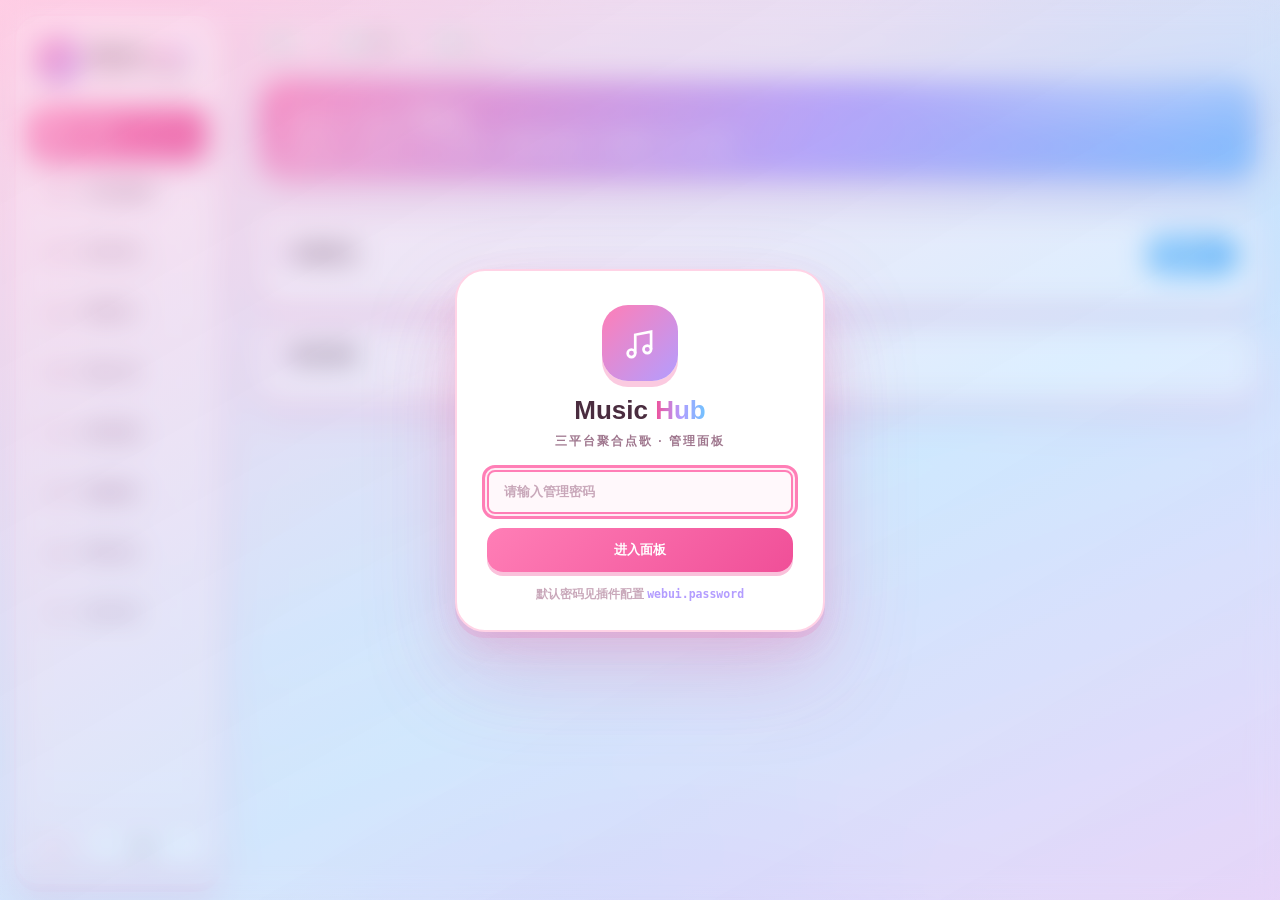
==== webui/index.html @ ebc4b903 "第一次发布" ====
<!DOCTYPE html>
<html lang="zh-CN" data-theme="light">
<head>
<meta charset="UTF-8" />
<meta name="viewport" content="width=device-width, initial-scale=1.0, viewport-fit=cover" />
<meta name="referrer" content="no-referrer" />
<title>Music Hub · 聚合音乐面板</title>
<script src="/webui/theme-boot.js"></script>
<link rel="icon" href="/webui/logo.svg" type="image/svg+xml" />
<link rel="stylesheet" href="/webui/style.css" />
</head>
<body>
<!-- 花瓣飘落 + 渐变云雾 -->
<div class="bg-wash" aria-hidden="true"></div>
<div class="petal-layer" id="petalLayer" aria-hidden="true"></div>
<div class="scroll-progress" id="scrollProgress"></div>

<!-- 登录遮罩 -->
<div class="login-mask" id="loginMask" hidden>
  <div class="login-box">
    <div class="login-icon">
      <svg viewBox="0 0 24 24" width="38" height="38" fill="none" stroke="currentColor" stroke-width="1.7"><path d="M9 18.5V6.8l10-2v11.2"/><circle cx="6.6" cy="18.5" r="2.4"/><circle cx="16.6" cy="16" r="2.4"/></svg>
    </div>
    <div class="login-title">Music <b>Hub</b></div>
    <div class="login-sub">三平台聚合点歌 · 管理面板</div>
    <input id="loginPwd" class="input" type="password" placeholder="请输入管理密码" autocomplete="current-password" />
    <div class="login-err" id="loginErr" hidden></div>
    <button class="btn btn-login" id="loginBtn">进入面板</button>
    <div class="login-hint">默认密码见插件配置 <code>webui.password</code></div>
  </div>
</div>

<!-- 侧边栏 -->
<aside class="side">
  <div class="brand">
    <div class="brand-logo">
      <svg viewBox="0 0 24 24" width="24" height="24" fill="none" stroke="currentColor" stroke-width="1.8"><path d="M9 18.5V6.8l10-2v11.2"/><circle cx="6.6" cy="18.5" r="2.4"/><circle cx="16.6" cy="16" r="2.4"/></svg>
    </div>
    <div class="brand-txt">Music <b>Hub</b><small>聚合点歌 · 管理面板</small></div>
  </div>
  <nav class="side-list" id="sideList"></nav>
  <div class="side-foot">
    <button class="theme-toggle" data-act="theme" title="切换主题">
      <svg class="ico-auto" viewBox="0 0 24 24" width="20" height="20" fill="none" stroke="currentColor" stroke-width="1.8"><circle cx="12" cy="12" r="8.5"/><path d="M12 3.5v17A8.5 8.5 0 0 0 12 3.5z" fill="currentColor" stroke="none"/></svg>
      <svg class="ico-sun" viewBox="0 0 24 24" width="20" height="20" fill="none" stroke="currentColor" stroke-width="1.8"><circle cx="12" cy="12" r="4.2"/><path d="M12 2.5v2.4M12 19.1v2.4M2.5 12h2.4M19.1 12h2.4M4.9 4.9l1.7 1.7M17.4 17.4l1.7 1.7M19.1 4.9l-1.7 1.7M6.6 17.4l-1.7 1.7"/></svg>
      <svg class="ico-moon" viewBox="0 0 24 24" width="20" height="20" fill="none" stroke="currentColor" stroke-width="1.8"><path d="M20 13.5A8.5 8.5 0 0 1 10.5 4 7.5 7.5 0 1 0 20 13.5z"/></svg>
    </button>
    <button class="btn btn-ghost btn-sm btn-logout" data-act="logout">退出</button>
  </div>
</aside>

<!-- 移动端底栏 -->
<nav class="bottom-nav" id="bottomNav"></nav>

<main class="wrap" id="wrap">
  <div class="topbar">
    <div class="chip" id="chipVersion"><span class="dot"></span>v--</div>
    <div class="chip" id="chipMaster"><span class="dot"></span>加载中</div>
    <div class="chip" id="chipAcl"><span class="dot"></span>ACL</div>
  </div>

  <!-- 总览 -->
  <section class="panel on" id="panel-overview">
    <div class="hero-banner">
      <h2>Music Hub 控制台</h2>
      <p>搜索试听、扫码登录、统计与配置；未配置的音源到「插件配置」填 API 地址</p>
    </div>
    <div class="stat-grid" id="statGrid"></div>
    <div class="card">
      <div class="card-head"><h3>音源状态</h3><button class="btn btn-blue btn-sm" data-act="svc-check">检测连通性</button></div>
      <div class="svc-grid" id="svcGrid"></div>
    </div>
    <div class="card">
      <div class="card-head"><h3>最近调用</h3><span class="muted" id="recentHint"></span></div>
      <div class="feed" id="recentFeed"></div>
    </div>
  </section>

  <!-- 多音源搜索 -->
  <section class="panel" id="panel-search">
    <div class="hint-bar">输入关键词，<b>三平台并行搜索</b>并按「同名同歌手」聚合 —— 每首歌展示全部可用音源版本；切「歌单/专辑/歌手」看更多内容。</div>
    <div class="search-bar">
      <input id="searchInput" class="input" placeholder="试着搜：晴天 / 海阔天空 / 周杰伦…" />
      <button class="btn" data-act="do-search">搜索</button>
    </div>
    <div class="search-tabs" id="searchTabs">
      <button class="stab on" data-t="song">单曲</button>
      <button class="stab" data-t="playlist">歌单</button>
      <button class="stab" data-t="album">专辑</button>
      <button class="stab" data-t="artist">歌手</button>
    </div>
    <div class="remote-bar" id="remoteBar" hidden>
      <span class="rb-label">投递到群</span>
      <select id="remoteScope" class="input sel-narrow"></select>
      <button class="btn btn-ghost btn-sm" data-act="remote-refresh">刷新会话</button>
    </div>
    <div class="src-filter" id="srcFilter" hidden>
      <button class="sfilter on" data-f="all">全部</button>
      <button class="sfilter" data-f="ncm">网易云</button>
      <button class="sfilter" data-f="kg">酷狗</button>
      <button class="sfilter" data-f="qq">QQ</button>
      <button class="sfilter" data-f="multi">多音源</button>
    </div>
    <div class="result-list" id="searchResults"></div>
  </section>

  <!-- 账号扫码 -->
  <section class="panel" id="panel-accounts">
    <div class="hint-bar">扫码登录后凭证自动保存；<b>QQ 音乐匿名可听免费歌</b>，VIP 歌需登录。</div>
    <div class="acct-grid" id="acctGrid"></div>
    <div class="card">
      <div class="card-head"><h3>手动导入凭证</h3></div>
      <div class="form-row" style="margin-top:0">
        <select id="cookieSource" class="input sel-narrow">
          <option value="ncm">网易云 Cookie（MUSIC_U=...）</option>
          <option value="kg">酷狗 Cookie（token=...; userid=...）</option>
          <option value="qq">QQ 凭证（JSON）</option>
        </select>
        <input id="cookieValue" class="input" type="password" placeholder="粘贴凭证内容" />
        <button class="btn" data-act="cookie-save">导入</button>
      </div>
      <div class="muted small" style="margin-top:8px">推荐使用扫码登录；本功能用于已有 Cookie 的迁移场景。</div>
    </div>
  </section>

  <!-- 扫码弹窗 -->
  <div class="modal-mask" id="qrMask" hidden>
    <div class="modal qr-modal">
      <div class="modal-head"><h3 id="qrTitle">扫码登录</h3><button class="modal-x" data-act="qr-close">×</button></div>
      <div class="qr-body">
        <div class="qr-img-wrap" id="qrImgWrap"><img id="qrImg" alt="二维码" /></div>
        <div class="qr-state" id="qrState">正在获取二维码…</div>
        <div class="qr-actions">
          <button class="btn btn-ghost btn-sm" data-act="qr-refresh">刷新二维码</button>
          <button class="btn btn-ghost btn-sm" data-act="qr-cancel">取消</button>
        </div>
      </div>
    </div>
  </div>

  <!-- 调用统计 -->
  <section class="panel" id="panel-stats">
    <div class="stat-grid" id="statGrid2"></div>
    <div class="card">
      <div class="card-head"><h3>近 14 天调用趋势</h3>
        <div class="legend"><span class="lg lg-ncm">网易云</span><span class="lg lg-kg">酷狗</span><span class="lg lg-qq">QQ</span></div>
      </div>
      <div class="chart-wrap"><svg id="trendChart" viewBox="0 0 720 220" preserveAspectRatio="none"></svg></div>
    </div>
    <div class="card">
      <div class="card-head"><h3>今日动作分布</h3><button class="btn btn-red btn-sm" data-act="stats-reset">清空统计</button></div>
      <div class="bars" id="actionBars"></div>
    </div>
    <div class="card">
      <div class="card-head"><h3>失败原因 TOP</h3><span class="muted">最近调用流水聚合</span></div>
      <div class="err-list" id="errList"></div>
    </div>
    <div class="card">
      <div class="card-head"><h3>最近播放（各会话）</h3><button class="btn btn-ghost btn-sm" data-act="history-refresh">刷新</button></div>
      <div class="feed" id="historyFeed"></div>
    </div>
    <div class="card">
      <div class="card-head"><h3>调用流水</h3></div>
      <div class="tbl-wrap"><table class="tbl" id="recentTbl"><thead><tr><th>时间</th><th>音源</th><th>动作</th><th>状态</th><th>详情</th></tr></thead><tbody></tbody></table></div>
    </div>
  </section>

  <!-- 黑白名单 -->
  <section class="panel" id="panel-acl">
    <div class="card">
      <div class="card-head"><h3>模式</h3></div>
      <div class="seg" id="aclModeSeg">
        <button data-mode="off">关闭</button>
        <button data-mode="blacklist">黑名单</button>
        <button data-mode="whitelist">白名单</button>
      </div>
      <div class="hint-bar" id="aclHint" style="margin-bottom:0"></div>
    </div>
    <div class="acl-cols">
      <div class="card">
        <div class="card-head"><h3>黑名单</h3><span class="muted" id="blackCount"></span><button class="btn btn-ghost btn-sm" data-act="acl-copy-black">导出</button></div>
        <div class="list-editor" id="blackList"></div>
        <div class="form-row">
          <input id="blackInput" class="input" placeholder="QQ 号 / 群号，多个用逗号分隔" />
          <button class="btn btn-red" data-act="acl-add-black">添加</button>
        </div>
      </div>
      <div class="card">
        <div class="card-head"><h3>白名单</h3><span class="muted" id="whiteCount"></span><button class="btn btn-ghost btn-sm" data-act="acl-copy-white">导出</button></div>
        <div class="list-editor" id="whiteList"></div>
        <div class="form-row">
          <input id="whiteInput" class="input" placeholder="QQ 号 / 群号，多个用逗号分隔" />
          <button class="btn btn-blue" data-act="acl-add-white">添加</button>
        </div>
      </div>
    </div>
  </section>

  <!-- 插件配置 -->
  <section class="panel" id="panel-config">
    <div class="hint-bar">改动即时保存到插件配置；<b>WebUI 端口改动需重载插件</b>生效。</div>
    <div id="configBody"></div>
    <div class="config-foot"><button class="btn" data-act="cfg-save">保存全部</button></div>
  </section>

  <!-- 链接解析 -->
  <section class="panel" id="panel-resolve">
    <div class="hint-bar">粘贴网易云 / 酷狗 / QQ 音乐的<b>分享链接或口令文本</b>，机器人会自动解析出歌曲/歌单/专辑（聊天里直接发链接也会自动触发点歌）。</div>
    <div class="card">
      <div class="card-head"><h3>解析工具</h3></div>
      <textarea id="resolveInput" class="input" rows="4" style="min-height:96px" placeholder="例如：https://music.163.com/song?id=186016  或  【周杰伦】晴天 https://c6.y.qq.com/..."></textarea>
      <div class="form-row">
        <button class="btn btn-blue" data-act="do-resolve">解析链接</button>
        <span class="muted small">支持：网易云(163cn.tv 短链) · 酷狗(hash) · QQ音乐(c6 短链/JSON卡片)</span>
      </div>
      <div class="resolve-result" id="resolveResult" hidden></div>
    </div>
  </section>

  <!-- 我的会话 -->
  <section class="panel" id="panel-sessions">
    <div class="card">
      <div class="card-head"><h3>我的登录会话</h3><button class="btn btn-ghost btn-sm" data-act="revoke-others">下线其他会话</button></div>
      <div class="tbl-wrap"><table class="tbl" id="sessTbl"><thead><tr><th>会话</th><th>创建时间</th><th>最近活跃</th><th>操作</th></tr></thead><tbody></tbody></table></div>
    </div>
    <div class="card">
      <div class="card-head"><h3>修改密码</h3></div>
      <div class="form-row" style="margin-top:0">
        <input id="oldPwd" class="input" type="password" placeholder="旧密码" />
        <input id="newPwd" class="input" type="password" placeholder="新密码（≥6 位）" />
        <button class="btn" data-act="pwd-change">修改</button>
      </div>
    </div>
  </section>

  <!-- 运行日志 -->
  <section class="panel" id="panel-logs">
    <div class="card">
      <div class="card-head"><h3>运行日志</h3>
        <button class="btn btn-ghost btn-sm" data-act="logs-clear">清屏</button>
      </div>
      <div class="log-console" id="logConsole"><div class="empty-state">暂无日志</div></div>
    </div>
  </section>
</main>

<div class="toast-box" id="toastBox" role="status" aria-live="polite"></div>

<script src="/webui/app.js"></script>
</body>
</html>
---- webui/style.css ----
/* Music Hub 面板主题（原生 CSS，浅/深双主题，变量见 :root 与 [data-theme] 段） */
:root{
  --bg:#fff0f6;--bg2:#eaf6ff;
  --card:#ffffff;--card2:#fff8fb;
  --muted:#fdeef5;--line:#ffd3e6;--line-soft:#ffe9f2;
  --txt:#4a2c3f;--sub:#a0788f;--faint:#c9a8ba;
  --pink:#ff7eb6;--pink-deep:#f04f98;--pink-soft:#ffd9ea;
  --blue:#6fc3ff;--blue-deep:#3d9df0;
  --violet:#b39dff;--lemon:#ffd166;
  --red:#ff6b81;--green:#3ecf9a;--gold:#ffb84d;
  --ncm:#ff6b81;--kg:#5bb8ff;--qq:#3ed598;
  --on-accent:#ffffff;
  --r-lg:24px;--r-md:18px;--r-sm:12px;
  --side-w:236px;
  --ease:cubic-bezier(.22,1,.36,1);
  --bounce:cubic-bezier(.34,1.56,.64,1);
  --clay:0 6px 0 rgba(240,79,152,.13),0 14px 34px rgba(240,79,152,.12),inset 0 2px 0 rgba(255,255,255,.9);
  --clay-sm:0 4px 0 rgba(240,79,152,.12),0 8px 20px rgba(240,79,152,.10),inset 0 2px 0 rgba(255,255,255,.9);
  color-scheme:light;
}
html[data-theme="dark"]{
  --bg:#171129;--bg2:#131024;
  --card:#221a3e;--card2:#282049;
  --muted:#2c2350;--line:#453769;--line-soft:#382c5c;
  --txt:#f3ecff;--sub:#b0a1d6;--faint:#7d6fa3;
  --pink:#ff8fc0;--pink-deep:#f04f98;--pink-soft:#3a2547;
  --blue:#7cc9ff;--blue-deep:#3d9df0;
  --violet:#c0a8ff;--lemon:#ffd98a;
  --red:#ff7f92;--green:#4fe0ab;
  --clay:0 6px 0 rgba(0,0,0,.28),0 14px 34px rgba(0,0,0,.35),inset 0 2px 0 rgba(255,255,255,.06);
  --clay-sm:0 4px 0 rgba(0,0,0,.26),0 8px 20px rgba(0,0,0,.3),inset 0 2px 0 rgba(255,255,255,.05);
  color-scheme:dark;
}
*{margin:0;padding:0;box-sizing:border-box}
[hidden]{display:none!important}
html{scroll-behavior:smooth}
body{
  font-family:"MiSans","HarmonyOS Sans SC","PingFang SC","Microsoft YaHei",sans-serif;
  color:var(--txt);min-height:100vh;overflow-x:hidden;
  padding-left:var(--side-w);
  background:linear-gradient(160deg,var(--bg) 0%,var(--bg2) 55%,var(--bg) 100%);
}
::selection{background:rgba(255,126,182,.35)}
button{cursor:pointer;font-family:inherit}

/* ─────────── 花瓣飘落 ─────────── */
.petal-layer{position:fixed;inset:0;z-index:0;pointer-events:none;overflow:hidden}
.petal{position:absolute;top:-4vh;border-radius:12px 2px 12px 2px;opacity:.75;
  background:linear-gradient(135deg,#ffd9ea,#ffb1d4);
  animation:fall var(--dur,11s) linear var(--delay,0s) infinite}
html[data-theme="dark"] .petal{background:linear-gradient(135deg,#4a2b57,#834a86);opacity:.4}
.petal.p2{background:linear-gradient(135deg,#ffe9f3,#ffc9e0)}
.petal.p3{background:linear-gradient(135deg,#e3f2ff,#bfe0ff)}
@keyframes fall{
  0%{transform:translate(0,-5vh) rotate(0deg);opacity:0}
  8%{opacity:.8}
  90%{opacity:.7}
  100%{transform:translate(9vw,108vh) rotate(340deg);opacity:0}
}
/* 渐变云雾背景 */
.bg-wash{position:fixed;inset:0;z-index:0;pointer-events:none;opacity:.55;
  background:radial-gradient(52% 42% at 12% -4%,rgba(255,158,205,.30) 0%,transparent 70%),
             radial-gradient(46% 40% at 96% 12%,rgba(140,200,255,.28) 0%,transparent 72%),
             radial-gradient(44% 38% at 50% 110%,rgba(179,157,255,.24) 0%,transparent 70%)}
html[data-theme="dark"] .bg-wash{opacity:.4}

/* ─────────── 滚动进度条（糖果双色） ─────────── */
.scroll-progress{position:fixed;top:0;left:0;width:100%;height:4px;z-index:400;
  transform-origin:0 50%;transform:scaleX(0);pointer-events:none;
  background:linear-gradient(90deg,var(--pink),var(--blue),var(--violet),var(--pink));
  background-size:200% 100%;animation:candyFlow 4s linear infinite;
  border-radius:0 999px 999px 0}
@keyframes candyFlow{0%{background-position:0% 50%}100%{background-position:200% 50%}}

/* ─────────── 软糖滚动条 ─────────── */
::-webkit-scrollbar{width:10px;height:10px}
::-webkit-scrollbar-track{background:transparent}
::-webkit-scrollbar-thumb{border-radius:999px;background:linear-gradient(180deg,var(--pink),var(--violet));
  border:2.5px solid var(--bg);box-shadow:inset 0 1px 0 rgba(255,255,255,.4)}
*{scrollbar-width:thin;scrollbar-color:var(--pink) transparent}

/* ─────────── 侧边栏（云朵气泡） ─────────── */
.side{position:fixed;left:14px;top:14px;bottom:14px;width:calc(var(--side-w) - 28px);z-index:50;
  display:flex;flex-direction:column;gap:10px;
  padding:20px 12px 14px;border-radius:26px;
  background:linear-gradient(180deg,rgba(255,255,255,.92),rgba(255,244,250,.88));
  border:2.5px solid var(--line);box-shadow:var(--clay);
  backdrop-filter:blur(16px)}
html[data-theme="dark"] .side{background:linear-gradient(180deg,rgba(38,30,66,.94),rgba(30,24,54,.9))}
.brand{display:flex;align-items:center;gap:11px;padding:2px 8px 14px}
.brand-logo{width:44px;height:44px;border-radius:15px;display:grid;place-items:center;flex:none;
  background:linear-gradient(135deg,var(--pink),var(--violet));color:#fff;
  box-shadow:0 4px 0 rgba(240,79,152,.3);animation:logoBob 3.2s ease-in-out infinite}
@keyframes logoBob{0%,100%{transform:rotate(-6deg)}50%{transform:rotate(6deg) translateY(-2px)}}
.brand-txt{font-size:20px;font-weight:900;line-height:1.05;white-space:nowrap}
.brand-txt b{background:linear-gradient(90deg,var(--pink-deep),var(--violet));
  -webkit-background-clip:text;background-clip:text;-webkit-text-fill-color:transparent}
.brand-txt small{display:block;font-size:9.5px;font-weight:700;color:var(--sub);letter-spacing:1px;margin-top:3px;white-space:nowrap}

.side-list{position:relative;flex:1;display:flex;flex-direction:column;gap:6px;overflow-y:auto;scrollbar-width:none}
.side-list::-webkit-scrollbar{display:none}
.side-item{display:flex;align-items:center;gap:11px;padding:10px 12px;border-radius:16px;
  color:var(--sub);font-size:13.5px;font-weight:700;border:2px solid transparent;background:none;width:100%;
  text-align:left;min-height:46px;transition:all .3s var(--bounce)}
.side-item .bubble{width:30px;height:30px;border-radius:11px;display:grid;place-items:center;flex:none;
  background:var(--muted);color:var(--sub);transition:all .3s var(--bounce)}
.side-item .bubble svg{width:16px;height:16px}
.side-item:hover{color:var(--txt);transform:translateX(4px)}
.side-item:hover .bubble{transform:scale(1.12) rotate(-6deg)}
.side-item.on{color:#fff;background:linear-gradient(135deg,var(--pink),var(--pink-deep));
  border-color:rgba(255,255,255,.35);box-shadow:0 4px 0 rgba(240,79,152,.35),0 8px 18px rgba(240,79,152,.25)}
.side-item.on .bubble{background:rgba(255,255,255,.22);color:#fff}
.side-foot{display:flex;gap:8px;align-items:center;padding-top:12px;border-top:2px dashed var(--line-soft)}
.side-foot .btn-logout{flex:1}

/* 主题切换（软糖三态） */
.theme-toggle{width:44px;height:44px;border-radius:16px;border:2.5px solid var(--line);background:var(--card);
  color:var(--pink);display:grid;place-items:center;position:relative;flex:none;box-shadow:var(--clay-sm);
  transition:transform .3s var(--bounce)}
.theme-toggle:hover{transform:rotate(-12deg) scale(1.08)}
.theme-toggle svg{position:absolute;transition:opacity .3s,transform .35s var(--bounce);opacity:0;transform:scale(.4) rotate(-50deg)}
html[data-theme-mode="auto"] .theme-toggle .ico-auto,
html[data-theme-mode="dark"] .theme-toggle .ico-moon,
html[data-theme-mode="light"] .theme-toggle .ico-sun{opacity:1;transform:none}

/* ─────────── 主区 ─────────── */
.wrap{max-width:1180px;margin:0 auto;padding:26px 22px 48px;position:relative;z-index:1}
@media (min-width:1440px){.wrap{max-width:1340px}}

.topbar{display:flex;gap:10px;margin-bottom:18px;flex-wrap:wrap;align-items:center}
.chip{display:inline-flex;align-items:center;gap:7px;padding:6px 15px;border-radius:999px;
  background:var(--card);border:2px solid var(--line);color:var(--sub);font-size:12px;font-weight:800;
  box-shadow:var(--clay-sm)}
.chip .dot{width:8px;height:8px;border-radius:50%;background:var(--green);box-shadow:0 0 0 3px rgba(62,207,154,.2)}
.chip.warn .dot{background:var(--gold);box-shadow:0 0 0 3px rgba(255,184,77,.25)}
.chip.bad .dot{background:var(--red);box-shadow:0 0 0 3px rgba(255,107,129,.2)}

/* 欢迎横幅（软糖 hero） */
.hero-banner{position:relative;overflow:hidden;border-radius:26px;padding:24px 28px;margin-bottom:18px;
  background:linear-gradient(120deg,var(--pink) 0%,var(--violet) 55%,var(--blue) 110%);
  color:#fff;border:2.5px solid rgba(255,255,255,.5);box-shadow:var(--clay)}
.hero-banner::before{content:"";position:absolute;inset:0;
  background:radial-gradient(46% 80% at 88% 10%,rgba(255,255,255,.35) 0%,transparent 60%),
             radial-gradient(40% 70% at 4% 96%,rgba(255,255,255,.22) 0%,transparent 60%)}
.hero-banner h2{position:relative;font-size:21px;font-weight:900;letter-spacing:.5px}
.hero-banner p{position:relative;font-size:12.5px;font-weight:700;opacity:.92;margin-top:6px}

.panel{display:none}
.panel.on{display:block;animation:popIn .45s var(--bounce)}
@keyframes popIn{from{opacity:0;transform:translateY(16px) scale(.97)}to{opacity:1;transform:none}}

/* ─────────── 软糖卡片 ─────────── */
.card{background:var(--card);border:2.5px solid var(--line);border-radius:var(--r-lg);
  padding:20px;margin-bottom:16px;box-shadow:var(--clay);
  animation:cardPop .5s var(--bounce) both;transition:transform .3s var(--bounce)}
@keyframes cardPop{from{opacity:0;transform:translateY(18px) scale(.96)}to{opacity:1;transform:none}}
.card:hover{transform:translateY(-2px)}
.card-head{display:flex;align-items:center;justify-content:space-between;gap:10px;margin-bottom:14px}
.card-head h3{font-size:15.5px;font-weight:900;display:flex;align-items:center;gap:8px}
.card-head h3::before{content:"";width:5px;height:18px;border-radius:99px;
  background:linear-gradient(180deg,var(--pink),var(--violet))}
.muted{color:var(--sub);font-size:12px}
.small{font-size:12px}

/* ─────────── 统计卡（马卡龙） ─────────── */
.stat-grid{display:grid;grid-template-columns:repeat(auto-fit,minmax(180px,1fr));gap:14px;margin-bottom:16px}
.stat-card{position:relative;background:var(--card);border:2.5px solid var(--line);border-radius:var(--r-lg);
  padding:18px;overflow:hidden;cursor:default;box-shadow:var(--clay);
  transition:transform .35s var(--bounce);animation:cardPop .5s var(--bounce) both}
.stat-card:nth-child(2){animation-delay:60ms}.stat-card:nth-child(3){animation-delay:120ms}
.stat-card:nth-child(4){animation-delay:180ms}.stat-card:nth-child(5){animation-delay:240ms}
.stat-card:hover{transform:translateY(-5px) rotate(-.6deg)}
.stat-card .label{font-size:12px;color:var(--sub);font-weight:800}
.stat-card .num{font-size:28px;font-weight:900;margin-top:6px;color:var(--pink-deep)}
.stat-card .foot{font-size:11px;color:var(--faint);margin-top:4px;font-weight:700}
.stat-card .icon{position:absolute;right:14px;top:14px;width:34px;height:34px;border-radius:13px;
  display:grid;place-items:center;font-size:16px;
  background:linear-gradient(135deg,var(--pink-soft),var(--muted));border:2px solid var(--line)}
.stat-card.tone-ncm .num{color:var(--ncm)}
.stat-card.tone-ncm .icon{background:linear-gradient(135deg,#ffe3ea,#ffd3de)}
html[data-theme="dark"] .stat-card.tone-ncm .icon{background:linear-gradient(135deg,#4a2333,#3c1e2c)}
.stat-card.tone-kg .num{color:var(--kg)}
.stat-card.tone-kg .icon{background:linear-gradient(135deg,#ddefff,#cbe7ff)}
html[data-theme="dark"] .stat-card.tone-kg .icon{background:linear-gradient(135deg,#1d3350,#182a44)}
.stat-card.tone-qq .num{color:var(--qq)}
.stat-card.tone-qq .icon{background:linear-gradient(135deg,#dcfaee,#c8f5e5)}
html[data-theme="dark"] .stat-card.tone-qq .icon{background:linear-gradient(135deg,#16413a,#123832)}

/* ─────────── 按钮（果冻按 press） ─────────── */
.btn{display:inline-flex;align-items:center;justify-content:center;gap:6px;
  background:linear-gradient(135deg,var(--pink),var(--pink-deep));color:var(--on-accent);
  border:none;border-radius:16px;padding:10px 22px;font-weight:900;font-size:13px;min-height:44px;
  box-shadow:0 4px 0 rgba(240,79,152,.35);position:relative;
  transition:transform .22s var(--bounce),box-shadow .22s,filter .2s}
.btn:hover{transform:translateY(-2px);filter:brightness(1.06)}
.btn:active{transform:translateY(3px);box-shadow:0 1px 0 rgba(240,79,152,.35)}
.btn[disabled]{opacity:.55;pointer-events:none}
.btn-ghost{background:var(--card);color:var(--sub);border:2.5px solid var(--line);box-shadow:var(--clay-sm)}
.btn-ghost:hover{color:var(--pink-deep);border-color:var(--pink)}
.btn-blue{background:linear-gradient(135deg,var(--blue),var(--blue-deep));box-shadow:0 4px 0 rgba(61,157,240,.35)}
.btn-red{background:linear-gradient(135deg,var(--red),#e5484d);box-shadow:0 4px 0 rgba(229,72,77,.35)}
.btn-sm{padding:7px 14px;min-height:36px;font-size:12px;border-radius:13px}
.btn-gold{background:linear-gradient(135deg,var(--lemon),#ffb14d);color:#5a3c00;box-shadow:0 4px 0 rgba(255,177,77,.4)}

/* ─────────── 表单 ─────────── */
.input{background:var(--card2);border:2.5px solid var(--line);border-radius:15px;
  color:var(--txt);padding:10px 15px;font-size:13px;min-height:44px;outline:none;width:100%;font-weight:600;
  transition:border-color .25s,box-shadow .25s,transform .2s var(--bounce)}
.input:focus{border-color:var(--pink);box-shadow:0 0 0 4px rgba(255,126,182,.15)}
.input::placeholder{color:var(--faint)}
select.input{appearance:none;
  background-image:url("data:image/svg+xml,%3Csvg xmlns='http://www.w3.org/2000/svg' width='10' height='6' viewBox='0 0 10 6'%3E%3Cpath d='M1 1l4 4 4-4' stroke='%23f04f98' stroke-width='1.8' fill='none' stroke-linecap='round'/%3E%3C/svg%3E");
  background-repeat:no-repeat;background-position:right 15px center;padding-right:36px}
.form-row{display:flex;gap:10px;align-items:center;margin-top:12px;flex-wrap:wrap}
.form-row .input{flex:1;min-width:160px}
.sel-narrow{max-width:280px}

/* ─────────── 提示条 ─────────── */
.hint-bar{padding:12px 16px;border-radius:16px;margin-bottom:14px;
  background:linear-gradient(120deg,rgba(111,195,255,.14),rgba(179,157,255,.12));
  border:2px dashed rgba(111,195,255,.4);color:var(--sub);font-size:12.5px;font-weight:700;line-height:1.7}
.hint-bar b{color:var(--blue-deep)}

/* ─────────── 音源服务卡 ─────────── */
.svc-grid{display:grid;grid-template-columns:repeat(auto-fit,minmax(240px,1fr));gap:14px}
.svc{border:2.5px solid var(--line);border-radius:var(--r-md);padding:15px;background:var(--card2);
  transition:transform .3s var(--bounce);position:relative}
.svc:hover{transform:translateY(-4px) rotate(-.5deg)}
.svc-head{display:flex;align-items:center;gap:9px;margin-bottom:9px}
.svc-dot{width:11px;height:11px;border-radius:50%;background:var(--sc,#888);box-shadow:0 0 0 4px color-mix(in srgb,var(--sc,#888) 22%,transparent)}
.svc-dot.wait{animation:pulseDot 1.6s ease-in-out infinite}
@keyframes pulseDot{0%,100%{transform:scale(1)}50%{transform:scale(1.3)}}
.svc-name{font-weight:900;font-size:14px}
.svc-tag{margin-left:auto;font-size:10.5px;padding:4px 11px;border-radius:999px;font-weight:900}
.svc-tag.ok{background:rgba(62,207,154,.16);color:var(--green)}
.svc-tag.bad{background:rgba(255,107,129,.14);color:var(--red)}
.svc-tag.wait{background:rgba(255,184,77,.16);color:var(--gold)}
.svc-meta{font-size:11.5px;color:var(--sub);line-height:1.9;font-weight:600}

/* ─────────── 动态流 ─────────── */
.feed{display:flex;flex-direction:column;gap:9px;max-height:300px;overflow-y:auto}
.feed-item{display:flex;align-items:center;gap:10px;padding:10px 13px;border-radius:15px;
  background:var(--card2);border:2px solid var(--line-soft);font-size:12.5px;font-weight:600;
  transition:transform .25s var(--bounce),border-color .25s;animation:rowPop .35s var(--bounce) both}
.feed-item:hover{transform:translateX(6px) scale(1.01);border-color:var(--pink)}
.feed-item.err{border-color:rgba(255,107,129,.4)}
.feed-item .fi-time,.feed-item .fi-scope{color:var(--faint);font-size:11px;flex:none;font-variant-numeric:tabular-nums}
.feed-item .fi-src{font-weight:900;flex:none}
.feed-item .fi-src.ncm{color:var(--ncm)}.feed-item .fi-src.kg{color:var(--kg)}.feed-item .fi-src.qq{color:var(--qq)}
.feed-item .fi-txt{color:var(--sub);white-space:nowrap;overflow:hidden;text-overflow:ellipsis}
@keyframes rowPop{from{opacity:0;transform:translateX(-12px)}to{opacity:1;transform:none}}

/* ─────────── 账号卡 ─────────── */
.acct-grid{display:grid;grid-template-columns:repeat(auto-fit,minmax(270px,1fr));gap:14px;margin-bottom:16px}
.acct{position:relative;border:2.5px solid var(--line);border-radius:var(--r-lg);padding:20px;
  background:var(--card);overflow:hidden;box-shadow:var(--clay);
  transition:transform .35s var(--bounce);animation:cardPop .5s var(--bounce) both}
.acct:nth-child(2){animation-delay:70ms}.acct:nth-child(3){animation-delay:140ms}
.acct:hover{transform:translateY(-5px) rotate(.5deg)}
.acct::before{content:"";position:absolute;inset:0 0 auto 0;height:6px;
  background:linear-gradient(90deg,var(--sc,#888),transparent 130%)}
.acct-head{display:flex;align-items:center;gap:13px;margin-bottom:13px}
.acct-ava{width:54px;height:54px;border-radius:20px;flex:none;display:grid;place-items:center;
  background:var(--muted);color:var(--sc,#888);font-weight:900;font-size:18px;
  border:2.5px dashed var(--sc,#888);overflow:hidden;transition:transform .3s var(--bounce)}
.acct:hover .acct-ava{transform:rotate(-8deg) scale(1.06)}
.acct-ava img{width:100%;height:100%;object-fit:cover}
.acct-ava.ok{border-style:solid}
.acct-name{font-weight:900;font-size:15px}
.acct-sub{font-size:11.5px;color:var(--sub);margin-top:3px;font-weight:600}
.acct-badge{margin-left:auto;font-size:11px;font-weight:900;padding:5px 13px;border-radius:999px}
.acct-badge.ok{background:rgba(62,207,154,.15);color:var(--green)}
.acct-badge.off{background:var(--muted);color:var(--sub)}
.acct-meta{display:flex;gap:14px;font-size:12px;color:var(--sub);margin-bottom:14px;font-weight:700;flex-wrap:wrap}
.acct-meta b{color:var(--txt)}
.acct-actions{display:flex;gap:9px;flex-wrap:wrap}

/* ─────────── 扫码弹窗 ─────────── */
.modal-mask{position:fixed;inset:0;z-index:300;display:grid;place-items:center;
  background:rgba(74,44,63,.45);backdrop-filter:blur(10px);animation:fadeIn .3s var(--ease)}
html[data-theme="dark"] .modal-mask{background:rgba(10,6,24,.7)}
@keyframes fadeIn{from{opacity:0}to{opacity:1}}
.modal{background:var(--card);border:2.5px solid var(--line);border-radius:26px;
  width:min(92vw,380px);padding:22px;box-shadow:var(--clay),0 30px 80px rgba(74,44,63,.3);
  animation:modalPop .45s var(--bounce)}
@keyframes modalPop{from{opacity:0;transform:translateY(34px) scale(.86)}to{opacity:1;transform:none}}
.modal-head{display:flex;align-items:center;justify-content:space-between;margin-bottom:14px}
.modal-head h3{font-size:16px;font-weight:900}
.modal-x{width:36px;height:36px;border-radius:13px;border:2.5px solid var(--line);background:var(--card2);
  color:var(--sub);font-size:17px;line-height:1;font-weight:900;
  transition:transform .3s var(--bounce),color .25s}
.modal-x:hover{transform:rotate(90deg);color:var(--red)}
.qr-body{text-align:center}
.qr-img-wrap{width:220px;height:220px;margin:0 auto 14px;border-radius:22px;
  background:#fff;display:grid;place-items:center;padding:10px;position:relative;overflow:hidden;
  border:2.5px dashed var(--line)}
html[data-theme="dark"] .qr-img-wrap{background:#fff}
.qr-img-wrap img{width:100%;height:100%;object-fit:contain}
.qr-img-wrap.expired::after{content:"二维码已过期";position:absolute;inset:0;display:grid;place-items:center;
  background:rgba(74,44,63,.85);color:#fff;font-size:14px;font-weight:900;backdrop-filter:blur(3px)}
.qr-state{color:var(--sub);font-size:13px;margin-bottom:14px;min-height:20px;font-weight:700}
.qr-state.ok{color:var(--green)}
.qr-state.bad{color:var(--red)}
.qr-actions{display:flex;gap:10px;justify-content:center}

/* ─────────── 图表 ─────────── */
.chart-wrap{background:var(--card2);border-radius:var(--r-md);padding:12px;border:2px solid var(--line-soft)}
#trendChart{width:100%;height:220px;display:block}
.legend{display:flex;gap:12px;font-size:11.5px;color:var(--sub);font-weight:800}
.lg{display:inline-flex;align-items:center;gap:5px}
.lg::before{content:"";width:10px;height:10px;border-radius:4px;background:var(--lc)}
.lg-ncm{--lc:var(--ncm)}.lg-kg{--lc:var(--kg)}.lg-qq{--lc:var(--qq)}
.bars{display:flex;flex-direction:column;gap:11px}
.bar-row{display:grid;grid-template-columns:100px 1fr 56px;align-items:center;gap:12px;font-size:12.5px;font-weight:700}
.bar-track{display:block;height:16px;border-radius:999px;background:var(--muted);overflow:hidden}
.bar-fill{display:block;height:100%;border-radius:999px;width:0;
  transition:width .7s var(--ease);background:linear-gradient(90deg,var(--bc,var(--blue)),var(--bc,var(--blue)))}
.bar-num{text-align:right;color:var(--sub);font-variant-numeric:tabular-nums;font-weight:900}

/* ─────────── 表格 ─────────── */
.tbl-wrap{max-height:420px;overflow:auto;border-radius:var(--r-md);border:2.5px solid var(--line)}
.tbl{width:100%;border-collapse:collapse;font-size:12.5px}
.tbl th{position:sticky;top:0;z-index:2;text-align:left;padding:11px 13px;font-size:11.5px;letter-spacing:1px;
  color:var(--pink-deep);background:var(--muted);border-bottom:2.5px solid var(--line);font-weight:900}
.tbl td{padding:10px 13px;border-bottom:2px dashed var(--line-soft);color:var(--sub);font-weight:600}
.tbl tbody tr{transition:background .2s;animation:rowPop .35s var(--bounce) both}
.tbl tbody tr:hover td{background:rgba(255,126,182,.06)}
.badge{display:inline-flex;align-items:center;padding:4px 11px;border-radius:999px;font-size:11px;font-weight:900}
.badge.ok{background:rgba(62,207,154,.15);color:var(--green)}
.badge.err{background:rgba(255,107,129,.14);color:var(--red)}
.src-tag{display:inline-flex;align-items:center;gap:5px;font-weight:900}
.src-tag::before{content:"";width:9px;height:9px;border-radius:50%;background:var(--sc)}
.src-tag.ncm{--sc:var(--ncm);color:var(--ncm)}
.src-tag.kg{--sc:var(--kg);color:var(--kg)}
.src-tag.qq{--sc:var(--qq);color:var(--qq)}

/* ─────────── 多音源搜索（WebUI） ─────────── */
.search-bar{display:flex;gap:10px;margin-bottom:16px}
.search-bar .input{flex:1}
.src-filter{display:flex;gap:8px;margin-bottom:14px;flex-wrap:wrap}
.sfilter{padding:7px 16px;border-radius:999px;border:2px solid var(--line);background:var(--card);
  color:var(--sub);font-size:12px;font-weight:900;transition:all .25s var(--bounce)}
.sfilter:hover{transform:translateY(-2px)}
.sfilter.on{background:linear-gradient(135deg,var(--pink),var(--pink-deep));color:#fff;border-color:transparent;
  box-shadow:0 4px 0 rgba(240,79,152,.3)}
.result-list{display:flex;flex-direction:column;gap:10px}
.result-row{display:flex;align-items:center;gap:14px;padding:12px 14px;border-radius:var(--r-md);
  background:var(--card2);border:2px solid var(--line-soft);
  transition:transform .3s var(--bounce),border-color .3s;animation:rowPop .4s var(--bounce) both}
.result-row:hover{transform:translateX(6px);border-color:var(--pink)}
.result-cover{width:52px;height:52px;border-radius:15px;object-fit:cover;flex:none;
  border:2px solid var(--line);box-shadow:0 4px 10px rgba(74,44,63,.12)}
.result-cover-ph{width:52px;height:52px;border-radius:15px;flex:none;display:grid;place-items:center;
  background:var(--muted);color:var(--pink);font-size:20px;border:2px dashed var(--line)}
.result-main{flex:1;min-width:0}
.result-name{font-size:14.5px;font-weight:900;white-space:nowrap;overflow:hidden;text-overflow:ellipsis}
.result-sub{font-size:12px;color:var(--sub);margin-top:3px;font-weight:600;white-space:nowrap;overflow:hidden;text-overflow:ellipsis}
.result-vers{display:flex;gap:6px;flex:none;flex-wrap:wrap;justify-content:flex-end;max-width:44%}
.vchip{display:inline-flex;align-items:center;gap:4px;padding:4px 10px;border-radius:10px;
  font-size:10.5px;font-weight:900;color:#fff;box-shadow:0 2px 0 rgba(0,0,0,.12);
  transition:transform .2s var(--bounce)}
.vchip:hover{transform:translateY(-2px) scale(1.06)}
.v-ncm{background:linear-gradient(135deg,#ff8ba0,var(--ncm))}
.v-kg{background:linear-gradient(135deg,#8fccff,var(--kg))}
.v-qq{background:linear-gradient(135deg,#5fe0b0,var(--qq))}
.result-dur{flex:none;color:var(--faint);font-size:11.5px;font-weight:800;font-variant-numeric:tabular-nums}

/* ─────────── 链接解析工具 ─────────── */
.resolve-result{border-radius:var(--r-md);border:2.5px dashed var(--line);padding:16px;margin-top:14px}
.rr-badge{display:inline-flex;align-items:center;gap:7px;padding:6px 14px;border-radius:999px;
  font-size:12px;font-weight:900;margin-right:8px}
.rr-src{background:var(--muted);color:var(--sub)}
.rr-type{background:rgba(179,157,255,.16);color:var(--violet)}
.rr-name{font-size:16px;font-weight:900;margin-top:10px}
.rr-sub{font-size:12px;color:var(--sub);margin-top:6px;font-weight:600;line-height:1.7;word-break:break-all}

/* ─────────── 黑白名单 ─────────── */
.seg{display:inline-flex;background:var(--muted);border-radius:999px;padding:5px;gap:3px;margin-bottom:14px;
  border:2px solid var(--line-soft)}
.seg button{border:none;background:none;color:var(--sub);padding:8px 20px;border-radius:999px;font-size:13px;
  font-weight:900;transition:all .3s var(--bounce)}
.seg button.on{background:linear-gradient(135deg,var(--pink),var(--pink-deep));color:#fff;
  box-shadow:0 3px 0 rgba(240,79,152,.3)}
.acl-cols{display:grid;grid-template-columns:1fr 1fr;gap:16px}
.list-editor{display:flex;flex-direction:column;gap:7px;max-height:280px;overflow-y:auto;margin-bottom:8px;min-height:60px}
.le-item{display:flex;align-items:center;gap:10px;padding:9px 13px;border-radius:14px;
  background:var(--card2);border:2px solid var(--line-soft);font-size:13px;font-weight:700;
  font-variant-numeric:tabular-nums;animation:rowPop .3s var(--bounce) both}
.le-item button{margin-left:auto;background:none;border:none;color:var(--sub);font-size:15px;line-height:1;
  width:28px;height:28px;border-radius:10px;transition:all .2s}
.le-item button:hover{color:#fff;background:var(--red);transform:rotate(90deg)}
.empty-state{text-align:center;padding:26px 10px;color:var(--faint);font-size:13px;font-weight:700;animation:popIn .4s var(--bounce)}

/* ─────────── 配置 ─────────── */
.cfg-group{border:2.5px solid var(--line);border-radius:var(--r-lg);margin-bottom:14px;
  background:var(--card);overflow:hidden;box-shadow:var(--clay-sm)}
.cfg-group summary{display:flex;align-items:center;gap:10px;padding:15px 18px;cursor:pointer;list-style:none;
  font-weight:900;font-size:14px;user-select:none;transition:background .2s}
.cfg-group summary::-webkit-details-marker{display:none}
.cfg-group summary:hover{background:var(--card2)}
.cfg-group summary .arrow{transition:transform .3s var(--bounce);color:var(--pink)}
.cfg-group[open] summary .arrow{transform:rotate(90deg)}
.cfg-count{margin-left:auto;font-size:11px;color:var(--sub);background:var(--muted);padding:4px 12px;border-radius:999px;font-weight:900}
.cfg-items{padding:6px 18px 18px;display:grid;grid-template-columns:repeat(auto-fit,minmax(300px,1fr));gap:14px}
.cfg-item{display:flex;flex-direction:column;gap:7px}
.cfg-item label{font-size:12.5px;color:var(--sub);font-weight:900}
.cfg-item .desc{font-size:11px;color:var(--faint);line-height:1.6;font-weight:600}
.cfg-item .input{min-height:40px;padding:8px 13px}
.sw{position:relative;width:48px;height:27px;border-radius:999px;background:var(--muted);
  border:2.5px solid var(--line);flex:none;cursor:pointer;transition:background .3s;
  box-shadow:inset 0 2px 4px rgba(74,44,63,.06)}
.sw::after{content:"";position:absolute;left:2px;top:50%;transform:translateY(-50%);
  width:19px;height:19px;border-radius:50%;background:#fff;box-shadow:0 2px 5px rgba(74,44,63,.25);
  transition:left .3s var(--bounce)}
.sw.on{background:linear-gradient(135deg,var(--pink),var(--pink-deep));border-color:transparent}
.sw.on::after{left:23px}
.sw-row{display:flex;align-items:center;justify-content:space-between;gap:10px}
.config-foot{display:flex;justify-content:flex-end;gap:10px;margin-top:6px}

/* ─────────── Toast（软糖气泡） ─────────── */
.toast-box{position:fixed;right:18px;bottom:18px;z-index:500;display:flex;flex-direction:column;gap:9px;align-items:flex-end}
.toast-msg{padding:12px 19px;border-radius:18px;font-size:13px;font-weight:800;max-width:min(88vw,380px);
  background:var(--card);border:2.5px solid var(--line);color:var(--txt);
  border-left:5px solid var(--blue);box-shadow:var(--clay);
  animation:toastIn .45s var(--bounce)}
html[data-theme="dark"] .toast-msg{border-left-color:var(--blue)}
.toast-ok{border-left-color:var(--green)}
.toast-warn{border-left-color:var(--gold)}
.toast-error{border-left-color:var(--red)}
.toast-hide{animation:toastOut .3s var(--ease) forwards}
@keyframes toastIn{from{opacity:0;transform:translateX(80px) scale(.9)}60%{transform:translateX(-6px) scale(1.02)}to{opacity:1;transform:none}}
@keyframes toastOut{to{opacity:0;transform:translateX(80px)}}

/* ─────────── 骨架屏 ─────────── */
.skeleton{border-radius:var(--r-md);min-height:60px;
  background:linear-gradient(90deg,var(--muted) 25%,var(--card2) 50%,var(--muted) 75%);
  background-size:200% 100%;animation:shimmer 1.4s linear infinite}
@keyframes shimmer{to{background-position:-200% 0}}

/* ─────────── 响应式 ─────────── */
@media (max-width:920px){.acl-cols{grid-template-columns:1fr}}
@media (max-width:768px){
  body{padding-left:0;padding-bottom:calc(70px + env(safe-area-inset-bottom))}
  .side{position:static;width:auto;flex-direction:column;gap:8px;padding:14px;border-radius:0 0 26px 26px;
    margin:0 0 4px}
  .brand{padding-bottom:6px}
  .side-list{flex-direction:row;overflow-x:auto;gap:6px;padding-bottom:4px}
  .side-item{padding:8px 13px;white-space:nowrap;font-size:12.5px;min-height:40px}
  .side-item.on{transform:none}
  .side-foot{display:none}
  .wrap{padding:18px 14px 40px}
  .bottom-nav{display:grid}
  .hero-banner h2{font-size:17px}
}
@media (min-width:769px){.bottom-nav{display:none}}
.bottom-nav{position:fixed;left:0;right:0;bottom:0;z-index:60;grid-auto-flow:column;grid-auto-columns:minmax(56px,1fr);
  background:var(--card);border-top:2.5px solid var(--line);
  padding:7px 4px calc(7px + env(safe-area-inset-bottom));
  box-shadow:0 -8px 30px rgba(240,79,152,.12)}
.bn-item{display:flex;flex-direction:column;align-items:center;gap:3px;padding:6px 0;border:none;background:none;
  color:var(--sub);font-size:10px;font-weight:900;transition:color .25s,transform .25s var(--bounce)}
.bn-item svg{width:20px;height:20px}
.bn-item.on{color:var(--pink-deep);transform:translateY(-2px)}

/* ─────────── 登录页（二次元） ─────────── */
.login-mask{position:fixed;inset:0;z-index:200;display:grid;place-items:center;
  background:linear-gradient(150deg,rgba(255,158,205,.35),rgba(140,200,255,.3) 60%,rgba(179,157,255,.32));
  backdrop-filter:blur(14px);animation:fadeIn .4s var(--ease)}
html[data-theme="dark"] .login-mask{background:linear-gradient(150deg,rgba(38,22,60,.8),rgba(18,26,52,.85))}
.login-box{width:min(92vw,370px);text-align:center;padding:34px 30px 28px;
  background:var(--card);border:2.5px solid var(--line);border-radius:30px;
  box-shadow:var(--clay),0 40px 90px rgba(240,79,152,.25);
  animation:loginPop .55s var(--bounce)}
@keyframes loginPop{0%{opacity:0;transform:translateY(46px) scale(.9)}60%{transform:translateY(-8px) scale(1.02)}100%{opacity:1;transform:none}}
.login-box>*{animation:childUp .5s var(--bounce) both}
.login-box>:nth-child(2){animation-delay:.08s}.login-box>:nth-child(3){animation-delay:.15s}
.login-box>:nth-child(4){animation-delay:.22s}.login-box>:nth-child(5){animation-delay:.29s}
.login-box>:nth-child(6){animation-delay:.36s}.login-box>:nth-child(7){animation-delay:.43s}
@keyframes childUp{from{opacity:0;transform:translateY(18px)}to{opacity:1;transform:none}}
.login-icon{width:76px;height:76px;margin:0 auto 14px;border-radius:26px;display:grid;place-items:center;
  background:linear-gradient(135deg,var(--pink),var(--violet));color:#fff;
  box-shadow:0 6px 0 rgba(240,79,152,.3);animation:logoBob 3s ease-in-out infinite}
.login-title{font-size:26px;font-weight:900}
.login-title b{background:linear-gradient(90deg,var(--pink-deep),var(--violet),var(--blue));
  -webkit-background-clip:text;background-clip:text;-webkit-text-fill-color:transparent}
.login-sub{color:var(--sub);font-size:12px;margin:7px 0 20px;letter-spacing:2px;font-weight:800}
.login-err{color:var(--red);font-size:12.5px;margin-bottom:8px;font-weight:800;animation:errFlash .5s}
@keyframes errFlash{0%,100%{background:transparent}50%{background:rgba(255,107,129,.16)}}
.login-box.shake{animation:shake .45s}
@keyframes shake{0%,100%{transform:translateX(0)}20%,60%{transform:translateX(-8px)}40%,80%{transform:translateX(8px)}}
.btn-login{width:100%;margin-top:14px}
.login-hint{color:var(--faint);font-size:11.5px;margin-top:15px;font-weight:700}
.login-hint code{color:var(--violet);font-family:"Consolas",monospace}

.search-tabs{display:flex;gap:8px;margin-bottom:12px;flex-wrap:wrap}
.stab{padding:8px 18px;border:none;border-radius:999px;background:rgba(255,255,255,.6);color:var(--sub);
  font-weight:800;font-size:13px;cursor:pointer;transition:all .18s;border:1.5px solid transparent}
html[data-theme="dark"] .stab{background:rgba(255,255,255,.06)}
.stab:hover{transform:translateY(-2px)}
.stab.on{background:linear-gradient(135deg,var(--pink),var(--violet));color:#fff;box-shadow:0 4px 14px rgba(214,116,180,.35)}
.remote-bar{display:flex;align-items:center;gap:10px;margin-bottom:12px;padding:10px 14px;border-radius:var(--r-md);
  background:rgba(255,255,255,.55);font-size:13px;font-weight:700;color:var(--sub);flex-wrap:wrap}
html[data-theme="dark"] .remote-bar{background:rgba(255,255,255,.05)}
.rb-label{font-weight:800}
.row-actions{display:flex;gap:6px;flex:none;flex-wrap:wrap}
.row-actions .btn{padding:6px 12px}
.result-row .btn.playing{color:var(--pink);border-color:var(--pink)}
.err-list{display:flex;flex-direction:column;gap:9px}
.err-row{display:flex;align-items:center;gap:12px;padding:8px 4px}
.err-detail{flex:1;min-width:0;font-size:13px;color:var(--txt);overflow:hidden;text-overflow:ellipsis;white-space:nowrap;font-weight:600}
.err-bar-wrap{width:120px;height:10px;border-radius:999px;background:rgba(0,0,0,.06);overflow:hidden;flex:none}
html[data-theme="dark"] .err-bar-wrap{background:rgba(255,255,255,.08)}
.err-bar{height:100%;border-radius:999px;background:linear-gradient(90deg,#ffb08c,var(--red));transition:width .6s ease}
.err-count{font-size:12.5px;font-weight:800;color:var(--red);width:44px;text-align:right;flex:none;font-variant-numeric:tabular-nums}
.log-console{background:#161225;border-radius:var(--r-md);padding:14px 16px;max-height:480px;overflow-y:auto;
  font-family:"Consolas","JetBrains Mono",monospace;font-size:12px;line-height:1.75;color:#cfc7e8;min-height:200px}
html[data-theme="dark"] .log-console{background:#0d0a18}
.log-line{white-space:pre-wrap;word-break:break-all}
.log-console .empty-state{color:#9c93c9}
.log-lv{display:inline-block;width:64px;color:#8f86b3;font-weight:800;margin-right:8px}
.log-line.log-warn{color:#f3c96b}
.log-line.log-err{color:#ff8c9c}
.log-line.log-info{color:#cfc7e8}

/* ─────────── 无障碍 ─────────── */
:focus-visible{outline:3px solid var(--pink);outline-offset:2px;border-radius:8px}
@media (hover:none){.btn:hover,.stat-card:hover,.acct:hover,.svc:hover,.result-row:hover{transform:none}}
@media (prefers-reduced-motion:reduce){
  *,*::before,*::after{animation-duration:.01ms!important;animation-iteration-count:1!important;transition-duration:.01ms!important;scroll-behavior:auto!important}
  .petal,.bg-wash,.brand-logo,.login-icon{animation:none!important}
}
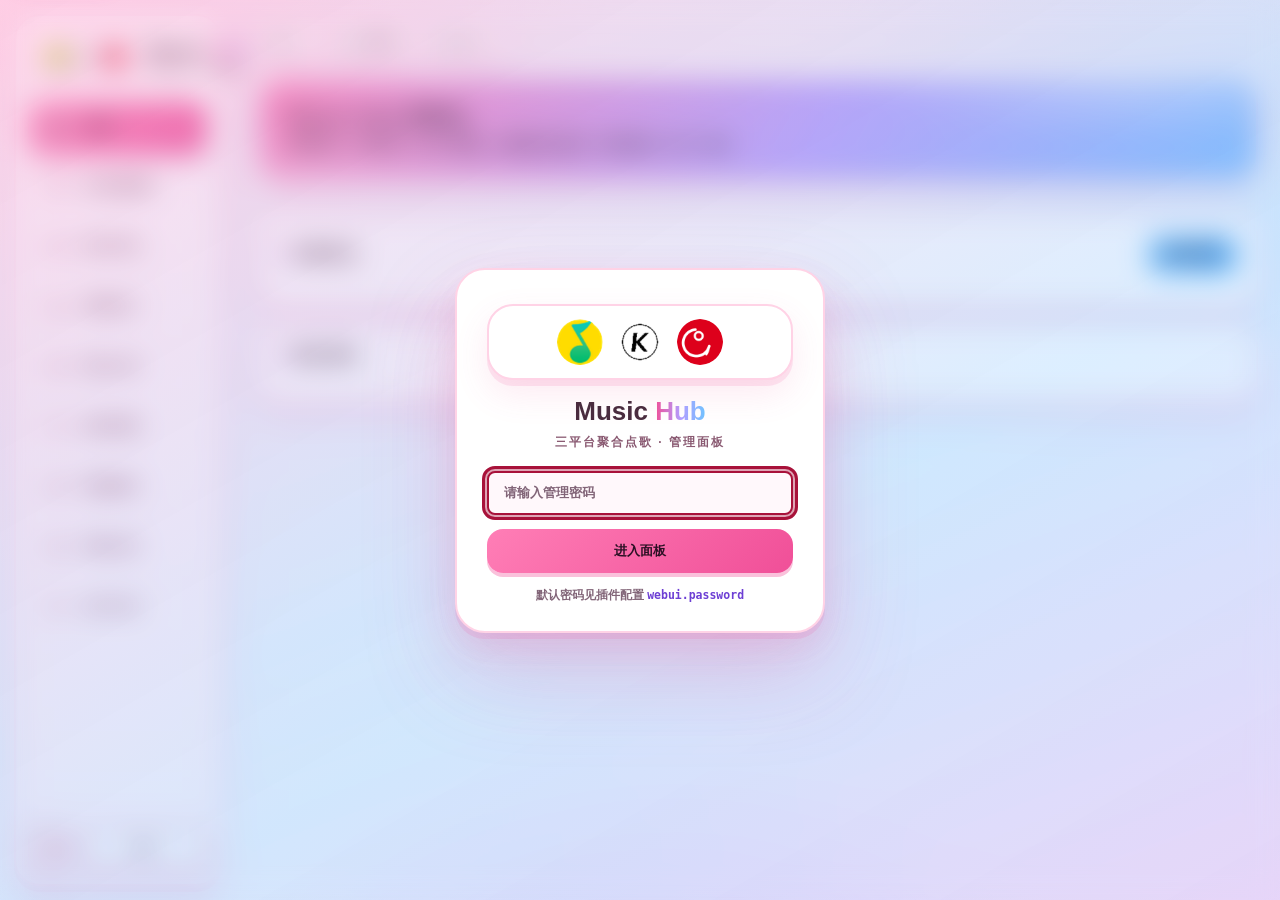
==== commit e70fcb68: "更新" ====
--- a/webui/index.html
+++ b/webui/index.html
@@ -6,25 +6,29 @@
 <meta name="referrer" content="no-referrer" />
 <title>Music Hub · 聚合音乐面板</title>
 <script src="/webui/theme-boot.js"></script>
-<link rel="icon" href="/webui/logo.svg" type="image/svg+xml" />
+<link rel="icon" href="/webui/logo.png" type="image/png" />
 <link rel="stylesheet" href="/webui/style.css" />
 </head>
 <body>
+<a class="skip-link" href="#main">跳到主内容</a>
 <!-- 花瓣飘落 + 渐变云雾 -->
 <div class="bg-wash" aria-hidden="true"></div>
 <div class="petal-layer" id="petalLayer" aria-hidden="true"></div>
-<div class="scroll-progress" id="scrollProgress"></div>
+<div class="scroll-progress" id="scrollProgress" aria-hidden="true"></div>
 
 <!-- 登录遮罩 -->
 <div class="login-mask" id="loginMask" hidden>
   <div class="login-box">
-    <div class="login-icon">
-      <svg viewBox="0 0 24 24" width="38" height="38" fill="none" stroke="currentColor" stroke-width="1.7"><path d="M9 18.5V6.8l10-2v11.2"/><circle cx="6.6" cy="18.5" r="2.4"/><circle cx="16.6" cy="16" r="2.4"/></svg>
-    </div>
-    <div class="login-title">Music <b>Hub</b></div>
+    <div class="login-icon" aria-hidden="true">
+      <img src="/webui/logos/qq.png" alt="" />
+      <img src="/webui/logos/kg.png" alt="" />
+      <img src="/webui/logos/ncm.png" alt="" />
+    </div>
+    <h1 class="login-title">Music <b>Hub</b></h1>
     <div class="login-sub">三平台聚合点歌 · 管理面板</div>
+    <label class="sr-only" for="loginPwd">管理密码</label>
     <input id="loginPwd" class="input" type="password" placeholder="请输入管理密码" autocomplete="current-password" />
-    <div class="login-err" id="loginErr" hidden></div>
+    <div class="login-err" id="loginErr" role="alert" hidden></div>
     <button class="btn btn-login" id="loginBtn">进入面板</button>
     <div class="login-hint">默认密码见插件配置 <code>webui.password</code></div>
   </div>
@@ -33,90 +37,100 @@
 <!-- 侧边栏 -->
 <aside class="side">
   <div class="brand">
-    <div class="brand-logo">
-      <svg viewBox="0 0 24 24" width="24" height="24" fill="none" stroke="currentColor" stroke-width="1.8"><path d="M9 18.5V6.8l10-2v11.2"/><circle cx="6.6" cy="18.5" r="2.4"/><circle cx="16.6" cy="16" r="2.4"/></svg>
+    <!-- 三个 logo 是装饰（旁边已有 "Music Hub" 文字），alt 必须为空，
+         否则读屏每次进页会多念三段平台名 -->
+    <div class="brand-logo" aria-hidden="true">
+      <img src="/webui/logos/qq.png" alt="" />
+      <img src="/webui/logos/kg.png" alt="" />
+      <img src="/webui/logos/ncm.png" alt="" />
     </div>
     <div class="brand-txt">Music <b>Hub</b><small>聚合点歌 · 管理面板</small></div>
   </div>
-  <nav class="side-list" id="sideList"></nav>
+  <nav class="side-list" id="sideList" aria-label="面板导航"></nav>
   <div class="side-foot">
-    <button class="theme-toggle" data-act="theme" title="切换主题">
-      <svg class="ico-auto" viewBox="0 0 24 24" width="20" height="20" fill="none" stroke="currentColor" stroke-width="1.8"><circle cx="12" cy="12" r="8.5"/><path d="M12 3.5v17A8.5 8.5 0 0 0 12 3.5z" fill="currentColor" stroke="none"/></svg>
-      <svg class="ico-sun" viewBox="0 0 24 24" width="20" height="20" fill="none" stroke="currentColor" stroke-width="1.8"><circle cx="12" cy="12" r="4.2"/><path d="M12 2.5v2.4M12 19.1v2.4M2.5 12h2.4M19.1 12h2.4M4.9 4.9l1.7 1.7M17.4 17.4l1.7 1.7M19.1 4.9l-1.7 1.7M6.6 17.4l-1.7 1.7"/></svg>
-      <svg class="ico-moon" viewBox="0 0 24 24" width="20" height="20" fill="none" stroke="currentColor" stroke-width="1.8"><path d="M20 13.5A8.5 8.5 0 0 1 10.5 4 7.5 7.5 0 1 0 20 13.5z"/></svg>
+    <button class="theme-toggle" data-act="theme" title="切换主题" aria-label="切换主题（跟随系统 / 夜间 / 樱花粉）">
+      <svg class="ico-auto" viewBox="0 0 24 24" width="20" height="20" fill="none" stroke="currentColor" stroke-width="1.8" aria-hidden="true"><circle cx="12" cy="12" r="8.5"/><path d="M12 3.5v17A8.5 8.5 0 0 0 12 3.5z" fill="currentColor" stroke="none"/></svg>
+      <svg class="ico-sun" viewBox="0 0 24 24" width="20" height="20" fill="none" stroke="currentColor" stroke-width="1.8" aria-hidden="true"><circle cx="12" cy="12" r="4.2"/><path d="M12 2.5v2.4M12 19.1v2.4M2.5 12h2.4M19.1 12h2.4M4.9 4.9l1.7 1.7M17.4 17.4l1.7 1.7M19.1 4.9l-1.7 1.7M6.6 17.4l-1.7 1.7"/></svg>
+      <svg class="ico-moon" viewBox="0 0 24 24" width="20" height="20" fill="none" stroke="currentColor" stroke-width="1.8" aria-hidden="true"><path d="M20 13.5A8.5 8.5 0 0 1 10.5 4 7.5 7.5 0 1 0 20 13.5z"/></svg>
     </button>
     <button class="btn btn-ghost btn-sm btn-logout" data-act="logout">退出</button>
   </div>
 </aside>
 
-<!-- 移动端底栏 -->
-<nav class="bottom-nav" id="bottomNav"></nav>
-
-<main class="wrap" id="wrap">
+<!-- 移动端底栏：只 5 项（总览/搜索/账号/统计/更多），其余进「更多」抽屉 -->
+<nav class="bottom-nav" id="bottomNav" aria-label="面板导航（精简）"></nav>
+<!-- 移动端「更多」抽屉：承载另外 4 个面板 + 主题切换 + 退出登录 -->
+<div class="more-sheet" id="moreSheet" aria-label="更多面板" hidden></div>
+
+<main class="wrap" id="main" tabindex="-1">
   <div class="topbar">
     <div class="chip" id="chipVersion"><span class="dot"></span>v--</div>
+    <!-- 未知状态：中性灰点，不能用绿色（假阳性） -->
     <div class="chip" id="chipMaster"><span class="dot"></span>加载中</div>
     <div class="chip" id="chipAcl"><span class="dot"></span>ACL</div>
   </div>
 
   <!-- 总览 -->
-  <section class="panel on" id="panel-overview">
+  <section class="panel on" id="panel-overview" aria-labelledby="ovTitle">
     <div class="hero-banner">
-      <h2>Music Hub 控制台</h2>
+      <h1 id="ovTitle">Music Hub 控制台</h1>
       <p>搜索试听、扫码登录、统计与配置；未配置的音源到「插件配置」填 API 地址</p>
     </div>
     <div class="stat-grid" id="statGrid"></div>
     <div class="card">
-      <div class="card-head"><h3>音源状态</h3><button class="btn btn-blue btn-sm" data-act="svc-check">检测连通性</button></div>
+      <div class="card-head"><h2>音源状态</h2><button class="btn btn-blue btn-sm" data-act="svc-check">检测连通性</button></div>
       <div class="svc-grid" id="svcGrid"></div>
     </div>
     <div class="card">
-      <div class="card-head"><h3>最近调用</h3><span class="muted" id="recentHint"></span></div>
+      <div class="card-head"><h2>最近调用</h2><span class="muted" id="recentHint"></span></div>
       <div class="feed" id="recentFeed"></div>
     </div>
   </section>
 
   <!-- 多音源搜索 -->
-  <section class="panel" id="panel-search">
+  <section class="panel" id="panel-search" aria-label="多音源搜索">
     <div class="hint-bar">输入关键词，<b>三平台并行搜索</b>并按「同名同歌手」聚合 —— 每首歌展示全部可用音源版本；切「歌单/专辑/歌手」看更多内容。</div>
     <div class="search-bar">
-      <input id="searchInput" class="input" placeholder="试着搜：晴天 / 海阔天空 / 周杰伦…" />
+      <label class="sr-only" for="searchInput">搜索关键词</label>
+      <input id="searchInput" class="input" placeholder="试着搜：晴天 / 海阔天空 / 周杰伦…" autocomplete="off" />
       <button class="btn" data-act="do-search">搜索</button>
     </div>
-    <div class="search-tabs" id="searchTabs">
-      <button class="stab on" data-t="song">单曲</button>
-      <button class="stab" data-t="playlist">歌单</button>
-      <button class="stab" data-t="album">专辑</button>
-      <button class="stab" data-t="artist">歌手</button>
+    <div class="search-tabs" id="searchTabs" role="group" aria-label="搜索类型">
+      <button class="stab on" data-t="song" aria-pressed="true">单曲</button>
+      <button class="stab" data-t="playlist" aria-pressed="false">歌单</button>
+      <button class="stab" data-t="album" aria-pressed="false">专辑</button>
+      <button class="stab" data-t="artist" aria-pressed="false">歌手</button>
     </div>
     <div class="remote-bar" id="remoteBar" hidden>
-      <span class="rb-label">投递到群</span>
+      <label class="rb-label" for="remoteScope">投递到群</label>
       <select id="remoteScope" class="input sel-narrow"></select>
       <button class="btn btn-ghost btn-sm" data-act="remote-refresh">刷新会话</button>
     </div>
-    <div class="src-filter" id="srcFilter" hidden>
-      <button class="sfilter on" data-f="all">全部</button>
-      <button class="sfilter" data-f="ncm">网易云</button>
-      <button class="sfilter" data-f="kg">酷狗</button>
-      <button class="sfilter" data-f="qq">QQ</button>
-      <button class="sfilter" data-f="multi">多音源</button>
+    <div class="src-filter" id="srcFilter" role="group" aria-label="按音源筛选" hidden>
+      <button class="sfilter on" data-f="all" aria-pressed="true">全部</button>
+      <button class="sfilter" data-f="ncm" aria-pressed="false">网易云</button>
+      <button class="sfilter" data-f="kg" aria-pressed="false">酷狗</button>
+      <button class="sfilter" data-f="qq" aria-pressed="false">QQ</button>
+      <button class="sfilter" data-f="multi" aria-pressed="false">多音源</button>
     </div>
     <div class="result-list" id="searchResults"></div>
   </section>
 
   <!-- 账号扫码 -->
-  <section class="panel" id="panel-accounts">
+  <section class="panel" id="panel-accounts" aria-label="账号扫码">
     <div class="hint-bar">扫码登录后凭证自动保存；<b>QQ 音乐匿名可听免费歌</b>，VIP 歌需登录。</div>
     <div class="acct-grid" id="acctGrid"></div>
     <div class="card">
-      <div class="card-head"><h3>手动导入凭证</h3></div>
+      <div class="card-head"><h2>手动导入凭证</h2></div>
       <div class="form-row" style="margin-top:0">
+        <label class="sr-only" for="cookieSource">凭证类型</label>
         <select id="cookieSource" class="input sel-narrow">
           <option value="ncm">网易云 Cookie（MUSIC_U=...）</option>
           <option value="kg">酷狗 Cookie（token=...; userid=...）</option>
           <option value="qq">QQ 凭证（JSON）</option>
         </select>
-        <input id="cookieValue" class="input" type="password" placeholder="粘贴凭证内容" />
+        <label class="sr-only" for="cookieValue">登录凭证内容</label>
+        <input id="cookieValue" class="input" type="password" placeholder="粘贴凭证内容" autocomplete="off" />
         <button class="btn" data-act="cookie-save">导入</button>
       </div>
       <div class="muted small" style="margin-top:8px">推荐使用扫码登录；本功能用于已有 Cookie 的迁移场景。</div>
@@ -125,11 +139,11 @@
 
   <!-- 扫码弹窗 -->
   <div class="modal-mask" id="qrMask" hidden>
-    <div class="modal qr-modal">
-      <div class="modal-head"><h3 id="qrTitle">扫码登录</h3><button class="modal-x" data-act="qr-close">×</button></div>
+    <div class="modal qr-modal" role="dialog" aria-modal="true" aria-labelledby="qrTitle" id="qrDialog" tabindex="-1">
+      <div class="modal-head"><h3 id="qrTitle">扫码登录</h3><button class="modal-x" data-act="qr-close" aria-label="关闭扫码登录对话框">×</button></div>
       <div class="qr-body">
-        <div class="qr-img-wrap" id="qrImgWrap"><img id="qrImg" alt="二维码" /></div>
-        <div class="qr-state" id="qrState">正在获取二维码…</div>
+        <div class="qr-img-wrap" id="qrImgWrap"><img id="qrImg" alt="登录二维码" /></div>
+        <div class="qr-state" id="qrState" role="status" aria-live="polite">正在获取二维码…</div>
         <div class="qr-actions">
           <button class="btn btn-ghost btn-sm" data-act="qr-refresh">刷新二维码</button>
           <button class="btn btn-ghost btn-sm" data-act="qr-cancel">取消</button>
@@ -138,58 +152,77 @@
     </div>
   </div>
 
+  <!-- 自定义确认框（替代原生 confirm()：可样式化、可 Esc 取消、焦点可归位） -->
+  <div class="modal-mask" id="confirmMask" hidden>
+    <div class="modal" role="dialog" aria-modal="true" aria-labelledby="confirmTitle" aria-describedby="confirmText" id="confirmDialog" tabindex="-1">
+      <div class="modal-head"><h3 id="confirmTitle">请确认</h3></div>
+      <div class="confirm-text" id="confirmText"></div>
+      <div class="confirm-actions">
+        <button class="btn btn-ghost btn-sm" id="confirmCancel">取消</button>
+        <button class="btn btn-red btn-sm" id="confirmOk">确定</button>
+      </div>
+    </div>
+  </div>
+
   <!-- 调用统计 -->
-  <section class="panel" id="panel-stats">
+  <section class="panel" id="panel-stats" aria-label="调用统计">
     <div class="stat-grid" id="statGrid2"></div>
     <div class="card">
-      <div class="card-head"><h3>近 14 天调用趋势</h3>
+      <div class="card-head"><h2>近 14 天调用趋势</h2>
         <div class="legend"><span class="lg lg-ncm">网易云</span><span class="lg lg-kg">酷狗</span><span class="lg lg-qq">QQ</span></div>
       </div>
-      <div class="chart-wrap"><svg id="trendChart" viewBox="0 0 720 220" preserveAspectRatio="none"></svg></div>
-    </div>
-    <div class="card">
-      <div class="card-head"><h3>今日动作分布</h3><button class="btn btn-red btn-sm" data-act="stats-reset">清空统计</button></div>
+      <!-- 骨架屏是 svg 的兄弟节点：SVG 不能容纳 HTML 子节点，
+           塞进 #trendChart 不会渲染 -->
+      <div class="chart-wrap" id="chartWrap">
+        <div class="chart-skeleton" id="chartSkeleton" aria-hidden="true"></div>
+        <svg id="trendChart" viewBox="0 0 720 220" preserveAspectRatio="xMidYMid meet" role="img" aria-labelledby="trendA11y"></svg>
+      </div>
+    </div>
+    <div class="card">
+      <div class="card-head"><h2>今日动作分布</h2><button class="btn btn-red btn-sm" data-act="stats-reset">清空统计</button></div>
       <div class="bars" id="actionBars"></div>
     </div>
     <div class="card">
-      <div class="card-head"><h3>失败原因 TOP</h3><span class="muted">最近调用流水聚合</span></div>
+      <div class="card-head"><h2>失败原因 TOP</h2><span class="muted">最近调用流水聚合</span></div>
       <div class="err-list" id="errList"></div>
     </div>
     <div class="card">
-      <div class="card-head"><h3>最近播放（各会话）</h3><button class="btn btn-ghost btn-sm" data-act="history-refresh">刷新</button></div>
+      <div class="card-head"><h2>最近播放（各会话）</h2><button class="btn btn-ghost btn-sm" data-act="history-refresh">刷新</button></div>
       <div class="feed" id="historyFeed"></div>
     </div>
     <div class="card">
-      <div class="card-head"><h3>调用流水</h3></div>
-      <div class="tbl-wrap"><table class="tbl" id="recentTbl"><thead><tr><th>时间</th><th>音源</th><th>动作</th><th>状态</th><th>详情</th></tr></thead><tbody></tbody></table></div>
+      <div class="card-head"><h2>调用流水</h2></div>
+      <div class="tbl-wrap"><table class="tbl" id="recentTbl"><caption class="sr-only">最近 40 条调用流水</caption><thead><tr><th scope="col">时间</th><th scope="col">音源</th><th scope="col">动作</th><th scope="col">状态</th><th scope="col">详情</th></tr></thead><tbody></tbody></table></div>
     </div>
   </section>
 
   <!-- 黑白名单 -->
-  <section class="panel" id="panel-acl">
-    <div class="card">
-      <div class="card-head"><h3>模式</h3></div>
-      <div class="seg" id="aclModeSeg">
-        <button data-mode="off">关闭</button>
-        <button data-mode="blacklist">黑名单</button>
-        <button data-mode="whitelist">白名单</button>
+  <section class="panel" id="panel-acl" aria-label="黑白名单">
+    <div class="card">
+      <div class="card-head"><h2>模式</h2></div>
+      <div class="seg" id="aclModeSeg" role="group" aria-label="访问控制模式">
+        <button data-mode="off" aria-pressed="false">关闭</button>
+        <button data-mode="blacklist" aria-pressed="false">黑名单</button>
+        <button data-mode="whitelist" aria-pressed="false">白名单</button>
       </div>
       <div class="hint-bar" id="aclHint" style="margin-bottom:0"></div>
     </div>
     <div class="acl-cols">
       <div class="card">
-        <div class="card-head"><h3>黑名单</h3><span class="muted" id="blackCount"></span><button class="btn btn-ghost btn-sm" data-act="acl-copy-black">导出</button></div>
+        <div class="card-head"><h2>黑名单</h2><span class="muted" id="blackCount"></span><button class="btn btn-ghost btn-sm" data-act="acl-copy-black">导出</button></div>
         <div class="list-editor" id="blackList"></div>
         <div class="form-row">
-          <input id="blackInput" class="input" placeholder="QQ 号 / 群号，多个用逗号分隔" />
+          <label class="sr-only" for="blackInput">要加入黑名单的 QQ 号或群号</label>
+          <input id="blackInput" class="input" placeholder="QQ 号 / 群号，多个用逗号分隔" autocomplete="off" />
           <button class="btn btn-red" data-act="acl-add-black">添加</button>
         </div>
       </div>
       <div class="card">
-        <div class="card-head"><h3>白名单</h3><span class="muted" id="whiteCount"></span><button class="btn btn-ghost btn-sm" data-act="acl-copy-white">导出</button></div>
+        <div class="card-head"><h2>白名单</h2><span class="muted" id="whiteCount"></span><button class="btn btn-ghost btn-sm" data-act="acl-copy-white">导出</button></div>
         <div class="list-editor" id="whiteList"></div>
         <div class="form-row">
-          <input id="whiteInput" class="input" placeholder="QQ 号 / 群号，多个用逗号分隔" />
+          <label class="sr-only" for="whiteInput">要加入白名单的 QQ 号或群号</label>
+          <input id="whiteInput" class="input" placeholder="QQ 号 / 群号，多个用逗号分隔" autocomplete="off" />
           <button class="btn btn-blue" data-act="acl-add-white">添加</button>
         </div>
       </div>
@@ -197,54 +230,59 @@
   </section>
 
   <!-- 插件配置 -->
-  <section class="panel" id="panel-config">
+  <section class="panel" id="panel-config" aria-label="插件配置">
     <div class="hint-bar">改动即时保存到插件配置；<b>WebUI 端口改动需重载插件</b>生效。</div>
     <div id="configBody"></div>
     <div class="config-foot"><button class="btn" data-act="cfg-save">保存全部</button></div>
   </section>
 
   <!-- 链接解析 -->
-  <section class="panel" id="panel-resolve">
+  <section class="panel" id="panel-resolve" aria-label="链接解析">
     <div class="hint-bar">粘贴网易云 / 酷狗 / QQ 音乐的<b>分享链接或口令文本</b>，机器人会自动解析出歌曲/歌单/专辑（聊天里直接发链接也会自动触发点歌）。</div>
     <div class="card">
-      <div class="card-head"><h3>解析工具</h3></div>
+      <div class="card-head"><h2>解析工具</h2></div>
+      <label class="sr-only" for="resolveInput">分享链接或口令文本</label>
       <textarea id="resolveInput" class="input" rows="4" style="min-height:96px" placeholder="例如：https://music.163.com/song?id=186016  或  【周杰伦】晴天 https://c6.y.qq.com/..."></textarea>
       <div class="form-row">
         <button class="btn btn-blue" data-act="do-resolve">解析链接</button>
         <span class="muted small">支持：网易云(163cn.tv 短链) · 酷狗(hash) · QQ音乐(c6 短链/JSON卡片)</span>
       </div>
-      <div class="resolve-result" id="resolveResult" hidden></div>
+      <div class="resolve-result" id="resolveResult" role="status" aria-live="polite" hidden></div>
     </div>
   </section>
 
   <!-- 我的会话 -->
-  <section class="panel" id="panel-sessions">
-    <div class="card">
-      <div class="card-head"><h3>我的登录会话</h3><button class="btn btn-ghost btn-sm" data-act="revoke-others">下线其他会话</button></div>
-      <div class="tbl-wrap"><table class="tbl" id="sessTbl"><thead><tr><th>会话</th><th>创建时间</th><th>最近活跃</th><th>操作</th></tr></thead><tbody></tbody></table></div>
-    </div>
-    <div class="card">
-      <div class="card-head"><h3>修改密码</h3></div>
+  <section class="panel" id="panel-sessions" aria-label="我的会话">
+    <div class="card">
+      <div class="card-head"><h2>我的登录会话</h2><button class="btn btn-ghost btn-sm" data-act="revoke-others">下线其他会话</button></div>
+      <div class="tbl-wrap"><table class="tbl" id="sessTbl"><caption class="sr-only">当前 WebUI 登录会话列表</caption><thead><tr><th scope="col">会话</th><th scope="col">创建时间</th><th scope="col">最近活跃</th><th scope="col">操作</th></tr></thead><tbody></tbody></table></div>
+    </div>
+    <div class="card">
+      <div class="card-head"><h2>修改密码</h2></div>
       <div class="form-row" style="margin-top:0">
-        <input id="oldPwd" class="input" type="password" placeholder="旧密码" />
-        <input id="newPwd" class="input" type="password" placeholder="新密码（≥6 位）" />
+        <label class="sr-only" for="oldPwd">当前密码</label>
+        <input id="oldPwd" class="input" type="password" placeholder="旧密码" autocomplete="current-password" />
+        <label class="sr-only" for="newPwd">新密码（至少 6 位）</label>
+        <input id="newPwd" class="input" type="password" placeholder="新密码（≥6 位）" autocomplete="new-password" />
         <button class="btn" data-act="pwd-change">修改</button>
       </div>
     </div>
   </section>
 
   <!-- 运行日志 -->
-  <section class="panel" id="panel-logs">
-    <div class="card">
-      <div class="card-head"><h3>运行日志</h3>
+  <section class="panel" id="panel-logs" aria-label="运行日志">
+    <div class="card">
+      <div class="card-head"><h2>运行日志</h2>
         <button class="btn btn-ghost btn-sm" data-act="logs-clear">清屏</button>
       </div>
-      <div class="log-console" id="logConsole"><div class="empty-state">暂无日志</div></div>
+      <div class="log-console" id="logConsole" role="log" aria-live="polite" aria-label="运行日志输出"><div class="empty-state">暂无日志</div></div>
     </div>
   </section>
 </main>
 
-<div class="toast-box" id="toastBox" role="status" aria-live="polite"></div>
+<!-- aria-live 只在容器上声明一次；逐条 toast 不再各自设 role，
+     否则嵌套 live region 会重复播报 -->
+<div class="toast-box" id="toastBox" role="status" aria-live="polite" aria-atomic="false"></div>
 
 <script src="/webui/app.js"></script>
 </body>
--- a/webui/style.css
+++ b/webui/style.css
@@ -1,16 +1,29 @@
-/* Music Hub 面板主题（原生 CSS，浅/深双主题，变量见 :root 与 [data-theme] 段） */
+/* Music Hub 面板主题（原生 CSS，浅/深双主题，变量见 :root 与 [data-theme] 段）
+
+   对比度约定（WCAG 2.1 实算，改动色值前重新实算）：
+   - 文字色全部 ≥4.5:1（--txt/--sub/--faint 与各 *-ink），浅深两主题分别验证；
+   - 焦点环 / 控件边框 ≥3:1（--focus / --line-strong）；
+   - pastel 图形色（--pink/--blue/--violet 等）上叠文字一律用 --on-accent，不用白字；
+   - 图形色只作色块/图表/描边，文字用对应的 *-ink 变体。 */
 :root{
   --bg:#fff0f6;--bg2:#eaf6ff;
   --card:#ffffff;--card2:#fff8fb;
-  --muted:#fdeef5;--line:#ffd3e6;--line-soft:#ffe9f2;
-  --txt:#4a2c3f;--sub:#a0788f;--faint:#c9a8ba;
+  --muted:#fdeef5;--line:#ffd3e6;--line-soft:#ffe9f2;--line-strong:#c85c96;
+  --txt:#4a2c3f;--sub:#8a5a72;--faint:#826578;
   --pink:#ff7eb6;--pink-deep:#f04f98;--pink-soft:#ffd9ea;
   --blue:#6fc3ff;--blue-deep:#3d9df0;
   --violet:#b39dff;--lemon:#ffd166;
-  --red:#ff6b81;--green:#3ecf9a;--gold:#ffb84d;
+  --red:#ff6b81;--red-deep:#ff8f9c;--green:#3ecf9a;--gold:#ffb84d;
+  /* 图形色：仅用于色块 / 图表柱 / 描边，不直接当文字色 */
   --ncm:#ff6b81;--kg:#5bb8ff;--qq:#3ed598;
-  --on-accent:#ffffff;
-  --r-lg:24px;--r-md:18px;--r-sm:12px;
+  /* 文字色：pastel 直接当文字色时 ncm 2.74 / kg 2.15 / qq 1.88，全部不达 AA */
+  --ncm-ink:#b3123f;--kg-ink:#0b6ea8;--qq-ink:#0a7a52;
+  --pink-ink:#c2185b;--blue-ink:#1f6fb2;--violet-ink:#6d3fd4;
+  --ok-ink:#0e7a56;--warn-ink:#8a5a00;--danger-ink:#b91c1c;
+  --focus:#a8123a;
+  /* accent 底上的文字：白字压 --pink 仅 2.36:1，压 --blue-deep 仅 2.88:1 */
+  --on-accent:#2b1024;
+  --r-lg:24px;--r-md:18px;
   --side-w:236px;
   --ease:cubic-bezier(.22,1,.36,1);
   --bounce:cubic-bezier(.34,1.56,.64,1);
@@ -21,27 +34,40 @@
 html[data-theme="dark"]{
   --bg:#171129;--bg2:#131024;
   --card:#221a3e;--card2:#282049;
-  --muted:#2c2350;--line:#453769;--line-soft:#382c5c;
-  --txt:#f3ecff;--sub:#b0a1d6;--faint:#7d6fa3;
+  --muted:#2c2350;--line:#453769;--line-soft:#382c5c;--line-strong:#8474bd;
+  --txt:#f3ecff;--sub:#b0a1d6;--faint:#a294cc;
   --pink:#ff8fc0;--pink-deep:#f04f98;--pink-soft:#3a2547;
   --blue:#7cc9ff;--blue-deep:#3d9df0;
   --violet:#c0a8ff;--lemon:#ffd98a;
-  --red:#ff7f92;--green:#4fe0ab;
+  --red:#ff7f92;--red-deep:#ff9aa6;--green:#4fe0ab;
+  --ncm-ink:#ff9fb0;--kg-ink:#8ed4ff;--qq-ink:#6fe3b4;
+  --pink-ink:#ff9ec6;--blue-ink:#8ed4ff;--violet-ink:#c9b6ff;
+  --ok-ink:#6fe3b4;--warn-ink:#ffcf7a;--danger-ink:#ff9aa6;
+  --focus:#ff9ec6;
   --clay:0 6px 0 rgba(0,0,0,.28),0 14px 34px rgba(0,0,0,.35),inset 0 2px 0 rgba(255,255,255,.06);
   --clay-sm:0 4px 0 rgba(0,0,0,.26),0 8px 20px rgba(0,0,0,.3),inset 0 2px 0 rgba(255,255,255,.05);
   color-scheme:dark;
 }
 *{margin:0;padding:0;box-sizing:border-box}
 [hidden]{display:none!important}
-html{scroll-behavior:smooth}
 body{
   font-family:"MiSans","HarmonyOS Sans SC","PingFang SC","Microsoft YaHei",sans-serif;
-  color:var(--txt);min-height:100vh;overflow-x:hidden;
+  color:var(--txt);min-height:100vh;
+  /* clip 而非 hidden：hidden 会把 overflow 变成滚动容器（position:sticky 等失效），
+     375px 下 .result-row 溢出仍需被裁掉，故用 clip */
+  overflow-x:clip;
   padding-left:var(--side-w);
   background:linear-gradient(160deg,var(--bg) 0%,var(--bg2) 55%,var(--bg) 100%);
 }
 ::selection{background:rgba(255,126,182,.35)}
 button{cursor:pointer;font-family:inherit}
+
+/* 跳到主内容：键盘用户第一个 Tab 停靠点 */
+.skip-link{position:fixed;left:12px;top:-60px;z-index:600;
+  padding:10px 18px;border-radius:14px;background:var(--card);color:var(--pink-ink);
+  border:2.5px solid var(--line-strong);box-shadow:var(--clay-sm);
+  font-size:13px;font-weight:900;text-decoration:none;transition:top .2s var(--ease)}
+.skip-link:focus{top:12px}
 
 /* ─────────── 花瓣飘落 ─────────── */
 .petal-layer{position:fixed;inset:0;z-index:0;pointer-events:none;overflow:hidden}
@@ -88,10 +114,14 @@
   backdrop-filter:blur(16px)}
 html[data-theme="dark"] .side{background:linear-gradient(180deg,rgba(38,30,66,.94),rgba(30,24,54,.9))}
 .brand{display:flex;align-items:center;gap:11px;padding:2px 8px 14px}
-.brand-logo{width:44px;height:44px;border-radius:15px;display:grid;place-items:center;flex:none;
-  background:linear-gradient(135deg,var(--pink),var(--violet));color:#fff;
-  box-shadow:0 4px 0 rgba(240,79,152,.3);animation:logoBob 3.2s ease-in-out infinite}
-@keyframes logoBob{0%,100%{transform:rotate(-6deg)}50%{transform:rotate(6deg) translateY(-2px)}}
+/* 侧边栏品牌标识：三平台官方 logo 横向排列 */
+.brand-logo{width:auto;height:38px;border-radius:14px;display:flex;align-items:center;flex:none;
+  gap:4px;padding:5px 8px;background:var(--card2);border:2.5px solid var(--line);
+  box-shadow:var(--clay-sm);animation:logoBob 3.2s ease-in-out infinite}
+/* 统一底衬：酷狗官方 logo 是白底黑 K，无底衬时在浅色卡片上不可见 */
+.brand-logo img{width:24px;height:24px;object-fit:contain;display:block;flex:none;
+  background:#fff;border-radius:50%;padding:1px}
+@keyframes logoBob{0%,100%{transform:rotate(-5deg)}50%{transform:rotate(5deg) translateY(-2px)}}
 .brand-txt{font-size:20px;font-weight:900;line-height:1.05;white-space:nowrap}
 .brand-txt b{background:linear-gradient(90deg,var(--pink-deep),var(--violet));
   -webkit-background-clip:text;background-clip:text;-webkit-text-fill-color:transparent}
@@ -101,23 +131,22 @@
 .side-list::-webkit-scrollbar{display:none}
 .side-item{display:flex;align-items:center;gap:11px;padding:10px 12px;border-radius:16px;
   color:var(--sub);font-size:13.5px;font-weight:700;border:2px solid transparent;background:none;width:100%;
-  text-align:left;min-height:46px;transition:all .3s var(--bounce)}
+  text-align:left;min-height:46px;
+  transition:transform .3s var(--bounce),color .3s,background-color .3s,border-color .3s}
 .side-item .bubble{width:30px;height:30px;border-radius:11px;display:grid;place-items:center;flex:none;
-  background:var(--muted);color:var(--sub);transition:all .3s var(--bounce)}
+  background:var(--muted);color:var(--sub);
+  transition:transform .3s var(--bounce),background-color .3s,color .3s}
 .side-item .bubble svg{width:16px;height:16px}
-.side-item:hover{color:var(--txt);transform:translateX(4px)}
-.side-item:hover .bubble{transform:scale(1.12) rotate(-6deg)}
-.side-item.on{color:#fff;background:linear-gradient(135deg,var(--pink),var(--pink-deep));
+.side-item.on{color:var(--on-accent);background:linear-gradient(135deg,var(--pink),var(--pink-deep));
   border-color:rgba(255,255,255,.35);box-shadow:0 4px 0 rgba(240,79,152,.35),0 8px 18px rgba(240,79,152,.25)}
-.side-item.on .bubble{background:rgba(255,255,255,.22);color:#fff}
+.side-item.on .bubble{background:rgba(255,255,255,.22);color:var(--on-accent)}
 .side-foot{display:flex;gap:8px;align-items:center;padding-top:12px;border-top:2px dashed var(--line-soft)}
 .side-foot .btn-logout{flex:1}
 
 /* 主题切换（软糖三态） */
-.theme-toggle{width:44px;height:44px;border-radius:16px;border:2.5px solid var(--line);background:var(--card);
-  color:var(--pink);display:grid;place-items:center;position:relative;flex:none;box-shadow:var(--clay-sm);
+.theme-toggle{width:44px;height:44px;border-radius:16px;border:2.5px solid var(--line-strong);background:var(--card);
+  color:var(--pink-ink);display:grid;place-items:center;position:relative;flex:none;box-shadow:var(--clay-sm);
   transition:transform .3s var(--bounce)}
-.theme-toggle:hover{transform:rotate(-12deg) scale(1.08)}
 .theme-toggle svg{position:absolute;transition:opacity .3s,transform .35s var(--bounce);opacity:0;transform:scale(.4) rotate(-50deg)}
 html[data-theme-mode="auto"] .theme-toggle .ico-auto,
 html[data-theme-mode="dark"] .theme-toggle .ico-moon,
@@ -125,24 +154,28 @@
 
 /* ─────────── 主区 ─────────── */
 .wrap{max-width:1180px;margin:0 auto;padding:26px 22px 48px;position:relative;z-index:1}
+.wrap:focus{outline:none}
 @media (min-width:1440px){.wrap{max-width:1340px}}
 
 .topbar{display:flex;gap:10px;margin-bottom:18px;flex-wrap:wrap;align-items:center}
 .chip{display:inline-flex;align-items:center;gap:7px;padding:6px 15px;border-radius:999px;
   background:var(--card);border:2px solid var(--line);color:var(--sub);font-size:12px;font-weight:800;
   box-shadow:var(--clay-sm)}
-.chip .dot{width:8px;height:8px;border-radius:50%;background:var(--green);box-shadow:0 0 0 3px rgba(62,207,154,.2)}
-.chip.warn .dot{background:var(--gold);box-shadow:0 0 0 3px rgba(255,184,77,.25)}
-.chip.bad .dot{background:var(--red);box-shadow:0 0 0 3px rgba(255,107,129,.2)}
+/* 状态点承载「运行中/已关闭」语义，必须 ≥3:1，故用 ink 而非 pastel */
+.chip .dot{width:8px;height:8px;border-radius:50%;background:var(--faint);box-shadow:0 0 0 3px rgba(62,207,154,.2)}
+.chip.ok .dot{background:var(--ok-ink);box-shadow:0 0 0 3px rgba(62,207,154,.2)}
+.chip.warn .dot{background:var(--warn-ink);box-shadow:0 0 0 3px rgba(255,184,77,.25)}
+.chip.bad .dot{background:var(--danger-ink);box-shadow:0 0 0 3px rgba(255,107,129,.2)}
 
 /* 欢迎横幅（软糖 hero） */
 .hero-banner{position:relative;overflow:hidden;border-radius:26px;padding:24px 28px;margin-bottom:18px;
   background:linear-gradient(120deg,var(--pink) 0%,var(--violet) 55%,var(--blue) 110%);
-  color:#fff;border:2.5px solid rgba(255,255,255,.5);box-shadow:var(--clay)}
+  /* 白字压 --violet 仅 2.29:1；改用 --on-accent，最差端点 7.41:1 */
+  color:var(--on-accent);border:2.5px solid rgba(255,255,255,.5);box-shadow:var(--clay)}
 .hero-banner::before{content:"";position:absolute;inset:0;
   background:radial-gradient(46% 80% at 88% 10%,rgba(255,255,255,.35) 0%,transparent 60%),
              radial-gradient(40% 70% at 4% 96%,rgba(255,255,255,.22) 0%,transparent 60%)}
-.hero-banner h2{position:relative;font-size:21px;font-weight:900;letter-spacing:.5px}
+.hero-banner h1{position:relative;font-size:21px;font-weight:900;letter-spacing:.5px}
 .hero-banner p{position:relative;font-size:12.5px;font-weight:700;opacity:.92;margin-top:6px}
 
 .panel{display:none}
@@ -154,10 +187,9 @@
   padding:20px;margin-bottom:16px;box-shadow:var(--clay);
   animation:cardPop .5s var(--bounce) both;transition:transform .3s var(--bounce)}
 @keyframes cardPop{from{opacity:0;transform:translateY(18px) scale(.96)}to{opacity:1;transform:none}}
-.card:hover{transform:translateY(-2px)}
 .card-head{display:flex;align-items:center;justify-content:space-between;gap:10px;margin-bottom:14px}
-.card-head h3{font-size:15.5px;font-weight:900;display:flex;align-items:center;gap:8px}
-.card-head h3::before{content:"";width:5px;height:18px;border-radius:99px;
+.card-head h2{font-size:15.5px;font-weight:900;display:flex;align-items:center;gap:8px}
+.card-head h2::before{content:"";width:5px;height:18px;border-radius:99px;
   background:linear-gradient(180deg,var(--pink),var(--violet))}
 .muted{color:var(--sub);font-size:12px}
 .small{font-size:12px}
@@ -169,22 +201,19 @@
   transition:transform .35s var(--bounce);animation:cardPop .5s var(--bounce) both}
 .stat-card:nth-child(2){animation-delay:60ms}.stat-card:nth-child(3){animation-delay:120ms}
 .stat-card:nth-child(4){animation-delay:180ms}.stat-card:nth-child(5){animation-delay:240ms}
-.stat-card:hover{transform:translateY(-5px) rotate(-.6deg)}
 .stat-card .label{font-size:12px;color:var(--sub);font-weight:800}
-.stat-card .num{font-size:28px;font-weight:900;margin-top:6px;color:var(--pink-deep)}
+.stat-card .num{font-size:28px;font-weight:900;margin-top:6px;color:var(--pink-ink)}
 .stat-card .foot{font-size:11px;color:var(--faint);margin-top:4px;font-weight:700}
 .stat-card .icon{position:absolute;right:14px;top:14px;width:34px;height:34px;border-radius:13px;
-  display:grid;place-items:center;font-size:16px;
+  display:grid;place-items:center;font-size:16px;color:var(--pink-ink);
   background:linear-gradient(135deg,var(--pink-soft),var(--muted));border:2px solid var(--line)}
-.stat-card.tone-ncm .num{color:var(--ncm)}
-.stat-card.tone-ncm .icon{background:linear-gradient(135deg,#ffe3ea,#ffd3de)}
-html[data-theme="dark"] .stat-card.tone-ncm .icon{background:linear-gradient(135deg,#4a2333,#3c1e2c)}
-.stat-card.tone-kg .num{color:var(--kg)}
-.stat-card.tone-kg .icon{background:linear-gradient(135deg,#ddefff,#cbe7ff)}
-html[data-theme="dark"] .stat-card.tone-kg .icon{background:linear-gradient(135deg,#1d3350,#182a44)}
-.stat-card.tone-qq .num{color:var(--qq)}
-.stat-card.tone-qq .icon{background:linear-gradient(135deg,#dcfaee,#c8f5e5)}
-html[data-theme="dark"] .stat-card.tone-qq .icon{background:linear-gradient(135deg,#16413a,#123832)}
+.stat-card .icon svg{width:19px;height:19px}
+.stat-card .icon img{width:24px;height:24px;object-fit:contain;display:block;
+  background:#fff;border-radius:50%;padding:1px}
+/* pastel 当文字色：kg 2.15 / qq 1.88 → 换 ink */
+.stat-card.tone-ncm .num{color:var(--ncm-ink)}
+.stat-card.tone-kg .num{color:var(--kg-ink)}
+.stat-card.tone-qq .num{color:var(--qq-ink)}
 
 /* ─────────── 按钮（果冻按 press） ─────────── */
 .btn{display:inline-flex;align-items:center;justify-content:center;gap:6px;
@@ -192,21 +221,25 @@
   border:none;border-radius:16px;padding:10px 22px;font-weight:900;font-size:13px;min-height:44px;
   box-shadow:0 4px 0 rgba(240,79,152,.35);position:relative;
   transition:transform .22s var(--bounce),box-shadow .22s,filter .2s}
-.btn:hover{transform:translateY(-2px);filter:brightness(1.06)}
 .btn:active{transform:translateY(3px);box-shadow:0 1px 0 rgba(240,79,152,.35)}
 .btn[disabled]{opacity:.55;pointer-events:none}
-.btn-ghost{background:var(--card);color:var(--sub);border:2.5px solid var(--line);box-shadow:var(--clay-sm)}
-.btn-ghost:hover{color:var(--pink-deep);border-color:var(--pink)}
+.btn-ghost{background:var(--card);color:var(--sub);border:2.5px solid var(--line-strong);box-shadow:var(--clay-sm)}
 .btn-blue{background:linear-gradient(135deg,var(--blue),var(--blue-deep));box-shadow:0 4px 0 rgba(61,157,240,.35)}
-.btn-red{background:linear-gradient(135deg,var(--red),#e5484d);box-shadow:0 4px 0 rgba(229,72,77,.35)}
+/* 端点由 #e5484d(ink 4.46:1) 改为 --red-deep #ff8f9c(ink 8.04:1) */
+.btn-red{background:linear-gradient(135deg,var(--red-deep),var(--red));box-shadow:0 4px 0 rgba(229,72,77,.35)}
 .btn-sm{padding:7px 14px;min-height:36px;font-size:12px;border-radius:13px}
+/* 小按钮视觉尺寸不变，热区扩到 44px（WCAG 2.5.8 目标尺寸） */
+.btn-sm::before{content:"";position:absolute;inset:-5px -4px;border-radius:inherit}
 .btn-gold{background:linear-gradient(135deg,var(--lemon),#ffb14d);color:#5a3c00;box-shadow:0 4px 0 rgba(255,177,77,.4)}
 
 /* ─────────── 表单 ─────────── */
-.input{background:var(--card2);border:2.5px solid var(--line);border-radius:15px;
-  color:var(--txt);padding:10px 15px;font-size:13px;min-height:44px;outline:none;width:100%;font-weight:600;
+.input{background:var(--card2);border:2.5px solid var(--line-strong);border-radius:15px;
+  color:var(--txt);padding:10px 15px;font-size:13px;min-height:44px;width:100%;font-weight:600;
   transition:border-color .25s,box-shadow .25s,transform .2s var(--bounce)}
-.input:focus{border-color:var(--pink);box-shadow:0 0 0 4px rgba(255,126,182,.15)}
+.input:focus{border-color:var(--focus)}
+/* alpha .15 在白底几乎不可见；提到 .38 并用 --focus 色 */
+.input:focus-visible{box-shadow:0 0 0 4px rgba(168,18,58,.38)}
+html[data-theme="dark"] .input:focus-visible{box-shadow:0 0 0 4px rgba(255,158,198,.42)}
 .input::placeholder{color:var(--faint)}
 select.input{appearance:none;
   background-image:url("data:image/svg+xml,%3Csvg xmlns='http://www.w3.org/2000/svg' width='10' height='6' viewBox='0 0 10 6'%3E%3Cpath d='M1 1l4 4 4-4' stroke='%23f04f98' stroke-width='1.8' fill='none' stroke-linecap='round'/%3E%3C/svg%3E");
@@ -219,22 +252,21 @@
 .hint-bar{padding:12px 16px;border-radius:16px;margin-bottom:14px;
   background:linear-gradient(120deg,rgba(111,195,255,.14),rgba(179,157,255,.12));
   border:2px dashed rgba(111,195,255,.4);color:var(--sub);font-size:12.5px;font-weight:700;line-height:1.7}
-.hint-bar b{color:var(--blue-deep)}
+.hint-bar b{color:var(--blue-ink)}
 
 /* ─────────── 音源服务卡 ─────────── */
 .svc-grid{display:grid;grid-template-columns:repeat(auto-fit,minmax(240px,1fr));gap:14px}
 .svc{border:2.5px solid var(--line);border-radius:var(--r-md);padding:15px;background:var(--card2);
   transition:transform .3s var(--bounce);position:relative}
-.svc:hover{transform:translateY(-4px) rotate(-.5deg)}
 .svc-head{display:flex;align-items:center;gap:9px;margin-bottom:9px}
-.svc-dot{width:11px;height:11px;border-radius:50%;background:var(--sc,#888);box-shadow:0 0 0 4px color-mix(in srgb,var(--sc,#888) 22%,transparent)}
-.svc-dot.wait{animation:pulseDot 1.6s ease-in-out infinite}
-@keyframes pulseDot{0%,100%{transform:scale(1)}50%{transform:scale(1.3)}}
+.svc-logo{width:22px;height:22px;object-fit:contain;display:block;flex:none;
+  background:#fff;border-radius:50%;padding:1px}
 .svc-name{font-weight:900;font-size:14px}
 .svc-tag{margin-left:auto;font-size:10.5px;padding:4px 11px;border-radius:999px;font-weight:900}
-.svc-tag.ok{background:rgba(62,207,154,.16);color:var(--green)}
-.svc-tag.bad{background:rgba(255,107,129,.14);color:var(--red)}
-.svc-tag.wait{background:rgba(255,184,77,.16);color:var(--gold)}
+/* pastel ok 1.69:1 → ink 5.33:1(on card) / 4.76:1(on muted) */
+.svc-tag.ok{background:rgba(62,207,154,.16);color:var(--ok-ink)}
+.svc-tag.bad{background:rgba(255,107,129,.14);color:var(--danger-ink)}
+.svc-tag.wait{background:rgba(255,184,77,.16);color:var(--warn-ink)}
 .svc-meta{font-size:11.5px;color:var(--sub);line-height:1.9;font-weight:600}
 
 /* ─────────── 动态流 ─────────── */
@@ -242,11 +274,17 @@
 .feed-item{display:flex;align-items:center;gap:10px;padding:10px 13px;border-radius:15px;
   background:var(--card2);border:2px solid var(--line-soft);font-size:12.5px;font-weight:600;
   transition:transform .25s var(--bounce),border-color .25s;animation:rowPop .35s var(--bounce) both}
-.feed-item:hover{transform:translateX(6px) scale(1.01);border-color:var(--pink)}
-.feed-item.err{border-color:rgba(255,107,129,.4)}
+/* 成功/失败不靠边框颜色区分（对白底约 1.4:1）：加 ✓/✕ 图标 + 边框加粗 */
+.feed-item.err{border-color:var(--danger-ink);border-width:2.5px}
+.fi-ic{width:18px;height:18px;border-radius:50%;flex:none;display:grid;place-items:center;
+  font-size:11px;font-weight:900;line-height:1}
+.feed-item .fi-ic.ok{background:rgba(62,207,154,.18);color:var(--ok-ink)}
+.feed-item .fi-ic.bad{background:rgba(255,107,129,.16);color:var(--danger-ink)}
 .feed-item .fi-time,.feed-item .fi-scope{color:var(--faint);font-size:11px;flex:none;font-variant-numeric:tabular-nums}
-.feed-item .fi-src{font-weight:900;flex:none}
-.feed-item .fi-src.ncm{color:var(--ncm)}.feed-item .fi-src.kg{color:var(--kg)}.feed-item .fi-src.qq{color:var(--qq)}
+.feed-item .fi-src{font-weight:900;flex:none;display:inline-flex;align-items:center;gap:4px}
+.feed-item .fi-src img{width:14px;height:14px;object-fit:contain;display:block;flex:none;
+  background:#fff;border-radius:50%;padding:1px}
+.feed-item .fi-src.ncm{color:var(--ncm-ink)}.feed-item .fi-src.kg{color:var(--kg-ink)}.feed-item .fi-src.qq{color:var(--qq-ink)}
 .feed-item .fi-txt{color:var(--sub);white-space:nowrap;overflow:hidden;text-overflow:ellipsis}
 @keyframes rowPop{from{opacity:0;transform:translateX(-12px)}to{opacity:1;transform:none}}
 
@@ -256,23 +294,23 @@
   background:var(--card);overflow:hidden;box-shadow:var(--clay);
   transition:transform .35s var(--bounce);animation:cardPop .5s var(--bounce) both}
 .acct:nth-child(2){animation-delay:70ms}.acct:nth-child(3){animation-delay:140ms}
-.acct:hover{transform:translateY(-5px) rotate(.5deg)}
 .acct::before{content:"";position:absolute;inset:0 0 auto 0;height:6px;
   background:linear-gradient(90deg,var(--sc,#888),transparent 130%)}
 .acct-head{display:flex;align-items:center;gap:13px;margin-bottom:13px}
 .acct-ava{width:54px;height:54px;border-radius:20px;flex:none;display:grid;place-items:center;
-  background:var(--muted);color:var(--sc,#888);font-weight:900;font-size:18px;
+  background:var(--muted);color:var(--sci,var(--sub));font-weight:900;font-size:18px;
   border:2.5px dashed var(--sc,#888);overflow:hidden;transition:transform .3s var(--bounce)}
-.acct:hover .acct-ava{transform:rotate(-8deg) scale(1.06)}
 .acct-ava img{width:100%;height:100%;object-fit:cover}
+.acct-ava img.acct-src-logo{object-fit:contain;padding:6px;background:#fff}
 .acct-ava.ok{border-style:solid}
 .acct-name{font-weight:900;font-size:15px}
 .acct-sub{font-size:11.5px;color:var(--sub);margin-top:3px;font-weight:600}
 .acct-badge{margin-left:auto;font-size:11px;font-weight:900;padding:5px 13px;border-radius:999px}
-.acct-badge.ok{background:rgba(62,207,154,.15);color:var(--green)}
+.acct-badge.ok{background:rgba(62,207,154,.15);color:var(--ok-ink)}
 .acct-badge.off{background:var(--muted);color:var(--sub)}
 .acct-meta{display:flex;gap:14px;font-size:12px;color:var(--sub);margin-bottom:14px;font-weight:700;flex-wrap:wrap}
 .acct-meta b{color:var(--txt)}
+.acct-meta .warn-inline{color:var(--danger-ink)}
 .acct-actions{display:flex;gap:9px;flex-wrap:wrap}
 
 /* ─────────── 扫码弹窗 ─────────── */
@@ -286,10 +324,10 @@
 @keyframes modalPop{from{opacity:0;transform:translateY(34px) scale(.86)}to{opacity:1;transform:none}}
 .modal-head{display:flex;align-items:center;justify-content:space-between;margin-bottom:14px}
 .modal-head h3{font-size:16px;font-weight:900}
-.modal-x{width:36px;height:36px;border-radius:13px;border:2.5px solid var(--line);background:var(--card2);
-  color:var(--sub);font-size:17px;line-height:1;font-weight:900;
+/* 36×36 → 44×44（关闭按钮是最常点的触控目标） */
+.modal-x{width:44px;height:44px;border-radius:14px;border:2.5px solid var(--line-strong);background:var(--card2);
+  color:var(--sub);font-size:19px;line-height:1;font-weight:900;flex:none;
   transition:transform .3s var(--bounce),color .25s}
-.modal-x:hover{transform:rotate(90deg);color:var(--red)}
 .qr-body{text-align:center}
 .qr-img-wrap{width:220px;height:220px;margin:0 auto 14px;border-radius:22px;
   background:#fff;display:grid;place-items:center;padding:10px;position:relative;overflow:hidden;
@@ -298,79 +336,115 @@
 .qr-img-wrap img{width:100%;height:100%;object-fit:contain}
 .qr-img-wrap.expired::after{content:"二维码已过期";position:absolute;inset:0;display:grid;place-items:center;
   background:rgba(74,44,63,.85);color:#fff;font-size:14px;font-weight:900;backdrop-filter:blur(3px)}
-.qr-state{color:var(--sub);font-size:13px;margin-bottom:14px;min-height:20px;font-weight:700}
-.qr-state.ok{color:var(--green)}
-.qr-state.bad{color:var(--red)}
+.qr-state{color:var(--sub);font-size:13px;margin-bottom:14px;min-height:20px;font-weight:700;
+  overflow-wrap:anywhere}
+.qr-state.ok{color:var(--ok-ink)}
+.qr-state.bad{color:var(--danger-ink)}
+.qr-state a{color:var(--blue-ink);font-weight:900;overflow-wrap:anywhere}
 .qr-actions{display:flex;gap:10px;justify-content:center}
 
+/* 确认对话框（替代原生 confirm()） */
+.confirm-text{font-size:14px;font-weight:700;color:var(--txt);line-height:1.7;margin-bottom:6px}
+.confirm-text.danger{color:var(--danger-ink)}
+.confirm-actions{display:flex;gap:10px;justify-content:flex-end;margin-top:18px}
+
 /* ─────────── 图表 ─────────── */
-.chart-wrap{background:var(--card2);border-radius:var(--r-md);padding:12px;border:2px solid var(--line-soft)}
-#trendChart{width:100%;height:220px;display:block}
+.chart-wrap{background:var(--card2);border-radius:var(--r-md);padding:12px;border:2px solid var(--line-soft);
+  position:relative;color:var(--sub)}
+/* 骨架屏与 svg 同级：SVG 不能容纳 HTML 子节点，塞 <div> 进去不会渲染 */
+.chart-skeleton{position:absolute;inset:12px;z-index:1}
+.chart-wrap.has-state .chart-skeleton{position:static}
+/* 不再 preserveAspectRatio="none"：非等比拉伸会把 rx=3 与 9px 字号压扁 */
+#trendChart{width:100%;height:auto;display:block}
 .legend{display:flex;gap:12px;font-size:11.5px;color:var(--sub);font-weight:800}
 .lg{display:inline-flex;align-items:center;gap:5px}
-.lg::before{content:"";width:10px;height:10px;border-radius:4px;background:var(--lc)}
-.lg-ncm{--lc:var(--ncm)}.lg-kg{--lc:var(--kg)}.lg-qq{--lc:var(--qq)}
+/* pastel 色块对底色仅 2.62:1（图形需 ≥3:1），加 ink 描边 */
+.lg::before{content:"";width:10px;height:10px;border-radius:4px;background:var(--lc);
+  box-shadow:0 0 0 1.5px var(--lci)}
+.lg-ncm{--lc:var(--ncm);--lci:var(--ncm-ink)}
+.lg-kg{--lc:var(--kg);--lci:var(--kg-ink)}
+.lg-qq{--lc:var(--qq);--lci:var(--qq-ink)}
 .bars{display:flex;flex-direction:column;gap:11px}
 .bar-row{display:grid;grid-template-columns:100px 1fr 56px;align-items:center;gap:12px;font-size:12.5px;font-weight:700}
-.bar-track{display:block;height:16px;border-radius:999px;background:var(--muted);overflow:hidden}
-.bar-fill{display:block;height:100%;border-radius:999px;width:0;
-  transition:width .7s var(--ease);background:linear-gradient(90deg,var(--bc,var(--blue)),var(--bc,var(--blue)))}
+.bar-track{display:block;height:16px;border-radius:999px;background:var(--muted);overflow:hidden;
+  box-shadow:inset 0 0 0 1.5px var(--line)}
+/* width 动画每帧触发布局；改 scaleX（合成属性） */
+.bar-fill{display:block;height:100%;border-radius:999px;width:100%;
+  transform:scaleX(var(--w,0));transform-origin:left center;
+  transition:transform .7s var(--ease);background:linear-gradient(90deg,var(--bc,var(--blue)),var(--bc,var(--blue)))}
 .bar-num{text-align:right;color:var(--sub);font-variant-numeric:tabular-nums;font-weight:900}
 
 /* ─────────── 表格 ─────────── */
 .tbl-wrap{max-height:420px;overflow:auto;border-radius:var(--r-md);border:2.5px solid var(--line)}
 .tbl{width:100%;border-collapse:collapse;font-size:12.5px}
+.tbl caption{text-align:left;padding:10px 13px;font-size:11.5px;font-weight:800;color:var(--sub)}
+/* pastel pink-deep 压 --muted 仅 2.98:1 → ink */
 .tbl th{position:sticky;top:0;z-index:2;text-align:left;padding:11px 13px;font-size:11.5px;letter-spacing:1px;
-  color:var(--pink-deep);background:var(--muted);border-bottom:2.5px solid var(--line);font-weight:900}
+  color:var(--pink-ink);background:var(--muted);border-bottom:2.5px solid var(--line);font-weight:900}
 .tbl td{padding:10px 13px;border-bottom:2px dashed var(--line-soft);color:var(--sub);font-weight:600}
 .tbl tbody tr{transition:background .2s;animation:rowPop .35s var(--bounce) both}
-.tbl tbody tr:hover td{background:rgba(255,126,182,.06)}
-.badge{display:inline-flex;align-items:center;padding:4px 11px;border-radius:999px;font-size:11px;font-weight:900}
-.badge.ok{background:rgba(62,207,154,.15);color:var(--green)}
-.badge.err{background:rgba(255,107,129,.14);color:var(--red)}
+.badge{display:inline-flex;align-items:center;padding:4px 11px;border-radius:999px;font-size:11px;font-weight:900;
+  background:var(--muted);color:var(--sub)}
+.badge.ok{background:rgba(62,207,154,.15);color:var(--ok-ink)}
+.badge.err{background:rgba(255,107,129,.14);color:var(--danger-ink)}
 .src-tag{display:inline-flex;align-items:center;gap:5px;font-weight:900}
-.src-tag::before{content:"";width:9px;height:9px;border-radius:50%;background:var(--sc)}
-.src-tag.ncm{--sc:var(--ncm);color:var(--ncm)}
-.src-tag.kg{--sc:var(--kg);color:var(--kg)}
-.src-tag.qq{--sc:var(--qq);color:var(--qq)}
+.src-tag img{width:15px;height:15px;object-fit:contain;display:block;flex:none;
+  background:#fff;border-radius:50%;padding:1px}
+.src-tag.ncm{color:var(--ncm-ink)}
+.src-tag.kg{color:var(--kg-ink)}
+.src-tag.qq{color:var(--qq-ink)}
+
+/* 音源圆点标签 / 版本芯片
+   命名约定：图形色 --ncm/--kg/--qq，文字色 --ncm-ink/--kg-ink/--qq-ink。
+   app.js 必须输出 .src-dot.ncm / .vchip.ncm（不带 src-/v- 前缀）。 */
+.src-dot{display:inline-flex;align-items:center;gap:5px;font-size:11px;font-weight:900;color:var(--sci)}
+.src-dot::before{content:"";width:7px;height:7px;border-radius:50%;flex:none;
+  background:var(--sc);box-shadow:0 0 0 1.5px var(--sci)}
+.src-dot.ncm{--sc:var(--ncm);--sci:var(--ncm-ink)}
+.src-dot.kg{--sc:var(--kg);--sci:var(--kg-ink)}
+.src-dot.qq{--sc:var(--qq);--sci:var(--qq-ink)}
+.vchip{display:inline-flex;align-items:center;gap:4px;padding:3px 8px 3px 4px;border-radius:10px;
+  background:var(--card);border:2px solid var(--line);
+  transition:transform .2s var(--bounce),border-color .2s}
+.vchip.ncm{border-color:var(--ncm-ink)}
+.vchip.kg{border-color:var(--kg-ink)}
+.vchip.qq{border-color:var(--qq-ink)}
+.result-vers .vchip{border-width:2px}
+.vchip img{width:18px;height:18px;object-fit:contain;display:block;flex:none;
+  background:#fff;border-radius:50%;padding:1px}
+.vchip small{font-size:9.5px;font-weight:900;color:var(--sub);letter-spacing:.3px}
 
 /* ─────────── 多音源搜索（WebUI） ─────────── */
 .search-bar{display:flex;gap:10px;margin-bottom:16px}
 .search-bar .input{flex:1}
 .src-filter{display:flex;gap:8px;margin-bottom:14px;flex-wrap:wrap}
-.sfilter{padding:7px 16px;border-radius:999px;border:2px solid var(--line);background:var(--card);
-  color:var(--sub);font-size:12px;font-weight:900;transition:all .25s var(--bounce)}
-.sfilter:hover{transform:translateY(-2px)}
-.sfilter.on{background:linear-gradient(135deg,var(--pink),var(--pink-deep));color:#fff;border-color:transparent;
-  box-shadow:0 4px 0 rgba(240,79,152,.3)}
+.sfilter{padding:7px 16px;border-radius:999px;border:2px solid var(--line-strong);background:var(--card);
+  color:var(--sub);font-size:12px;font-weight:900;min-height:36px;
+  transition:transform .25s var(--bounce),background-color .25s,color .25s,border-color .25s}
+.sfilter.on{background:linear-gradient(135deg,var(--pink),var(--pink-deep));color:var(--on-accent);
+  border-color:transparent;box-shadow:0 4px 0 rgba(240,79,152,.3)}
+.sfilter::before{content:"";position:absolute}
 .result-list{display:flex;flex-direction:column;gap:10px}
 .result-row{display:flex;align-items:center;gap:14px;padding:12px 14px;border-radius:var(--r-md);
   background:var(--card2);border:2px solid var(--line-soft);
   transition:transform .3s var(--bounce),border-color .3s;animation:rowPop .4s var(--bounce) both}
-.result-row:hover{transform:translateX(6px);border-color:var(--pink)}
 .result-cover{width:52px;height:52px;border-radius:15px;object-fit:cover;flex:none;
   border:2px solid var(--line);box-shadow:0 4px 10px rgba(74,44,63,.12)}
 .result-cover-ph{width:52px;height:52px;border-radius:15px;flex:none;display:grid;place-items:center;
-  background:var(--muted);color:var(--pink);font-size:20px;border:2px dashed var(--line)}
+  background:var(--muted);color:var(--pink-ink);font-size:20px;border:2px dashed var(--line)}
 .result-main{flex:1;min-width:0}
 .result-name{font-size:14.5px;font-weight:900;white-space:nowrap;overflow:hidden;text-overflow:ellipsis}
 .result-sub{font-size:12px;color:var(--sub);margin-top:3px;font-weight:600;white-space:nowrap;overflow:hidden;text-overflow:ellipsis}
-.result-vers{display:flex;gap:6px;flex:none;flex-wrap:wrap;justify-content:flex-end;max-width:44%}
-.vchip{display:inline-flex;align-items:center;gap:4px;padding:4px 10px;border-radius:10px;
-  font-size:10.5px;font-weight:900;color:#fff;box-shadow:0 2px 0 rgba(0,0,0,.12);
-  transition:transform .2s var(--bounce)}
-.vchip:hover{transform:translateY(-2px) scale(1.06)}
-.v-ncm{background:linear-gradient(135deg,#ff8ba0,var(--ncm))}
-.v-kg{background:linear-gradient(135deg,#8fccff,var(--kg))}
-.v-qq{background:linear-gradient(135deg,#5fe0b0,var(--qq))}
+.result-vers{display:flex;gap:8px;flex:none;flex-wrap:wrap;justify-content:flex-end;align-items:center;max-width:44%}
 .result-dur{flex:none;color:var(--faint);font-size:11.5px;font-weight:800;font-variant-numeric:tabular-nums}
 
 /* ─────────── 链接解析工具 ─────────── */
-.resolve-result{border-radius:var(--r-md);border:2.5px dashed var(--line);padding:16px;margin-top:14px}
+.resolve-result{border-radius:var(--r-md);border:2.5px dashed var(--line-strong);padding:16px;margin-top:14px}
 .rr-badge{display:inline-flex;align-items:center;gap:7px;padding:6px 14px;border-radius:999px;
   font-size:12px;font-weight:900;margin-right:8px}
 .rr-src{background:var(--muted);color:var(--sub)}
-.rr-type{background:rgba(179,157,255,.16);color:var(--violet)}
+.rr-type{background:rgba(179,157,255,.16);color:var(--violet-ink)}
+.rr-play{background:rgba(62,207,154,.16);color:var(--ok-ink)}
 .rr-name{font-size:16px;font-weight:900;margin-top:10px}
 .rr-sub{font-size:12px;color:var(--sub);margin-top:6px;font-weight:600;line-height:1.7;word-break:break-all}
 
@@ -378,55 +452,63 @@
 .seg{display:inline-flex;background:var(--muted);border-radius:999px;padding:5px;gap:3px;margin-bottom:14px;
   border:2px solid var(--line-soft)}
 .seg button{border:none;background:none;color:var(--sub);padding:8px 20px;border-radius:999px;font-size:13px;
-  font-weight:900;transition:all .3s var(--bounce)}
-.seg button.on{background:linear-gradient(135deg,var(--pink),var(--pink-deep));color:#fff;
+  min-height:38px;font-weight:900;transition:background-color .3s var(--bounce),color .3s,box-shadow .3s}
+.seg button.on{background:linear-gradient(135deg,var(--pink),var(--pink-deep));color:var(--on-accent);
   box-shadow:0 3px 0 rgba(240,79,152,.3)}
 .acl-cols{display:grid;grid-template-columns:1fr 1fr;gap:16px}
 .list-editor{display:flex;flex-direction:column;gap:7px;max-height:280px;overflow-y:auto;margin-bottom:8px;min-height:60px}
 .le-item{display:flex;align-items:center;gap:10px;padding:9px 13px;border-radius:14px;
   background:var(--card2);border:2px solid var(--line-soft);font-size:13px;font-weight:700;
   font-variant-numeric:tabular-nums;animation:rowPop .3s var(--bounce) both}
-.le-item button{margin-left:auto;background:none;border:none;color:var(--sub);font-size:15px;line-height:1;
-  width:28px;height:28px;border-radius:10px;transition:all .2s}
-.le-item button:hover{color:#fff;background:var(--red);transform:rotate(90deg)}
+/* 28×28 → 32px 视觉 + ::before 把热区扩到 44px */
+.le-item button{margin-left:auto;background:none;border:none;color:var(--sub);font-size:16px;line-height:1;
+  width:32px;height:32px;border-radius:10px;position:relative;flex:none;
+  transition:transform .2s,color .2s,background-color .2s}
+.le-item button::before{content:"";position:absolute;inset:-6px}
 .empty-state{text-align:center;padding:26px 10px;color:var(--faint);font-size:13px;font-weight:700;animation:popIn .4s var(--bounce)}
 
 /* ─────────── 配置 ─────────── */
 .cfg-group{border:2.5px solid var(--line);border-radius:var(--r-lg);margin-bottom:14px;
   background:var(--card);overflow:hidden;box-shadow:var(--clay-sm)}
 .cfg-group summary{display:flex;align-items:center;gap:10px;padding:15px 18px;cursor:pointer;list-style:none;
-  font-weight:900;font-size:14px;user-select:none;transition:background .2s}
+  font-weight:900;font-size:14px;user-select:none;transition:background .2s;min-height:52px}
 .cfg-group summary::-webkit-details-marker{display:none}
-.cfg-group summary:hover{background:var(--card2)}
-.cfg-group summary .arrow{transition:transform .3s var(--bounce);color:var(--pink)}
+.cfg-group summary .arrow{transition:transform .3s var(--bounce);color:var(--pink-ink)}
 .cfg-group[open] summary .arrow{transform:rotate(90deg)}
 .cfg-count{margin-left:auto;font-size:11px;color:var(--sub);background:var(--muted);padding:4px 12px;border-radius:999px;font-weight:900}
 .cfg-items{padding:6px 18px 18px;display:grid;grid-template-columns:repeat(auto-fit,minmax(300px,1fr));gap:14px}
 .cfg-item{display:flex;flex-direction:column;gap:7px}
-.cfg-item label{font-size:12.5px;color:var(--sub);font-weight:900}
+.cfg-item label,.cfg-label{font-size:12.5px;color:var(--sub);font-weight:900}
 .cfg-item .desc{font-size:11px;color:var(--faint);line-height:1.6;font-weight:600}
 .cfg-item .input{min-height:40px;padding:8px 13px}
+.sw-row{display:flex;align-items:center;justify-content:space-between;gap:10px;min-height:44px}
 .sw{position:relative;width:48px;height:27px;border-radius:999px;background:var(--muted);
-  border:2.5px solid var(--line);flex:none;cursor:pointer;transition:background .3s;
+  border:2.5px solid var(--line-strong);flex:none;cursor:pointer;transition:background .3s;
   box-shadow:inset 0 2px 4px rgba(74,44,63,.06)}
-.sw::after{content:"";position:absolute;left:2px;top:50%;transform:translateY(-50%);
-  width:19px;height:19px;border-radius:50%;background:#fff;box-shadow:0 2px 5px rgba(74,44,63,.25);
-  transition:left .3s var(--bounce)}
+/* 48×27 的开关：热区扩到 ≥44px 高 */
+.sw::before{content:"";position:absolute;inset:-9px -3px}
+/* left 动画每帧触发布局；改 translateX */
+.sw::after{content:"";position:absolute;left:2px;top:50%;
+  transform:translateY(-50%) translateX(0);
+  width:19px;height:19px;border-radius:50%;background:#fff;
+  box-shadow:0 2px 5px rgba(74,44,63,.25),0 0 0 2px var(--on-accent);
+  transition:transform .3s var(--bounce)}
 .sw.on{background:linear-gradient(135deg,var(--pink),var(--pink-deep));border-color:transparent}
-.sw.on::after{left:23px}
-.sw-row{display:flex;align-items:center;justify-content:space-between;gap:10px}
+.sw.on::after{transform:translateY(-50%) translateX(21px)}
 .config-foot{display:flex;justify-content:flex-end;gap:10px;margin-top:6px}
 
 /* ─────────── Toast（软糖气泡） ─────────── */
-.toast-box{position:fixed;right:18px;bottom:18px;z-index:500;display:flex;flex-direction:column;gap:9px;align-items:flex-end}
-.toast-msg{padding:12px 19px;border-radius:18px;font-size:13px;font-weight:800;max-width:min(88vw,380px);
+/* 容器不吃指针事件，否则右下角矩形会挡住配置面板「保存全部」 */
+.toast-box{position:fixed;right:18px;bottom:18px;z-index:500;display:flex;flex-direction:column;gap:9px;
+  align-items:flex-end;pointer-events:none}
+.toast-msg{pointer-events:auto;padding:12px 19px;border-radius:18px;font-size:13px;font-weight:800;
+  max-width:min(88vw,380px);
   background:var(--card);border:2.5px solid var(--line);color:var(--txt);
-  border-left:5px solid var(--blue);box-shadow:var(--clay);
+  border-left:5px solid var(--blue-ink);box-shadow:var(--clay);
   animation:toastIn .45s var(--bounce)}
-html[data-theme="dark"] .toast-msg{border-left-color:var(--blue)}
-.toast-ok{border-left-color:var(--green)}
-.toast-warn{border-left-color:var(--gold)}
-.toast-error{border-left-color:var(--red)}
+.toast-ok{border-left-color:var(--ok-ink)}
+.toast-warn{border-left-color:var(--warn-ink)}
+.toast-error{border-left-color:var(--danger-ink)}
 .toast-hide{animation:toastOut .3s var(--ease) forwards}
 @keyframes toastIn{from{opacity:0;transform:translateX(80px) scale(.9)}60%{transform:translateX(-6px) scale(1.02)}to{opacity:1;transform:none}}
 @keyframes toastOut{to{opacity:0;transform:translateX(80px)}}
@@ -444,23 +526,55 @@
   .side{position:static;width:auto;flex-direction:column;gap:8px;padding:14px;border-radius:0 0 26px 26px;
     margin:0 0 4px}
   .brand{padding-bottom:6px}
-  .side-list{flex-direction:row;overflow-x:auto;gap:6px;padding-bottom:4px}
-  .side-item{padding:8px 13px;white-space:nowrap;font-size:12.5px;min-height:40px}
+  .side-list{flex-direction:row;overflow-x:auto;gap:8px;padding-bottom:4px}
+  .side-item{padding:8px 13px;white-space:nowrap;font-size:12.5px;min-height:44px}
   .side-item.on{transform:none}
+  /* 主题切换与退出登录在手机上改由底栏「更多」抽屉提供（见 index.html .more-sheet），
+     这里必须真正隐藏，避免同一控件出现两次 */
   .side-foot{display:none}
   .wrap{padding:18px 14px 40px}
   .bottom-nav{display:grid}
-  .hero-banner h2{font-size:17px}
+  .hero-banner h1{font-size:17px}
+  /* 375px 下 .result-row 所需宽度 ≈410px > 可用 347px：
+     不换行则「试听/投递」被 overflow 裁出屏幕外 */
+  .result-row{flex-wrap:wrap;row-gap:10px}
+  .result-cover{width:44px;height:44px;border-radius:13px}
+  .result-cover-ph{width:44px;height:44px;border-radius:13px}
+  .result-main{flex:1 1 calc(100% - 58px)}
+  .result-vers{order:3;max-width:100%;justify-content:flex-start}
+  .row-actions{order:4;margin-left:auto}
+  .result-dur{order:5;margin-left:auto}
+  .row-actions .btn{padding:8px 14px}
+  .chart-skeleton{inset:12px}
+  .log-console{font-size:11.5px}
 }
 @media (min-width:769px){.bottom-nav{display:none}}
-.bottom-nav{position:fixed;left:0;right:0;bottom:0;z-index:60;grid-auto-flow:column;grid-auto-columns:minmax(56px,1fr);
+.bottom-nav{position:fixed;left:0;right:0;bottom:0;z-index:60;grid-auto-flow:column;
+  grid-auto-columns:minmax(0,1fr);
   background:var(--card);border-top:2.5px solid var(--line);
   padding:7px 4px calc(7px + env(safe-area-inset-bottom));
   box-shadow:0 -8px 30px rgba(240,79,152,.12)}
-.bn-item{display:flex;flex-direction:column;align-items:center;gap:3px;padding:6px 0;border:none;background:none;
+.bn-item{display:flex;flex-direction:column;align-items:center;justify-content:center;gap:3px;
+  padding:6px 0;min-height:44px;border:none;background:none;
   color:var(--sub);font-size:10px;font-weight:900;transition:color .25s,transform .25s var(--bounce)}
 .bn-item svg{width:20px;height:20px}
-.bn-item.on{color:var(--pink-deep);transform:translateY(-2px)}
+.bn-item.on{color:var(--pink-ink);transform:translateY(-2px)}
+.bn-item .bn-more{font-size:17px;font-weight:900;line-height:1;height:20px}
+
+/* 底栏「更多」抽屉：手机端承载 4 个面板 + 主题切换 + 退出登录。
+   z-index 高于底栏(60)与 toast 之下，遮住底栏但不吃指针事件外的点击 */
+.more-sheet{position:fixed;inset:auto 0 0 0;z-index:70;background:var(--card);
+  border-top:2.5px solid var(--line);border-radius:24px 24px 0 0;box-shadow:var(--clay);
+  padding:14px 14px calc(18px + env(safe-area-inset-bottom));
+  display:grid;grid-template-columns:1fr 1fr;gap:9px;
+  max-height:76vh;overflow-y:auto;
+  animation:sheetUp .28s var(--ease)}
+@keyframes sheetUp{from{transform:translateY(100%)}to{transform:none}}
+.more-sheet .side-item{min-height:44px;border-color:var(--line)}
+.more-foot{grid-column:1/-1;display:flex;gap:9px;padding-top:9px;border-top:2px dashed var(--line-soft)}
+.more-foot .btn{flex:1}
+/* 抽屉只在窄屏出现（宽屏底栏 display:none，没有入口） */
+@media (min-width:769px){.more-sheet{display:none!important}}
 
 /* ─────────── 登录页（二次元） ─────────── */
 .login-mask{position:fixed;inset:0;z-index:200;display:grid;place-items:center;
@@ -477,55 +591,126 @@
 .login-box>:nth-child(4){animation-delay:.22s}.login-box>:nth-child(5){animation-delay:.29s}
 .login-box>:nth-child(6){animation-delay:.36s}.login-box>:nth-child(7){animation-delay:.43s}
 @keyframes childUp{from{opacity:0;transform:translateY(18px)}to{opacity:1;transform:none}}
-.login-icon{width:76px;height:76px;margin:0 auto 14px;border-radius:26px;display:grid;place-items:center;
-  background:linear-gradient(135deg,var(--pink),var(--violet));color:#fff;
-  box-shadow:0 6px 0 rgba(240,79,152,.3);animation:logoBob 3s ease-in-out infinite}
+/* 登录页图标：三平台官方 logo 横向排列 */
+.login-icon{width:auto;height:76px;margin:0 auto 16px;border-radius:26px;
+  display:flex;align-items:center;justify-content:center;gap:10px;padding:12px 20px;
+  background:var(--card);border:2.5px solid var(--line);box-shadow:var(--clay);
+  animation:logoBob 3s ease-in-out infinite}
+.login-icon img{width:50px;height:50px;object-fit:contain;display:block;flex:none;
+  background:#fff;border-radius:50%;padding:2px}
 .login-title{font-size:26px;font-weight:900}
 .login-title b{background:linear-gradient(90deg,var(--pink-deep),var(--violet),var(--blue));
   -webkit-background-clip:text;background-clip:text;-webkit-text-fill-color:transparent}
 .login-sub{color:var(--sub);font-size:12px;margin:7px 0 20px;letter-spacing:2px;font-weight:800}
-.login-err{color:var(--red);font-size:12.5px;margin-bottom:8px;font-weight:800;animation:errFlash .5s}
+/* pastel red 压 card 仅 2.72:1 → ink 6.47:1 */
+.login-err{color:var(--danger-ink);font-size:12.5px;margin-bottom:8px;font-weight:800;animation:errFlash .5s}
 @keyframes errFlash{0%,100%{background:transparent}50%{background:rgba(255,107,129,.16)}}
 .login-box.shake{animation:shake .45s}
 @keyframes shake{0%,100%{transform:translateX(0)}20%,60%{transform:translateX(-8px)}40%,80%{transform:translateX(8px)}}
 .btn-login{width:100%;margin-top:14px}
 .login-hint{color:var(--faint);font-size:11.5px;margin-top:15px;font-weight:700}
-.login-hint code{color:var(--violet);font-family:"Consolas",monospace}
+.login-hint code{color:var(--violet-ink);font-family:"Consolas",monospace}
 
 .search-tabs{display:flex;gap:8px;margin-bottom:12px;flex-wrap:wrap}
-.stab{padding:8px 18px;border:none;border-radius:999px;background:rgba(255,255,255,.6);color:var(--sub);
-  font-weight:800;font-size:13px;cursor:pointer;transition:all .18s;border:1.5px solid transparent}
+.stab{padding:8px 18px;min-height:38px;border:none;border-radius:999px;background:rgba(255,255,255,.6);color:var(--sub);
+  font-weight:800;font-size:13px;cursor:pointer;border:1.5px solid transparent;
+  transition:transform .18s,background-color .18s,color .18s,box-shadow .18s}
 html[data-theme="dark"] .stab{background:rgba(255,255,255,.06)}
-.stab:hover{transform:translateY(-2px)}
-.stab.on{background:linear-gradient(135deg,var(--pink),var(--violet));color:#fff;box-shadow:0 4px 14px rgba(214,116,180,.35)}
+.stab.on{background:linear-gradient(135deg,var(--pink),var(--violet));color:var(--on-accent);
+  box-shadow:0 4px 14px rgba(214,116,180,.35)}
 .remote-bar{display:flex;align-items:center;gap:10px;margin-bottom:12px;padding:10px 14px;border-radius:var(--r-md);
   background:rgba(255,255,255,.55);font-size:13px;font-weight:700;color:var(--sub);flex-wrap:wrap}
 html[data-theme="dark"] .remote-bar{background:rgba(255,255,255,.05)}
 .rb-label{font-weight:800}
-.row-actions{display:flex;gap:6px;flex:none;flex-wrap:wrap}
+.row-actions{display:flex;gap:8px;flex:none;flex-wrap:wrap}
 .row-actions .btn{padding:6px 12px}
-.result-row .btn.playing{color:var(--pink);border-color:var(--pink)}
+.result-row .btn.playing{color:var(--pink-ink);border-color:var(--pink-ink)}
 .err-list{display:flex;flex-direction:column;gap:9px}
 .err-row{display:flex;align-items:center;gap:12px;padding:8px 4px}
 .err-detail{flex:1;min-width:0;font-size:13px;color:var(--txt);overflow:hidden;text-overflow:ellipsis;white-space:nowrap;font-weight:600}
-.err-bar-wrap{width:120px;height:10px;border-radius:999px;background:rgba(0,0,0,.06);overflow:hidden;flex:none}
-html[data-theme="dark"] .err-bar-wrap{background:rgba(255,255,255,.08)}
-.err-bar{height:100%;border-radius:999px;background:linear-gradient(90deg,#ffb08c,var(--red));transition:width .6s ease}
-.err-count{font-size:12.5px;font-weight:800;color:var(--red);width:44px;text-align:right;flex:none;font-variant-numeric:tabular-nums}
+.err-bar-wrap{width:120px;height:10px;border-radius:999px;background:var(--muted);overflow:hidden;flex:none;
+  box-shadow:inset 0 0 0 1.5px var(--line)}
+/* width 动画每帧触发布局；改 scaleX */
+.err-bar{height:100%;width:100%;border-radius:999px;background:linear-gradient(90deg,#ffb08c,var(--red));
+  transform:scaleX(var(--w,0));transform-origin:left center;transition:transform .6s ease}
+/* pastel red 2.72:1 → ink 6.47:1 */
+.err-count{font-size:12.5px;font-weight:800;color:var(--danger-ink);width:44px;text-align:right;flex:none;
+  font-variant-numeric:tabular-nums}
 .log-console{background:#161225;border-radius:var(--r-md);padding:14px 16px;max-height:480px;overflow-y:auto;
   font-family:"Consolas","JetBrains Mono",monospace;font-size:12px;line-height:1.75;color:#cfc7e8;min-height:200px}
 html[data-theme="dark"] .log-console{background:#0d0a18}
 .log-line{white-space:pre-wrap;word-break:break-all}
-.log-console .empty-state{color:#9c93c9}
-.log-lv{display:inline-block;width:64px;color:#8f86b3;font-weight:800;margin-right:8px}
+.log-console .empty-state{color:#c9c2ea}
+.log-lv{display:inline-block;width:64px;color:#a89ed2;font-weight:800;margin-right:8px}
 .log-line.log-warn{color:#f3c96b}
-.log-line.log-err{color:#ff8c9c}
+.log-line.log-err{color:#ff9aa6}
 .log-line.log-info{color:#cfc7e8}
 
 /* ─────────── 无障碍 ─────────── */
-:focus-visible{outline:3px solid var(--pink);outline-offset:2px;border-radius:8px}
-@media (hover:none){.btn:hover,.stat-card:hover,.acct:hover,.svc:hover,.result-row:hover{transform:none}}
+/* --pink 对白底仅 2.36:1（焦点指示需 ≥3:1）→ --focus 7.47:1 */
+:focus-visible{outline:3px solid var(--focus);outline-offset:2px;border-radius:8px}
+.wrap:focus-visible{outline:none}
+
+/* 悬停效果统一正向包裹：反向 @media(hover:none) 列举必然漏项
+   （曾漏 .card/.side-item/.theme-toggle/.modal-x/.sfilter/.stab/.vchip/
+     .feed-item/.le-item button 共 9 处，触屏上会留下粘滞态） */
+@media (hover:hover){
+  .btn:hover{transform:translateY(-2px);filter:brightness(1.06)}
+  .btn-ghost:hover{color:var(--pink-ink);border-color:var(--pink)}
+  .card:hover{transform:translateY(-2px)}
+  .side-item:hover{color:var(--txt);transform:translateX(4px)}
+  .side-item:hover .bubble{transform:scale(1.12) rotate(-6deg)}
+  .theme-toggle:hover{transform:rotate(-12deg) scale(1.08)}
+  .stat-card:hover{transform:translateY(-5px) rotate(-.6deg)}
+  .svc:hover{transform:translateY(-4px) rotate(-.5deg)}
+  .acct:hover{transform:translateY(-5px) rotate(.5deg)}
+  .acct:hover .acct-ava{transform:rotate(-8deg) scale(1.06)}
+  .feed-item:hover{transform:translateX(6px) scale(1.01);border-color:var(--pink)}
+  .result-row:hover{transform:translateX(6px);border-color:var(--pink)}
+  .vchip:hover{transform:translateY(-2px) scale(1.06);border-color:var(--pink)}
+  .sfilter:hover{transform:translateY(-2px)}
+  .stab:hover{transform:translateY(-2px)}
+  .modal-x:hover{transform:rotate(90deg);color:var(--danger-ink)}
+  .le-item button:hover{color:#fff;background:var(--danger-ink);transform:rotate(90deg)}
+  .cfg-group summary:hover{background:var(--card2)}
+  .tbl tbody tr:hover td{background:rgba(255,126,182,.06)}
+}
 @media (prefers-reduced-motion:reduce){
-  *,*::before,*::after{animation-duration:.01ms!important;animation-iteration-count:1!important;transition-duration:.01ms!important;scroll-behavior:auto!important}
-  .petal,.bg-wash,.brand-logo,.login-icon{animation:none!important}
+  *,*::before,*::after{
+    animation-duration:.01ms!important;animation-iteration-count:1!important;
+    transition-duration:.01ms!important;transition-delay:0s!important;
+    animation-delay:0s!important;scroll-behavior:auto!important}
+  .petal,.bg-wash,.brand-logo,.login-icon,.shimmer,.scroll-progress,
+  .bar-fill,.err-bar,.sw::after{animation:none!important;transition:none!important}
+  /* 关闭入场位移后，shimmer / candyFlow 等背景位移动画需保留终态 */
+  .bar-fill{transform:scaleX(var(--w,0))!important}
+  .err-bar{transform:scaleX(var(--w,0))!important}
+  .sw.on::after{transform:translateY(-50%) translateX(21px)!important}
+  .petal,.login-icon{display:none}
 }
+
+/* 视觉隐藏但保留给读屏：只有 placeholder 无可见 label 的输入框 */
+.sr-only{position:absolute;width:1px;height:1px;padding:0;margin:-1px;overflow:hidden;
+  clip:rect(0 0 0 0);white-space:nowrap;border:0}
+
+/* ─────────── 原地更新抑制入场动画 ───────────
+   筛选 / 轮询 / 翻页是「换内容」而非「首次进场」，
+   重播 rowPop + stagger 会让页面每 10 秒整体跳一次。
+   JS 在这些路径给容器加 .no-anim 抑制动画。 */
+.no-anim .result-row,.no-anim .feed-item,.no-anim .acct,.no-anim .stat-card,
+.no-anim .bar-row,.no-anim .le-item,.no-anim .tbl tbody tr,
+.no-anim .svc,.no-anim .feed,.no-anim .err-row{animation:none!important}
+
+/* ─────────── 按钮提交中 ───────────
+   data-busy 由 JS 在防重复提交期间设置：文案透明 + 转圈，
+   比单纯 disabled 更快反馈「正在处理」。 */
+@keyframes spin{to{transform:rotate(360deg)}}
+.btn[data-busy]{position:relative;color:transparent!important;cursor:progress}
+.btn[data-busy]::after{
+  content:"";position:absolute;top:50%;left:50%;width:15px;height:15px;margin:-7.5px 0 0 -7.5px;
+  border-radius:50%;border:2.5px solid rgba(255,255,255,.35);border-top-color:var(--on-accent);
+  animation:spin .7s linear infinite}
+.btn-ghost[data-busy]::after{border-color:rgba(240,79,152,.28);border-top-color:var(--pink-ink)}
+@media (prefers-reduced-motion:reduce){
+  .btn[data-busy]::after{animation:none;border-top-color:var(--on-accent);opacity:.7}
+}
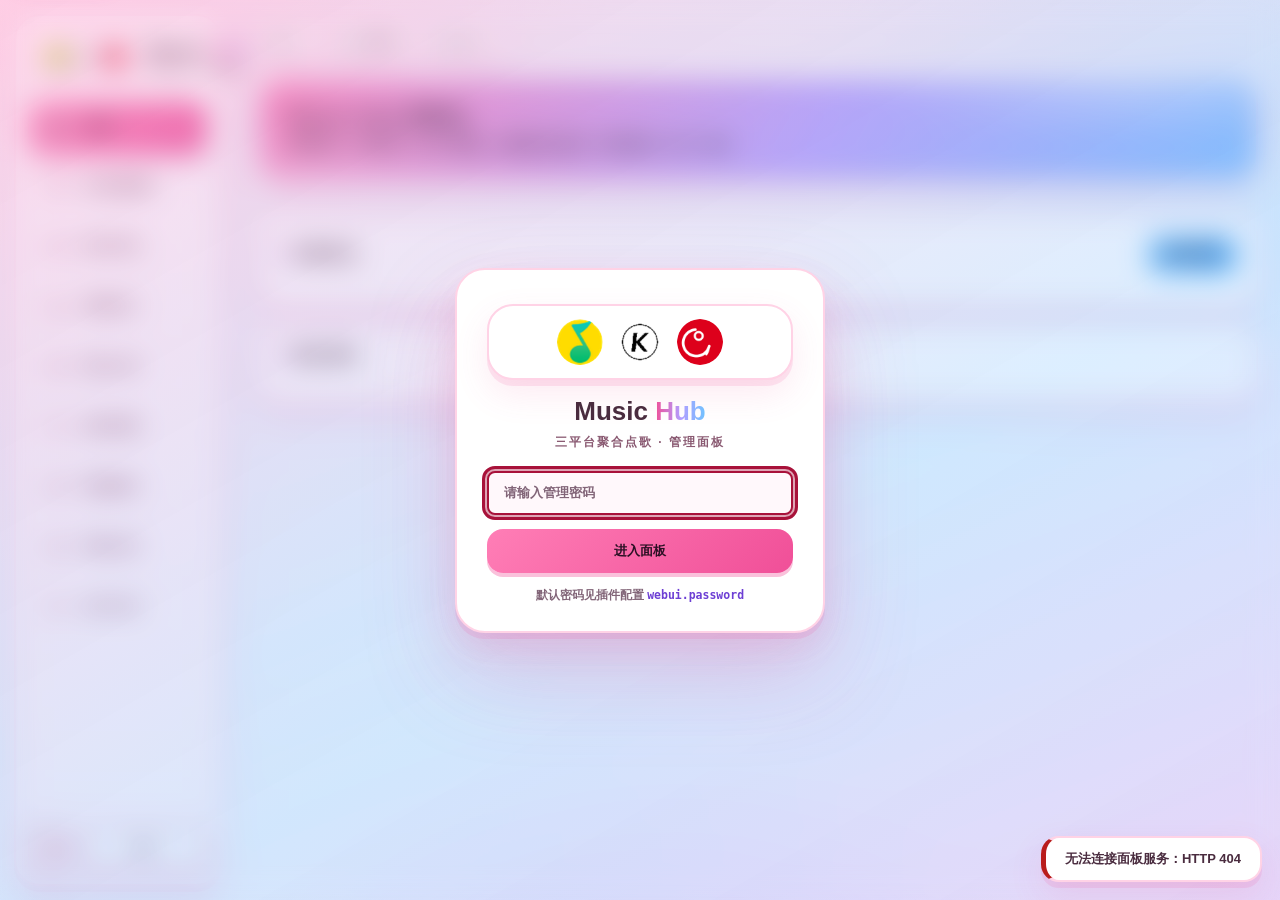
==== commit 9876f3a9: "再来更新" ====
--- a/webui/index.html
+++ b/webui/index.html
@@ -89,7 +89,7 @@
 
   <!-- 多音源搜索 -->
   <section class="panel" id="panel-search" aria-label="多音源搜索">
-    <div class="hint-bar">输入关键词，<b>三平台并行搜索</b>并按「同名同歌手」聚合 —— 每首歌展示全部可用音源版本；切「歌单/专辑/歌手」看更多内容。</div>
+    <div class="hint-bar">三平台同时搜，同名同歌手的版本会合并到一起；切上方标签可搜歌单、专辑和歌手。</div>
     <div class="search-bar">
       <label class="sr-only" for="searchInput">搜索关键词</label>
       <input id="searchInput" class="input" placeholder="试着搜：晴天 / 海阔天空 / 周杰伦…" autocomplete="off" />
@@ -102,7 +102,7 @@
       <button class="stab" data-t="artist" aria-pressed="false">歌手</button>
     </div>
     <div class="remote-bar" id="remoteBar" hidden>
-      <label class="rb-label" for="remoteScope">投递到群</label>
+      <label class="rb-label" for="remoteScope">投递到会话</label>
       <select id="remoteScope" class="input sel-narrow"></select>
       <button class="btn btn-ghost btn-sm" data-act="remote-refresh">刷新会话</button>
     </div>
@@ -231,7 +231,7 @@
 
   <!-- 插件配置 -->
   <section class="panel" id="panel-config" aria-label="插件配置">
-    <div class="hint-bar">改动即时保存到插件配置；<b>WebUI 端口改动需重载插件</b>生效。</div>
+    <div class="hint-bar">改完点下方「保存全部」才会生效；WebUI 端口改动还需重载插件。</div>
     <div id="configBody"></div>
     <div class="config-foot"><button class="btn" data-act="cfg-save">保存全部</button></div>
   </section>
@@ -245,7 +245,7 @@
       <textarea id="resolveInput" class="input" rows="4" style="min-height:96px" placeholder="例如：https://music.163.com/song?id=186016  或  【周杰伦】晴天 https://c6.y.qq.com/..."></textarea>
       <div class="form-row">
         <button class="btn btn-blue" data-act="do-resolve">解析链接</button>
-        <span class="muted small">支持：网易云(163cn.tv 短链) · 酷狗(hash) · QQ音乐(c6 短链/JSON卡片)</span>
+        <span class="muted small">支持：网易云短链 · 酷狗分享链接 · QQ音乐短链和JSON卡片</span>
       </div>
       <div class="resolve-result" id="resolveResult" role="status" aria-live="polite" hidden></div>
     </div>
--- a/webui/style.css
+++ b/webui/style.css
@@ -165,7 +165,6 @@
 .chip .dot{width:8px;height:8px;border-radius:50%;background:var(--faint);box-shadow:0 0 0 3px rgba(62,207,154,.2)}
 .chip.ok .dot{background:var(--ok-ink);box-shadow:0 0 0 3px rgba(62,207,154,.2)}
 .chip.warn .dot{background:var(--warn-ink);box-shadow:0 0 0 3px rgba(255,184,77,.25)}
-.chip.bad .dot{background:var(--danger-ink);box-shadow:0 0 0 3px rgba(255,107,129,.2)}
 
 /* 欢迎横幅（软糖 hero） */
 .hero-banner{position:relative;overflow:hidden;border-radius:26px;padding:24px 28px;margin-bottom:18px;
@@ -205,7 +204,7 @@
 .stat-card .num{font-size:28px;font-weight:900;margin-top:6px;color:var(--pink-ink)}
 .stat-card .foot{font-size:11px;color:var(--faint);margin-top:4px;font-weight:700}
 .stat-card .icon{position:absolute;right:14px;top:14px;width:34px;height:34px;border-radius:13px;
-  display:grid;place-items:center;font-size:16px;color:var(--pink-ink);
+  display:grid;place-items:center;color:var(--pink-ink);
   background:linear-gradient(135deg,var(--pink-soft),var(--muted));border:2px solid var(--line)}
 .stat-card .icon svg{width:19px;height:19px}
 .stat-card .icon img{width:24px;height:24px;object-fit:contain;display:block;
@@ -329,10 +328,10 @@
   color:var(--sub);font-size:19px;line-height:1;font-weight:900;flex:none;
   transition:transform .3s var(--bounce),color .25s}
 .qr-body{text-align:center}
+/* 暗色主题也保持白底：二维码必须白底黑码才能被手机识别，不做主题反色 */
 .qr-img-wrap{width:220px;height:220px;margin:0 auto 14px;border-radius:22px;
   background:#fff;display:grid;place-items:center;padding:10px;position:relative;overflow:hidden;
   border:2.5px dashed var(--line)}
-html[data-theme="dark"] .qr-img-wrap{background:#fff}
 .qr-img-wrap img{width:100%;height:100%;object-fit:contain}
 .qr-img-wrap.expired::after{content:"二维码已过期";position:absolute;inset:0;display:grid;place-items:center;
   background:rgba(74,44,63,.85);color:#fff;font-size:14px;font-weight:900;backdrop-filter:blur(3px)}
@@ -349,13 +348,15 @@
 .confirm-actions{display:flex;gap:10px;justify-content:flex-end;margin-top:18px}
 
 /* ─────────── 图表 ─────────── */
+/* 手机上 720 宽 viewBox 会把 9px 的轴文字缩到 ~4px：容器横向滚动兜底 */
 .chart-wrap{background:var(--card2);border-radius:var(--r-md);padding:12px;border:2px solid var(--line-soft);
-  position:relative;color:var(--sub)}
+  position:relative;color:var(--sub);overflow-x:auto}
 /* 骨架屏与 svg 同级：SVG 不能容纳 HTML 子节点，塞 <div> 进去不会渲染 */
 .chart-skeleton{position:absolute;inset:12px;z-index:1}
 .chart-wrap.has-state .chart-skeleton{position:static}
-/* 不再 preserveAspectRatio="none"：非等比拉伸会把 rx=3 与 9px 字号压扁 */
-#trendChart{width:100%;height:auto;display:block}
+/* 不再 preserveAspectRatio="none"：非等比拉伸会把 rx=3 与 9px 字号压扁。
+   min-width 保证窄屏下文字不缩放，超出部分由容器的横向滚动承接 */
+#trendChart{width:100%;min-width:520px;height:auto;display:block}
 .legend{display:flex;gap:12px;font-size:11.5px;color:var(--sub);font-weight:800}
 .lg{display:inline-flex;align-items:center;gap:5px}
 /* pastel 色块对底色仅 2.62:1（图形需 ≥3:1），加 ink 描边 */
@@ -377,7 +378,6 @@
 /* ─────────── 表格 ─────────── */
 .tbl-wrap{max-height:420px;overflow:auto;border-radius:var(--r-md);border:2.5px solid var(--line)}
 .tbl{width:100%;border-collapse:collapse;font-size:12.5px}
-.tbl caption{text-align:left;padding:10px 13px;font-size:11.5px;font-weight:800;color:var(--sub)}
 /* pastel pink-deep 压 --muted 仅 2.98:1 → ink */
 .tbl th{position:sticky;top:0;z-index:2;text-align:left;padding:11px 13px;font-size:11.5px;letter-spacing:1px;
   color:var(--pink-ink);background:var(--muted);border-bottom:2.5px solid var(--line);font-weight:900}
@@ -409,7 +409,6 @@
 .vchip.ncm{border-color:var(--ncm-ink)}
 .vchip.kg{border-color:var(--kg-ink)}
 .vchip.qq{border-color:var(--qq-ink)}
-.result-vers .vchip{border-width:2px}
 .vchip img{width:18px;height:18px;object-fit:contain;display:block;flex:none;
   background:#fff;border-radius:50%;padding:1px}
 .vchip small{font-size:9.5px;font-weight:900;color:var(--sub);letter-spacing:.3px}
@@ -419,11 +418,12 @@
 .search-bar .input{flex:1}
 .src-filter{display:flex;gap:8px;margin-bottom:14px;flex-wrap:wrap}
 .sfilter{padding:7px 16px;border-radius:999px;border:2px solid var(--line-strong);background:var(--card);
-  color:var(--sub);font-size:12px;font-weight:900;min-height:36px;
+  color:var(--sub);font-size:12px;font-weight:900;min-height:36px;position:relative;
   transition:transform .25s var(--bounce),background-color .25s,color .25s,border-color .25s}
 .sfilter.on{background:linear-gradient(135deg,var(--pink),var(--pink-deep));color:var(--on-accent);
   border-color:transparent;box-shadow:0 4px 0 rgba(240,79,152,.3)}
-.sfilter::before{content:"";position:absolute}
+/* 视觉尺寸不变，热区扩到 44px（同 .btn-sm::before 的做法） */
+.sfilter::before{content:"";position:absolute;inset:-4px;border-radius:inherit}
 .result-list{display:flex;flex-direction:column;gap:10px}
 .result-row{display:flex;align-items:center;gap:14px;padding:12px 14px;border-radius:var(--r-md);
   background:var(--card2);border:2px solid var(--line-soft);
@@ -528,7 +528,6 @@
   .brand{padding-bottom:6px}
   .side-list{flex-direction:row;overflow-x:auto;gap:8px;padding-bottom:4px}
   .side-item{padding:8px 13px;white-space:nowrap;font-size:12.5px;min-height:44px}
-  .side-item.on{transform:none}
   /* 主题切换与退出登录在手机上改由底栏「更多」抽屉提供（见 index.html .more-sheet），
      这里必须真正隐藏，避免同一控件出现两次 */
   .side-foot{display:none}
@@ -545,10 +544,8 @@
   .row-actions{order:4;margin-left:auto}
   .result-dur{order:5;margin-left:auto}
   .row-actions .btn{padding:8px 14px}
-  .chart-skeleton{inset:12px}
   .log-console{font-size:11.5px}
 }
-@media (min-width:769px){.bottom-nav{display:none}}
 .bottom-nav{position:fixed;left:0;right:0;bottom:0;z-index:60;grid-auto-flow:column;
   grid-auto-columns:minmax(0,1fr);
   background:var(--card);border-top:2.5px solid var(--line);
@@ -573,8 +570,11 @@
 .more-sheet .side-item{min-height:44px;border-color:var(--line)}
 .more-foot{grid-column:1/-1;display:flex;gap:9px;padding-top:9px;border-top:2px dashed var(--line-soft)}
 .more-foot .btn{flex:1}
-/* 抽屉只在窄屏出现（宽屏底栏 display:none，没有入口） */
-@media (min-width:769px){.more-sheet{display:none!important}}
+/* 底栏与「更多」抽屉都只在窄屏出现：宽屏底栏 display:none，抽屉没有入口 */
+@media (min-width:769px){
+  .bottom-nav{display:none}
+  .more-sheet{display:none!important}
+}
 
 /* ─────────── 登录页（二次元） ─────────── */
 .login-mask{position:fixed;inset:0;z-index:200;display:grid;place-items:center;
@@ -612,9 +612,11 @@
 .login-hint code{color:var(--violet-ink);font-family:"Consolas",monospace}
 
 .search-tabs{display:flex;gap:8px;margin-bottom:12px;flex-wrap:wrap}
-.stab{padding:8px 18px;min-height:38px;border:none;border-radius:999px;background:rgba(255,255,255,.6);color:var(--sub);
-  font-weight:800;font-size:13px;cursor:pointer;border:1.5px solid transparent;
+.stab{padding:8px 18px;min-height:38px;border-radius:999px;background:rgba(255,255,255,.6);color:var(--sub);
+  font-weight:800;font-size:13px;cursor:pointer;border:1.5px solid transparent;position:relative;
   transition:transform .18s,background-color .18s,color .18s,box-shadow .18s}
+/* 视觉尺寸不变，热区扩到 44px（同 .btn-sm::before 的做法） */
+.stab::before{content:"";position:absolute;inset:-3px;border-radius:inherit}
 html[data-theme="dark"] .stab{background:rgba(255,255,255,.06)}
 .stab.on{background:linear-gradient(135deg,var(--pink),var(--violet));color:var(--on-accent);
   box-shadow:0 4px 14px rgba(214,116,180,.35)}
@@ -642,6 +644,7 @@
 .log-line{white-space:pre-wrap;word-break:break-all}
 .log-console .empty-state{color:#c9c2ea}
 .log-lv{display:inline-block;width:64px;color:#a89ed2;font-weight:800;margin-right:8px}
+.log-ts{color:#8d84bb;margin-right:8px;font-variant-numeric:tabular-nums}
 .log-line.log-warn{color:#f3c96b}
 .log-line.log-err{color:#ff9aa6}
 .log-line.log-info{color:#cfc7e8}
@@ -687,6 +690,9 @@
   .err-bar{transform:scaleX(var(--w,0))!important}
   .sw.on::after{transform:translateY(-50%) translateX(21px)!important}
   .petal,.login-icon{display:none}
+  /* 提交中的转圈动画也停：保留静态圈环提示「正在处理」。
+     !important 是必需的：基础规则在本块之后声明，同级特异性靠它取胜 */
+  .btn[data-busy]::after{animation:none!important;border-top-color:var(--on-accent);opacity:.7}
 }
 
 /* 视觉隐藏但保留给读屏：只有 placeholder 无可见 label 的输入框 */
@@ -711,6 +717,4 @@
   border-radius:50%;border:2.5px solid rgba(255,255,255,.35);border-top-color:var(--on-accent);
   animation:spin .7s linear infinite}
 .btn-ghost[data-busy]::after{border-color:rgba(240,79,152,.28);border-top-color:var(--pink-ink)}
-@media (prefers-reduced-motion:reduce){
-  .btn[data-busy]::after{animation:none;border-top-color:var(--on-accent);opacity:.7}
-}
+/* prefers-reduced-motion 下的降级与上方合并声明（文件唯一的 reduce 块） */
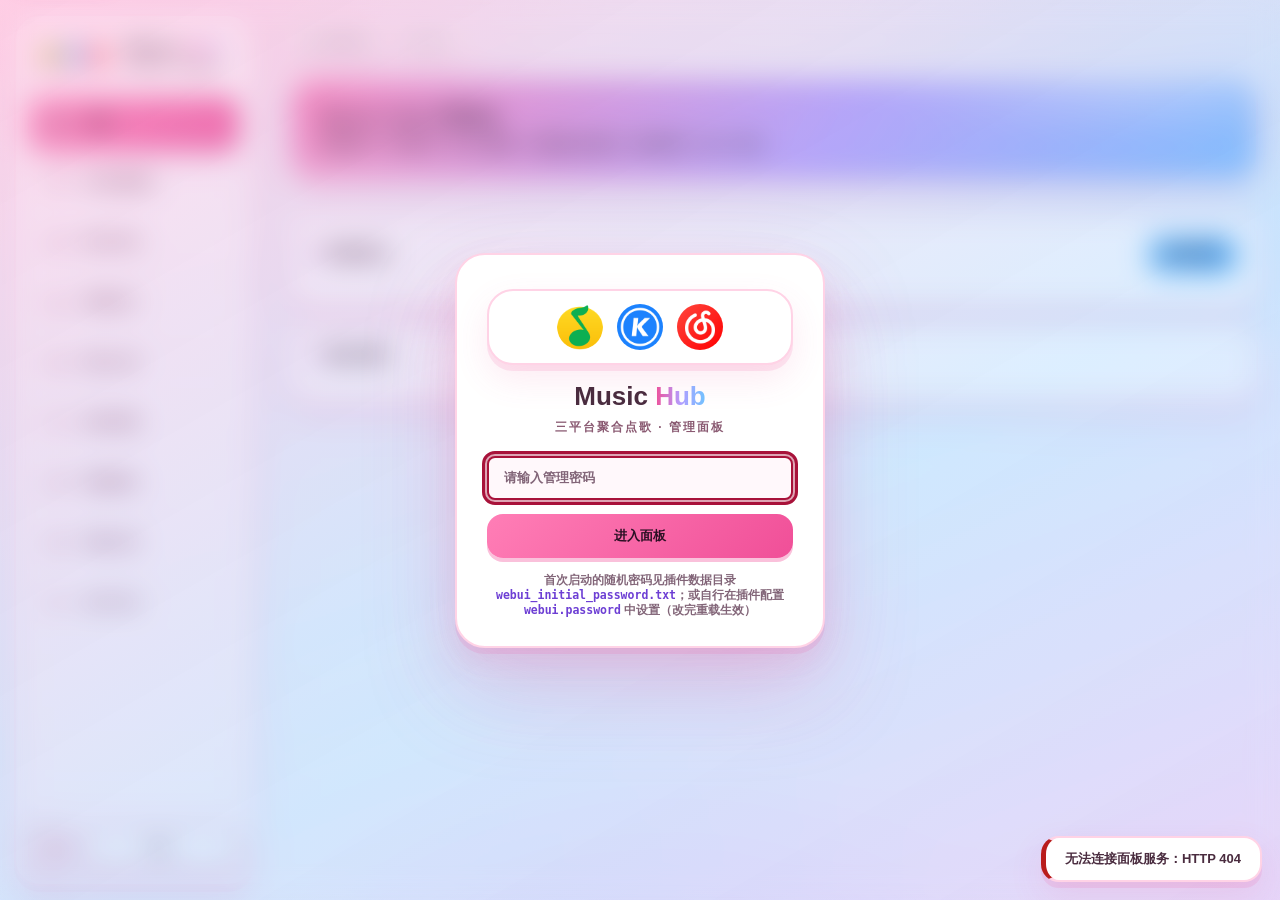
==== commit 610e73d6: "活！" ====
--- a/webui/index.html
+++ b/webui/index.html
@@ -4,33 +4,43 @@
 <meta charset="UTF-8" />
 <meta name="viewport" content="width=device-width, initial-scale=1.0, viewport-fit=cover" />
 <meta name="referrer" content="no-referrer" />
+<!-- 移动端浏览器地址栏随主题变色；两套 media 与亮/暗主题变量对应 -->
+<meta name="theme-color" content="#fff0f6" media="(prefers-color-scheme: light)" />
+<meta name="theme-color" content="#171129" media="(prefers-color-scheme: dark)" />
 <title>Music Hub · 聚合音乐面板</title>
 <script src="/webui/theme-boot.js"></script>
-<link rel="icon" href="/webui/logo.png" type="image/png" />
+<link rel="icon" href="/webui/favicon.svg" type="image/svg+xml" />
 <link rel="stylesheet" href="/webui/style.css" />
 </head>
 <body>
+<!-- JS 禁用时面板完全不可用（数据全靠 fetch 拉取），必须显式告知而不是白屏 -->
+<noscript>
+  <p style="margin:18px;padding:16px 20px;border-radius:16px;background:#fff0f6;color:#8a4a66;font-weight:600">
+    Music Hub 管理面板需要启用 JavaScript 才能运行，请在浏览器设置中开启后刷新。
+  </p>
+</noscript>
 <a class="skip-link" href="#main">跳到主内容</a>
 <!-- 花瓣飘落 + 渐变云雾 -->
 <div class="bg-wash" aria-hidden="true"></div>
 <div class="petal-layer" id="petalLayer" aria-hidden="true"></div>
 <div class="scroll-progress" id="scrollProgress" aria-hidden="true"></div>
 
-<!-- 登录遮罩 -->
+<!-- 登录遮罩：全屏模态要有 dialog 语义，读屏才知道进入了需要输入的界面 -->
 <div class="login-mask" id="loginMask" hidden>
-  <div class="login-box">
+  <div class="login-box" role="dialog" aria-modal="true" aria-label="登录 Music Hub 管理面板">
     <div class="login-icon" aria-hidden="true">
       <img src="/webui/logos/qq.png" alt="" />
       <img src="/webui/logos/kg.png" alt="" />
       <img src="/webui/logos/ncm.png" alt="" />
     </div>
-    <h1 class="login-title">Music <b>Hub</b></h1>
+    <!-- h1 已被主内容 hero 占用：登录框降为 h2，避免页面大纲出现两个一级标题 -->
+    <h2 class="login-title">Music <b>Hub</b></h2>
     <div class="login-sub">三平台聚合点歌 · 管理面板</div>
     <label class="sr-only" for="loginPwd">管理密码</label>
     <input id="loginPwd" class="input" type="password" placeholder="请输入管理密码" autocomplete="current-password" />
     <div class="login-err" id="loginErr" role="alert" hidden></div>
     <button class="btn btn-login" id="loginBtn">进入面板</button>
-    <div class="login-hint">默认密码见插件配置 <code>webui.password</code></div>
+    <div class="login-hint">首次启动的随机密码见插件数据目录 <code>webui_initial_password.txt</code>；或自行在插件配置 <code>webui.password</code> 中设置（改完重载生效）</div>
   </div>
 </div>
 
@@ -48,7 +58,7 @@
   </div>
   <nav class="side-list" id="sideList" aria-label="面板导航"></nav>
   <div class="side-foot">
-    <button class="theme-toggle" data-act="theme" title="切换主题" aria-label="切换主题（跟随系统 / 夜间 / 樱花粉）">
+    <button class="theme-toggle" data-act="theme" data-tip="切换主题" aria-label="切换主题（跟随系统 / 夜间 / 樱花粉）">
       <svg class="ico-auto" viewBox="0 0 24 24" width="20" height="20" fill="none" stroke="currentColor" stroke-width="1.8" aria-hidden="true"><circle cx="12" cy="12" r="8.5"/><path d="M12 3.5v17A8.5 8.5 0 0 0 12 3.5z" fill="currentColor" stroke="none"/></svg>
       <svg class="ico-sun" viewBox="0 0 24 24" width="20" height="20" fill="none" stroke="currentColor" stroke-width="1.8" aria-hidden="true"><circle cx="12" cy="12" r="4.2"/><path d="M12 2.5v2.4M12 19.1v2.4M2.5 12h2.4M19.1 12h2.4M4.9 4.9l1.7 1.7M17.4 17.4l1.7 1.7M19.1 4.9l-1.7 1.7M6.6 17.4l-1.7 1.7"/></svg>
       <svg class="ico-moon" viewBox="0 0 24 24" width="20" height="20" fill="none" stroke="currentColor" stroke-width="1.8" aria-hidden="true"><path d="M20 13.5A8.5 8.5 0 0 1 10.5 4 7.5 7.5 0 1 0 20 13.5z"/></svg>
@@ -59,12 +69,13 @@
 
 <!-- 移动端底栏：只 5 项（总览/搜索/账号/统计/更多），其余进「更多」抽屉 -->
 <nav class="bottom-nav" id="bottomNav" aria-label="面板导航（精简）"></nav>
-<!-- 移动端「更多」抽屉：承载另外 4 个面板 + 主题切换 + 退出登录 -->
-<div class="more-sheet" id="moreSheet" aria-label="更多面板" hidden></div>
+<!-- 移动端「更多」抽屉：承载另外 5 个面板 + 主题切换 + 退出登录 -->
+<div class="more-sheet" id="moreSheet" role="dialog" aria-modal="true" aria-label="更多面板" hidden></div>
 
 <main class="wrap" id="main" tabindex="-1">
   <div class="topbar">
-    <div class="chip" id="chipVersion"><span class="dot"></span>v--</div>
+    <!-- 版本芯片初始 hidden：拿到版本号前不闪现「v--」（app.js init 取到后移除） -->
+    <div class="chip" id="chipVersion" hidden><span class="dot"></span>v--</div>
     <!-- 未知状态：中性灰点，不能用绿色（假阳性） -->
     <div class="chip" id="chipMaster"><span class="dot"></span>加载中</div>
     <div class="chip" id="chipAcl"><span class="dot"></span>ACL</div>
@@ -113,6 +124,9 @@
       <button class="sfilter" data-f="qq" aria-pressed="false">QQ</button>
       <button class="sfilter" data-f="multi" aria-pressed="false">多音源</button>
     </div>
+    <!-- aria-live 只放摘要节点：整表替换进 live region 会让读屏把几十条结果整段播报。
+         结果列表本身移出 live 语义，摘要由 app.js 在搜索完成时写入 -->
+    <div class="sr-only" id="searchLive" aria-live="polite"></div>
     <div class="result-list" id="searchResults"></div>
   </section>
 
@@ -175,7 +189,7 @@
            塞进 #trendChart 不会渲染 -->
       <div class="chart-wrap" id="chartWrap">
         <div class="chart-skeleton" id="chartSkeleton" aria-hidden="true"></div>
-        <svg id="trendChart" viewBox="0 0 720 220" preserveAspectRatio="xMidYMid meet" role="img" aria-labelledby="trendA11y"></svg>
+        <svg id="trendChart" viewBox="0 0 720 220" preserveAspectRatio="xMidYMid meet" role="img" aria-labelledby="trendA11y"><title id="trendA11y">调用趋势图（加载中）</title></svg>
       </div>
     </div>
     <div class="card">
@@ -275,7 +289,9 @@
       <div class="card-head"><h2>运行日志</h2>
         <button class="btn btn-ghost btn-sm" data-act="logs-clear">清屏</button>
       </div>
-      <div class="log-console" id="logConsole" role="log" aria-live="polite" aria-label="运行日志输出"><div class="empty-state">暂无日志</div></div>
+      <!-- 高频日志不对读屏逐条播报（aria-live=polite 会连播每批新增行，反而不可用）；
+           role=log 保留日志语义，读屏用户可按虚拟光标浏览 -->
+      <div class="log-console" id="logConsole" role="log" aria-live="off" aria-label="运行日志输出"><div class="empty-state">暂无日志</div></div>
     </div>
   </section>
 </main>
--- a/webui/style.css
+++ b/webui/style.css
@@ -24,7 +24,9 @@
   /* accent 底上的文字：白字压 --pink 仅 2.36:1，压 --blue-deep 仅 2.88:1 */
   --on-accent:#2b1024;
   --r-lg:24px;--r-md:18px;
-  --side-w:236px;
+  /* 268：品牌区（三 logo 96px + 间距 10 + 副标题 ~93px）在 12px 侧栏内边距下刚好放下，
+     再窄会把「Music Hub / 聚合点歌 · 管理面板」挤出侧栏卡片（实测 236 时溢出 ~47px） */
+  --side-w:268px;
   --ease:cubic-bezier(.22,1,.36,1);
   --bounce:cubic-bezier(.34,1.56,.64,1);
   --clay:0 6px 0 rgba(240,79,152,.13),0 14px 34px rgba(240,79,152,.12),inset 0 2px 0 rgba(255,255,255,.9);
@@ -54,7 +56,10 @@
   font-family:"MiSans","HarmonyOS Sans SC","PingFang SC","Microsoft YaHei",sans-serif;
   color:var(--txt);min-height:100vh;
   /* clip 而非 hidden：hidden 会把 overflow 变成滚动容器（position:sticky 等失效），
-     375px 下 .result-row 溢出仍需被裁掉，故用 clip */
+     375px 下 .result-row 溢出仍需被裁掉，故用 clip。
+     前置 hidden 行作旧 Safari（≤15 不支持 clip）的回退：支持 clip 的浏览器
+     取后一条声明，横向溢出行为不变 */
+  overflow-x:hidden;
   overflow-x:clip;
   padding-left:var(--side-w);
   background:linear-gradient(160deg,var(--bg) 0%,var(--bg2) 55%,var(--bg) 100%);
@@ -90,8 +95,10 @@
              radial-gradient(44% 38% at 50% 110%,rgba(179,157,255,.24) 0%,transparent 70%)}
 html[data-theme="dark"] .bg-wash{opacity:.4}
 
-/* ─────────── 滚动进度条（糖果双色） ─────────── */
-.scroll-progress{position:fixed;top:0;left:0;width:100%;height:4px;z-index:400;
+/* ─────────── 滚动进度条（糖果双色） ───────────
+   z-index 压到 90 段：原先 400 高于 modal-mask(300)/login-mask(200)，
+   弹窗打开时进度条仍悬浮其上 */
+.scroll-progress{position:fixed;top:0;left:0;width:100%;height:4px;z-index:90;
   transform-origin:0 50%;transform:scaleX(0);pointer-events:none;
   background:linear-gradient(90deg,var(--pink),var(--blue),var(--violet),var(--pink));
   background-size:200% 100%;animation:candyFlow 4s linear infinite;
@@ -101,9 +108,9 @@
 /* ─────────── 软糖滚动条 ─────────── */
 ::-webkit-scrollbar{width:10px;height:10px}
 ::-webkit-scrollbar-track{background:transparent}
-::-webkit-scrollbar-thumb{border-radius:999px;background:linear-gradient(180deg,var(--pink),var(--violet));
+::-webkit-scrollbar-thumb{border-radius:999px;background:linear-gradient(180deg,var(--pink-ink),var(--violet-ink));
   border:2.5px solid var(--bg);box-shadow:inset 0 1px 0 rgba(255,255,255,.4)}
-*{scrollbar-width:thin;scrollbar-color:var(--pink) transparent}
+*{scrollbar-width:thin;scrollbar-color:var(--pink-ink) transparent}
 
 /* ─────────── 侧边栏（云朵气泡） ─────────── */
 .side{position:fixed;left:14px;top:14px;bottom:14px;width:calc(var(--side-w) - 28px);z-index:50;
@@ -113,19 +120,21 @@
   border:2.5px solid var(--line);box-shadow:var(--clay);
   backdrop-filter:blur(16px)}
 html[data-theme="dark"] .side{background:linear-gradient(180deg,rgba(38,30,66,.94),rgba(30,24,54,.9))}
-.brand{display:flex;align-items:center;gap:11px;padding:2px 8px 14px}
+/* min-width:0 兜底：极端字体/字号下文本列可收缩并省略，不再把副标题挤出卡片 */
+.brand{display:flex;align-items:center;gap:10px;padding:2px 6px 14px;min-width:0}
 /* 侧边栏品牌标识：三平台官方 logo 横向排列 */
-.brand-logo{width:auto;height:38px;border-radius:14px;display:flex;align-items:center;flex:none;
-  gap:4px;padding:5px 8px;background:var(--card2);border:2.5px solid var(--line);
+.brand-logo{width:auto;height:34px;border-radius:13px;display:flex;align-items:center;flex:none;
+  gap:3px;padding:4px 6px;background:var(--card2);border:2.5px solid var(--line);
   box-shadow:var(--clay-sm);animation:logoBob 3.2s ease-in-out infinite}
 /* 统一底衬：酷狗官方 logo 是白底黑 K，无底衬时在浅色卡片上不可见 */
-.brand-logo img{width:24px;height:24px;object-fit:contain;display:block;flex:none;
+.brand-logo img{width:20px;height:20px;object-fit:contain;display:block;flex:none;
   background:#fff;border-radius:50%;padding:1px}
 @keyframes logoBob{0%,100%{transform:rotate(-5deg)}50%{transform:rotate(5deg) translateY(-2px)}}
-.brand-txt{font-size:20px;font-weight:900;line-height:1.05;white-space:nowrap}
+.brand-txt{font-size:19px;font-weight:900;line-height:1.05;white-space:nowrap;min-width:0;overflow:hidden}
 .brand-txt b{background:linear-gradient(90deg,var(--pink-deep),var(--violet));
   -webkit-background-clip:text;background-clip:text;-webkit-text-fill-color:transparent}
-.brand-txt small{display:block;font-size:9.5px;font-weight:700;color:var(--sub);letter-spacing:1px;margin-top:3px;white-space:nowrap}
+.brand-txt small{display:block;font-size:10px;font-weight:700;color:var(--sub);letter-spacing:.5px;margin-top:3px;
+  white-space:nowrap;overflow:hidden;text-overflow:ellipsis}
 
 .side-list{position:relative;flex:1;display:flex;flex-direction:column;gap:6px;overflow-y:auto;scrollbar-width:none}
 .side-list::-webkit-scrollbar{display:none}
@@ -161,8 +170,9 @@
 .chip{display:inline-flex;align-items:center;gap:7px;padding:6px 15px;border-radius:999px;
   background:var(--card);border:2px solid var(--line);color:var(--sub);font-size:12px;font-weight:800;
   box-shadow:var(--clay-sm)}
-/* 状态点承载「运行中/已关闭」语义，必须 ≥3:1，故用 ink 而非 pastel */
-.chip .dot{width:8px;height:8px;border-radius:50%;background:var(--faint);box-shadow:0 0 0 3px rgba(62,207,154,.2)}
+/* 状态点承载「运行中/已关闭」语义，必须 ≥3:1，故用 ink 而非 pastel。
+   中性态光晕用灰而非绿：默认/关闭状态配绿色光晕是语义冲突 */
+.chip .dot{width:8px;height:8px;border-radius:50%;background:var(--faint);box-shadow:0 0 0 3px rgba(128,128,128,.18)}
 .chip.ok .dot{background:var(--ok-ink);box-shadow:0 0 0 3px rgba(62,207,154,.2)}
 .chip.warn .dot{background:var(--warn-ink);box-shadow:0 0 0 3px rgba(255,184,77,.25)}
 
@@ -240,12 +250,57 @@
 .input:focus-visible{box-shadow:0 0 0 4px rgba(168,18,58,.38)}
 html[data-theme="dark"] .input:focus-visible{box-shadow:0 0 0 4px rgba(255,158,198,.42)}
 .input::placeholder{color:var(--faint)}
+/* tooltip 宿主带 tabindex=0（键盘可达）：给键盘用户可见的焦点环 */
+[data-tip][tabindex="0"]:focus-visible{outline:2px solid var(--focus);outline-offset:2px;border-radius:8px}
 select.input{appearance:none;
   background-image:url("data:image/svg+xml,%3Csvg xmlns='http://www.w3.org/2000/svg' width='10' height='6' viewBox='0 0 10 6'%3E%3Cpath d='M1 1l4 4 4-4' stroke='%23f04f98' stroke-width='1.8' fill='none' stroke-linecap='round'/%3E%3C/svg%3E");
   background-repeat:no-repeat;background-position:right 15px center;padding-right:36px}
+
+/* ─────────── 自定义下拉框（替代原生 select 弹层） ───────────
+   原生展开列表由浏览器绘制、无法套主题与动画；增强后 select 隐藏，
+   仅作 value 载体（enhanceSelects 见 app.js）。 */
+.csel{position:relative;flex:1;min-width:160px}
+/* 窄宽度与原生 select 载体（.sel-narrow，见下方表单区）共用一条规则 */
+.csel-btn{display:flex;align-items:center;gap:10px;text-align:left;padding-right:38px;cursor:pointer}
+.csel-label{flex:1;min-width:0;overflow:hidden;text-overflow:ellipsis;white-space:nowrap}
+.csel-arrow{flex:none;color:var(--pink-ink);transition:transform .28s var(--bounce)}
+.csel.open .csel-arrow{transform:rotate(180deg)}
+.csel.open .csel-btn{border-color:var(--focus)}
+.csel-pop{position:fixed;z-index:90;
+  background:var(--card);border:2.5px solid var(--line-strong);border-radius:16px;
+  box-shadow:var(--clay),0 18px 44px rgba(74,44,63,.18);
+  padding:6px;overflow-y:auto;
+  animation:cselInDown .24s var(--bounce)}
+/* left/top/width/maxHeight 由 cselPosition() 按按钮位置与视口剩余空间内联设定；
+   .up 只切换进出场动画方向 */
+.csel-pop.up{animation-name:cselInUp}
+.csel-pop.closing{animation:cselOutDown .16s var(--ease) forwards}
+.csel-pop.up.closing{animation-name:cselOutUp}
+@keyframes cselInDown{from{opacity:0;transform:translateY(-9px) scale(.97)}to{opacity:1;transform:none}}
+@keyframes cselInUp{from{opacity:0;transform:translateY(9px) scale(.97)}to{opacity:1;transform:none}}
+@keyframes cselOutDown{to{opacity:0;transform:translateY(-7px) scale(.98)}}
+@keyframes cselOutUp{to{opacity:0;transform:translateY(7px) scale(.98)}}
+.csel-opt{display:flex;align-items:center;gap:8px;padding:9px 12px;border-radius:11px;cursor:pointer;
+  font-size:13px;font-weight:700;color:var(--sub);min-height:38px;transition:background-color .15s,color .15s}
+.csel-opt.active{background:var(--muted);color:var(--txt)}
+.csel-opt.sel{color:var(--pink-ink);font-weight:900}
+.csel-opt.sel::after{content:"✓";margin-left:auto;font-weight:900}
+/* 被替代的原生 select：display:none 顺带移出 Tab 序与读屏树 */
+[data-csel-src]{display:none!important}
+
+/* ─────────── 自定义 tooltip（替代原生 title 气泡） ─────────── */
+.tip{position:fixed;z-index:600;pointer-events:none;max-width:min(80vw,300px);
+  padding:6px 11px;border-radius:11px;background:var(--pink-ink);color:#fff;
+  font-size:11.5px;font-weight:800;line-height:1.5;box-shadow:var(--clay-sm);
+  animation:tipIn .18s var(--ease)}
+/* 暗色主题 --pink-ink 重定义为浅粉 #ff9ec6，白字压上去仅 ~1.9:1（要求 4.5:1）：
+   tooltip 承载流水详情/错误全文等关键信息，暗色下改用深底 */
+html[data-theme="dark"] .tip{background:#5c1436;color:#fff}
+@keyframes tipIn{from{opacity:0;transform:translateY(5px) scale(.96)}to{opacity:1;transform:none}}
 .form-row{display:flex;gap:10px;align-items:center;margin-top:12px;flex-wrap:wrap}
 .form-row .input{flex:1;min-width:160px}
-.sel-narrow{max-width:280px}
+/* 窄 select：原生载体与增强后的 .csel 根共用（选择器目标不同，宽度同源） */
+.csel.sel-narrow,.sel-narrow{max-width:280px}
 
 /* ─────────── 提示条 ─────────── */
 .hint-bar{padding:12px 16px;border-radius:16px;margin-bottom:14px;
@@ -261,7 +316,7 @@
 .svc-logo{width:22px;height:22px;object-fit:contain;display:block;flex:none;
   background:#fff;border-radius:50%;padding:1px}
 .svc-name{font-weight:900;font-size:14px}
-.svc-tag{margin-left:auto;font-size:10.5px;padding:4px 11px;border-radius:999px;font-weight:900}
+.svc-tag{margin-left:auto;font-size:11px;padding:4px 11px;border-radius:999px;font-weight:900}
 /* pastel ok 1.69:1 → ink 5.33:1(on card) / 4.76:1(on muted) */
 .svc-tag.ok{background:rgba(62,207,154,.16);color:var(--ok-ink)}
 .svc-tag.bad{background:rgba(255,107,129,.14);color:var(--danger-ink)}
@@ -372,7 +427,7 @@
 /* width 动画每帧触发布局；改 scaleX（合成属性） */
 .bar-fill{display:block;height:100%;border-radius:999px;width:100%;
   transform:scaleX(var(--w,0));transform-origin:left center;
-  transition:transform .7s var(--ease);background:linear-gradient(90deg,var(--bc,var(--blue)),var(--bc,var(--blue)))}
+  transition:transform .7s var(--ease);background:var(--bc,var(--blue))}
 .bar-num{text-align:right;color:var(--sub);font-variant-numeric:tabular-nums;font-weight:900}
 
 /* ─────────── 表格 ─────────── */
@@ -403,6 +458,13 @@
 .src-dot.ncm{--sc:var(--ncm);--sci:var(--ncm-ink)}
 .src-dot.kg{--sc:var(--kg);--sci:var(--kg-ink)}
 .src-dot.qq{--sc:var(--qq);--sci:var(--qq-ink)}
+/* 未知音源兜底（防御路径：后端 SOURCES 恒为三平台）——与模板侧 list.html 的
+   .src-other 同口径的中性灰，缺了会让圆点透明、文字失去品牌色对比。
+   暗色主题单独提亮：#4a5462 压暗色卡（#221a3e）对比度约 2.1:1，低于 4.5:1 */
+.src-dot.src-other{--sc:#8f9aab;--sci:#4a5462}
+html[data-theme="dark"] .src-dot.src-other{--sc:#a7b0bf;--sci:#b7c0cf}
+/* 等宽字体（二维码降级为纯链接时的 URL 展示）：长 URL 复制体验 */
+.mono{font-family:"Cascadia Mono",Consolas,"JetBrains Mono",monospace;font-size:12px;word-break:break-all}
 .vchip{display:inline-flex;align-items:center;gap:4px;padding:3px 8px 3px 4px;border-radius:10px;
   background:var(--card);border:2px solid var(--line);
   transition:transform .2s var(--bounce),border-color .2s}
@@ -411,7 +473,7 @@
 .vchip.qq{border-color:var(--qq-ink)}
 .vchip img{width:18px;height:18px;object-fit:contain;display:block;flex:none;
   background:#fff;border-radius:50%;padding:1px}
-.vchip small{font-size:9.5px;font-weight:900;color:var(--sub);letter-spacing:.3px}
+.vchip small{font-size:11px;font-weight:900;color:var(--sub);letter-spacing:.3px}
 
 /* ─────────── 多音源搜索（WebUI） ─────────── */
 .search-bar{display:flex;gap:10px;margin-bottom:16px}
@@ -452,7 +514,9 @@
 .seg{display:inline-flex;background:var(--muted);border-radius:999px;padding:5px;gap:3px;margin-bottom:14px;
   border:2px solid var(--line-soft)}
 .seg button{border:none;background:none;color:var(--sub);padding:8px 20px;border-radius:999px;font-size:13px;
-  min-height:38px;font-weight:900;transition:background-color .3s var(--bounce),color .3s,box-shadow .3s}
+  min-height:38px;font-weight:900;position:relative;transition:background-color .3s var(--bounce),color .3s,box-shadow .3s}
+/* 38px 视觉 + ::before 把触控热区扩到 44px（对齐 .stab::before 的做法） */
+.seg button::before{content:"";position:absolute;inset:-3px;border-radius:inherit}
 .seg button.on{background:linear-gradient(135deg,var(--pink),var(--pink-deep));color:var(--on-accent);
   box-shadow:0 3px 0 rgba(240,79,152,.3)}
 .acl-cols{display:grid;grid-template-columns:1fr 1fr;gap:16px}
@@ -466,17 +530,33 @@
   transition:transform .2s,color .2s,background-color .2s}
 .le-item button::before{content:"";position:absolute;inset:-6px}
 .empty-state{text-align:center;padding:26px 10px;color:var(--faint);font-size:13px;font-weight:700;animation:popIn .4s var(--bounce)}
-
-/* ─────────── 配置 ─────────── */
+/* 部分音源取数失败的提示横幅：结果可用但可能不全，视觉上弱于错误、强于正文 */
+.src-notice{margin:0 0 10px;padding:9px 13px;border:1.5px solid var(--line);border-radius:10px;
+  background:var(--muted);color:var(--sub);font-size:12.5px;line-height:1.6;animation:popIn .35s var(--bounce)}
+
+/* ─────────── 配置 ───────────
+   折叠组：手写 <button.cfg-head> + grid-template-rows 过渡。
+   原生 <details> 的展开/收起是瞬时切换、无法做高度动画。 */
 .cfg-group{border:2.5px solid var(--line);border-radius:var(--r-lg);margin-bottom:14px;
   background:var(--card);overflow:hidden;box-shadow:var(--clay-sm)}
-.cfg-group summary{display:flex;align-items:center;gap:10px;padding:15px 18px;cursor:pointer;list-style:none;
+.cfg-head{display:flex;align-items:center;gap:10px;padding:15px 18px;cursor:pointer;
+  border:none;background:none;width:100%;color:var(--txt);font-family:inherit;text-align:left;
   font-weight:900;font-size:14px;user-select:none;transition:background .2s;min-height:52px}
-.cfg-group summary::-webkit-details-marker{display:none}
-.cfg-group summary .arrow{transition:transform .3s var(--bounce);color:var(--pink-ink)}
-.cfg-group[open] summary .arrow{transform:rotate(90deg)}
+.cfg-head .arrow{transition:transform .3s var(--bounce);color:var(--pink-ink)}
+.cfg-group.open .cfg-head .arrow{transform:rotate(90deg)}
+/* 0fr→1fr 网格行过渡：内容高度自适应，无需 JS 测量 scrollHeight。
+   0fr 只收高度不改可聚焦性：收起态内容仍在 Tab 序与读屏树里，键盘会走进
+   看不见的输入框（焦点环还被 overflow:hidden 裁掉）→ 必须 visibility:hidden。
+   收起时 visibility 延迟 .32s，等高度动画播完再隐藏；展开态把 delay 归零，
+   否则开场 320ms 内容不可见 */
+.cfg-body{display:grid;grid-template-rows:0fr;visibility:hidden;
+  transition:grid-template-rows .32s var(--ease),visibility 0s .32s}
+.cfg-group.open .cfg-body{grid-template-rows:1fr;visibility:visible;transition-delay:0s}
+.cfg-body-in{min-height:0;overflow:hidden}
 .cfg-count{margin-left:auto;font-size:11px;color:var(--sub);background:var(--muted);padding:4px 12px;border-radius:999px;font-weight:900}
-.cfg-items{padding:6px 18px 18px;display:grid;grid-template-columns:repeat(auto-fit,minmax(300px,1fr));gap:14px}
+/* 轨道下限用 min(300px,100%)：裸 300px 在 ≤368px 视口（360 减去 wrap/group
+   内边距后可用宽约 291px）会溢出，被 .cfg-group 的 overflow:hidden 裁掉右缘 */
+.cfg-items{padding:6px 18px 18px;display:grid;grid-template-columns:repeat(auto-fit,minmax(min(300px,100%),1fr));gap:14px}
 .cfg-item{display:flex;flex-direction:column;gap:7px}
 .cfg-item label,.cfg-label{font-size:12.5px;color:var(--sub);font-weight:900}
 .cfg-item .desc{font-size:11px;color:var(--faint);line-height:1.6;font-weight:600}
@@ -520,13 +600,23 @@
 @keyframes shimmer{to{background-position:-200% 0}}
 
 /* ─────────── 响应式 ─────────── */
-@media (max-width:920px){.acl-cols{grid-template-columns:1fr}}
+/* 769–920px 平板区间：result-row 的固定宽子项（封面/版本/操作/时长）合计
+   ≈510px+ 已超可用宽度，.result-main 被 min-width:0 压没后仍溢出 10–20px
+   被 overflow-x:clip 裁掉——把 ≤768 的换行布局提前到 920 生效 */
+@media (max-width:920px){
+  .acl-cols{grid-template-columns:1fr}
+  .result-row{flex-wrap:wrap;row-gap:10px}
+  .result-vers{order:3;max-width:100%;justify-content:flex-start}
+  .row-actions{order:4;margin-left:auto}
+  .result-dur{order:5;margin-left:auto}
+}
 @media (max-width:768px){
   body{padding-left:0;padding-bottom:calc(70px + env(safe-area-inset-bottom))}
   .side{position:static;width:auto;flex-direction:column;gap:8px;padding:14px;border-radius:0 0 26px 26px;
     margin:0 0 4px}
   .brand{padding-bottom:6px}
-  .side-list{flex-direction:row;overflow-x:auto;gap:8px;padding-bottom:4px}
+  /* 全部 9 项已由底栏(5) + 更多抽屉(4)承载：顶部横滚列表与之重复，隐藏收敛为两层 */
+  .side-list{display:none}
   .side-item{padding:8px 13px;white-space:nowrap;font-size:12.5px;min-height:44px}
   /* 主题切换与退出登录在手机上改由底栏「更多」抽屉提供（见 index.html .more-sheet），
      这里必须真正隐藏，避免同一控件出现两次 */
@@ -535,16 +625,14 @@
   .bottom-nav{display:grid}
   .hero-banner h1{font-size:17px}
   /* 375px 下 .result-row 所需宽度 ≈410px > 可用 347px：
-     不换行则「试听/投递」被 overflow 裁出屏幕外 */
-  .result-row{flex-wrap:wrap;row-gap:10px}
+     不换行则「试听/投递」被 overflow 裁出屏幕外（换行规则见上方 ≤920 块） */
   .result-cover{width:44px;height:44px;border-radius:13px}
   .result-cover-ph{width:44px;height:44px;border-radius:13px}
   .result-main{flex:1 1 calc(100% - 58px)}
-  .result-vers{order:3;max-width:100%;justify-content:flex-start}
-  .row-actions{order:4;margin-left:auto}
-  .result-dur{order:5;margin-left:auto}
   .row-actions .btn{padding:8px 14px}
   .log-console{font-size:11.5px}
+  /* 底栏高约 70px + 安全区：toast 原位会盖住底栏图标 */
+  .toast-box{right:12px;bottom:calc(80px + env(safe-area-inset-bottom))}
 }
 .bottom-nav{position:fixed;left:0;right:0;bottom:0;z-index:60;grid-auto-flow:column;
   grid-auto-columns:minmax(0,1fr);
@@ -553,12 +641,12 @@
   box-shadow:0 -8px 30px rgba(240,79,152,.12)}
 .bn-item{display:flex;flex-direction:column;align-items:center;justify-content:center;gap:3px;
   padding:6px 0;min-height:44px;border:none;background:none;
-  color:var(--sub);font-size:10px;font-weight:900;transition:color .25s,transform .25s var(--bounce)}
+  color:var(--sub);font-size:11px;font-weight:900;transition:color .25s,transform .25s var(--bounce)}
 .bn-item svg{width:20px;height:20px}
 .bn-item.on{color:var(--pink-ink);transform:translateY(-2px)}
 .bn-item .bn-more{font-size:17px;font-weight:900;line-height:1;height:20px}
 
-/* 底栏「更多」抽屉：手机端承载 4 个面板 + 主题切换 + 退出登录。
+/* 底栏「更多」抽屉：手机端承载 5 个面板 + 主题切换 + 退出登录。
    z-index 高于底栏(60)与 toast 之下，遮住底栏但不吃指针事件外的点击 */
 .more-sheet{position:fixed;inset:auto 0 0 0;z-index:70;background:var(--card);
   border-top:2.5px solid var(--line);border-radius:24px 24px 0 0;box-shadow:var(--clay);
@@ -617,7 +705,8 @@
   transition:transform .18s,background-color .18s,color .18s,box-shadow .18s}
 /* 视觉尺寸不变，热区扩到 44px（同 .btn-sm::before 的做法） */
 .stab::before{content:"";position:absolute;inset:-3px;border-radius:inherit}
-html[data-theme="dark"] .stab{background:rgba(255,255,255,.06)}
+/* :not(.on) 限定：否则 (0,2,1) 会压过 .stab.on (0,2,0)，暗色下激活标签丢高亮 */
+html[data-theme="dark"] .stab:not(.on){background:rgba(255,255,255,.06)}
 .stab.on{background:linear-gradient(135deg,var(--pink),var(--violet));color:var(--on-accent);
   box-shadow:0 4px 14px rgba(214,116,180,.35)}
 .remote-bar{display:flex;align-items:center;gap:10px;margin-bottom:12px;padding:10px 14px;border-radius:var(--r-md);
@@ -630,6 +719,8 @@
 .err-list{display:flex;flex-direction:column;gap:9px}
 .err-row{display:flex;align-items:center;gap:12px;padding:8px 4px}
 .err-detail{flex:1;min-width:0;font-size:13px;color:var(--txt);overflow:hidden;text-overflow:ellipsis;white-space:nowrap;font-weight:600}
+/* 流水表详情列：单行截断样式进样式表（原内联 style 难以随主题/断点调整） */
+td.cell-detail{max-width:260px;overflow:hidden;text-overflow:ellipsis;white-space:nowrap}
 .err-bar-wrap{width:120px;height:10px;border-radius:999px;background:var(--muted);overflow:hidden;flex:none;
   box-shadow:inset 0 0 0 1.5px var(--line)}
 /* width 动画每帧触发布局；改 scaleX */
@@ -675,7 +766,9 @@
   .stab:hover{transform:translateY(-2px)}
   .modal-x:hover{transform:rotate(90deg);color:var(--danger-ink)}
   .le-item button:hover{color:#fff;background:var(--danger-ink);transform:rotate(90deg)}
-  .cfg-group summary:hover{background:var(--card2)}
+  /* 暗色 --danger-ink 是浅红 #ff9aa6：白字 hover 仅 ~2.0:1，改用深底浅字中的深字 */
+  html[data-theme="dark"] .le-item button:hover{color:var(--on-accent)}
+  .cfg-group .cfg-head:hover{background:var(--card2)}
   .tbl tbody tr:hover td{background:rgba(255,126,182,.06)}
 }
 @media (prefers-reduced-motion:reduce){
